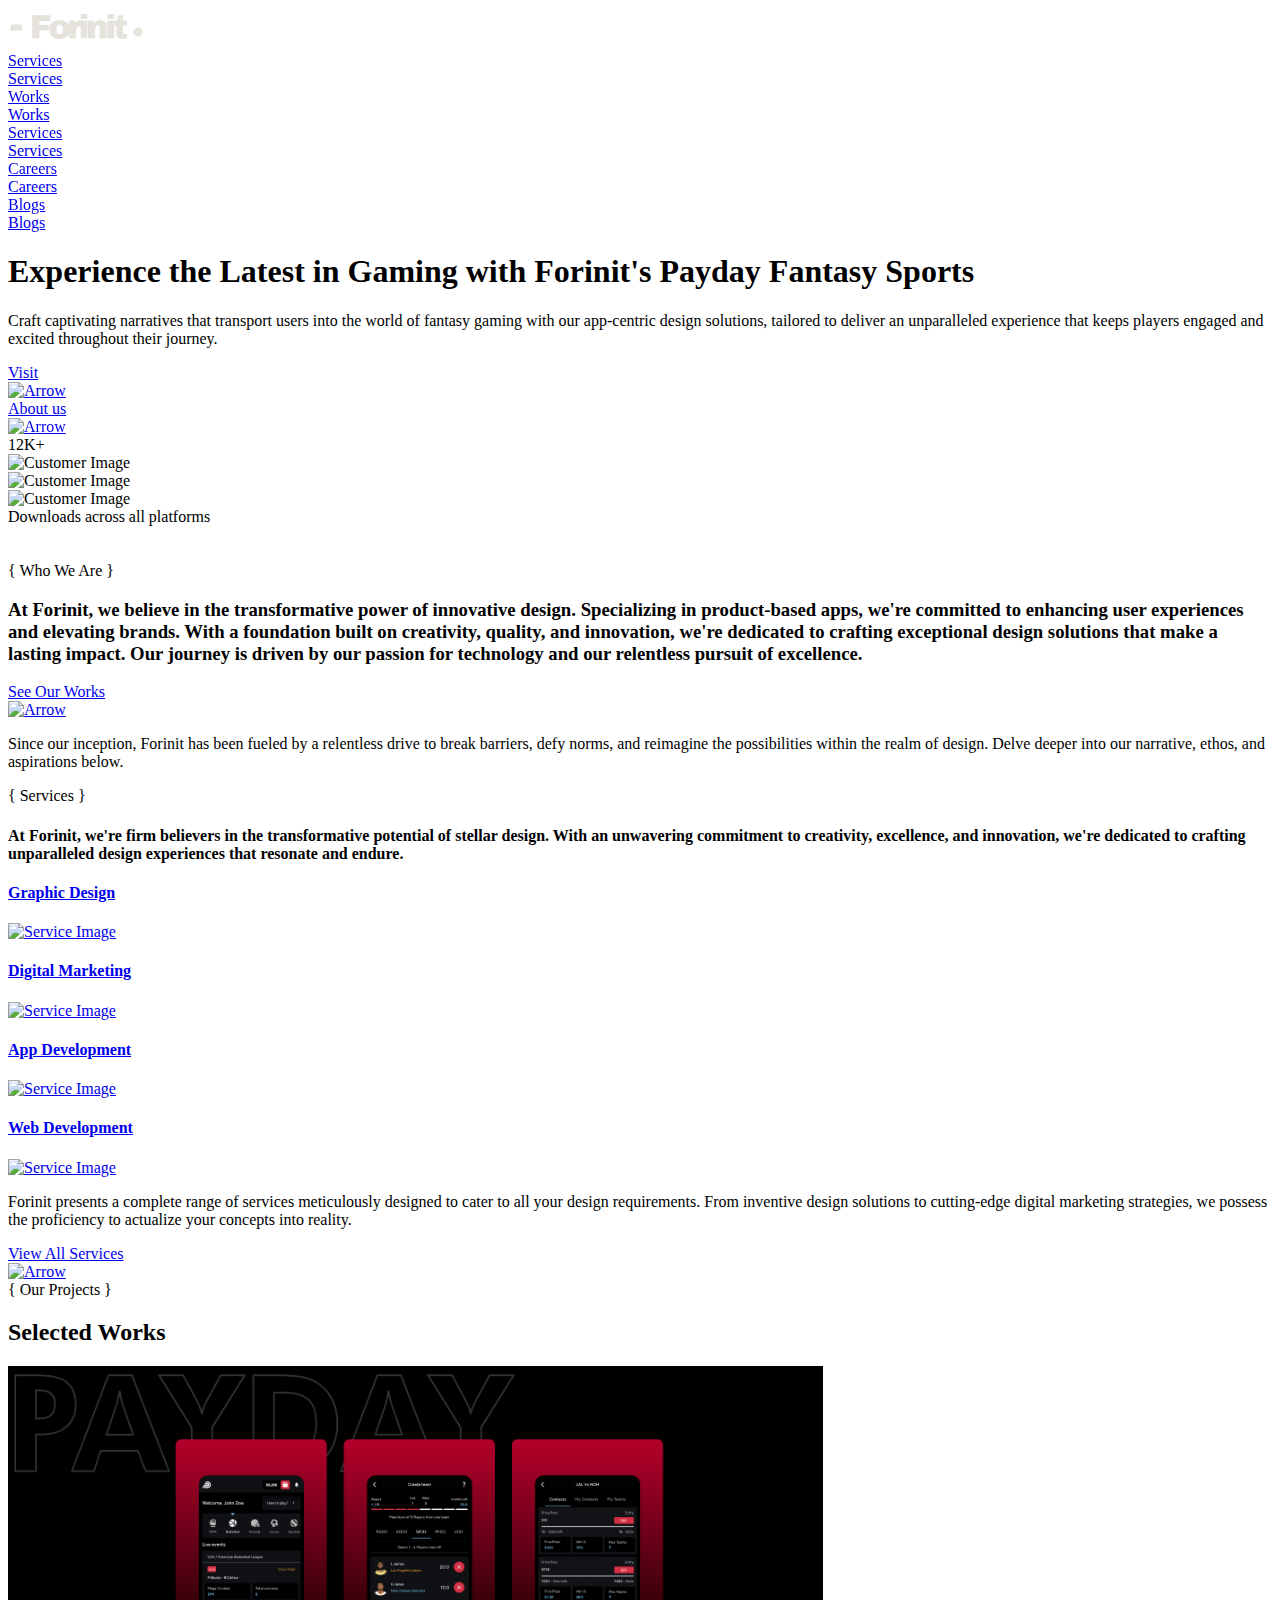
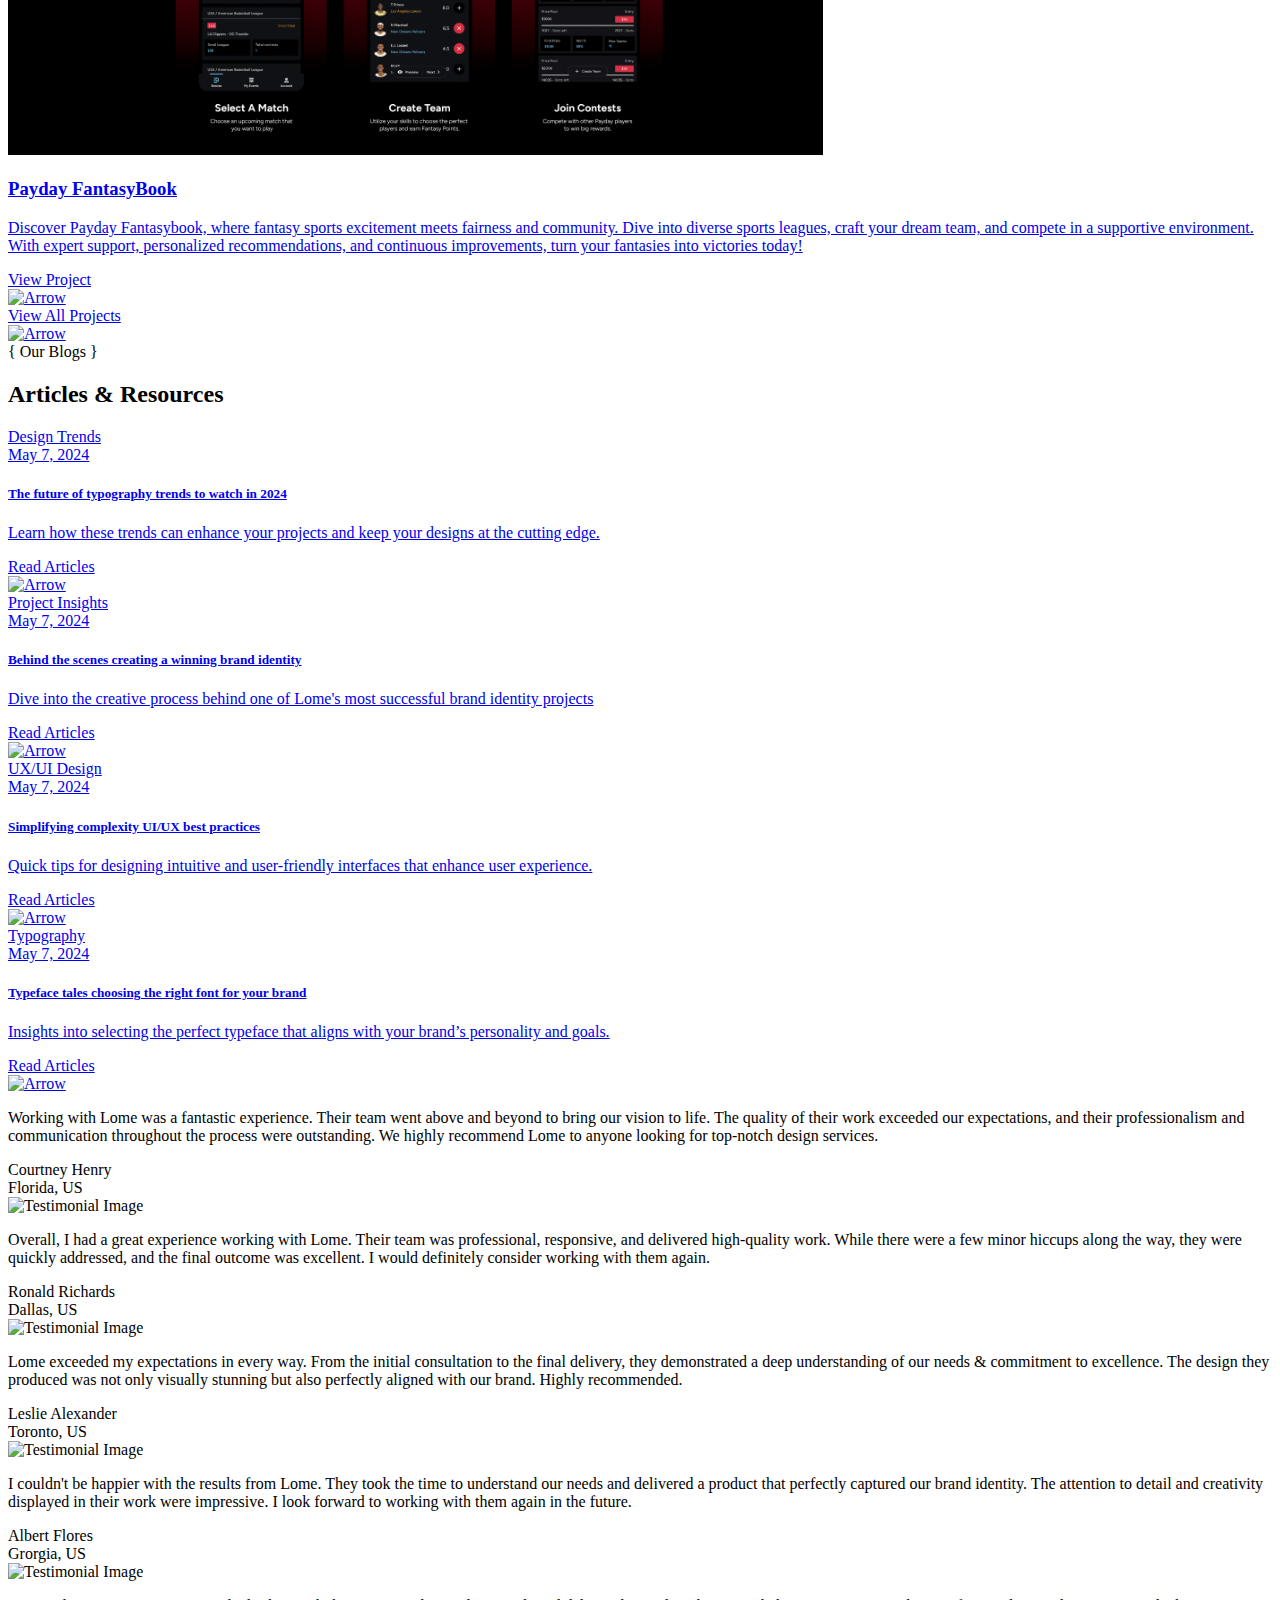
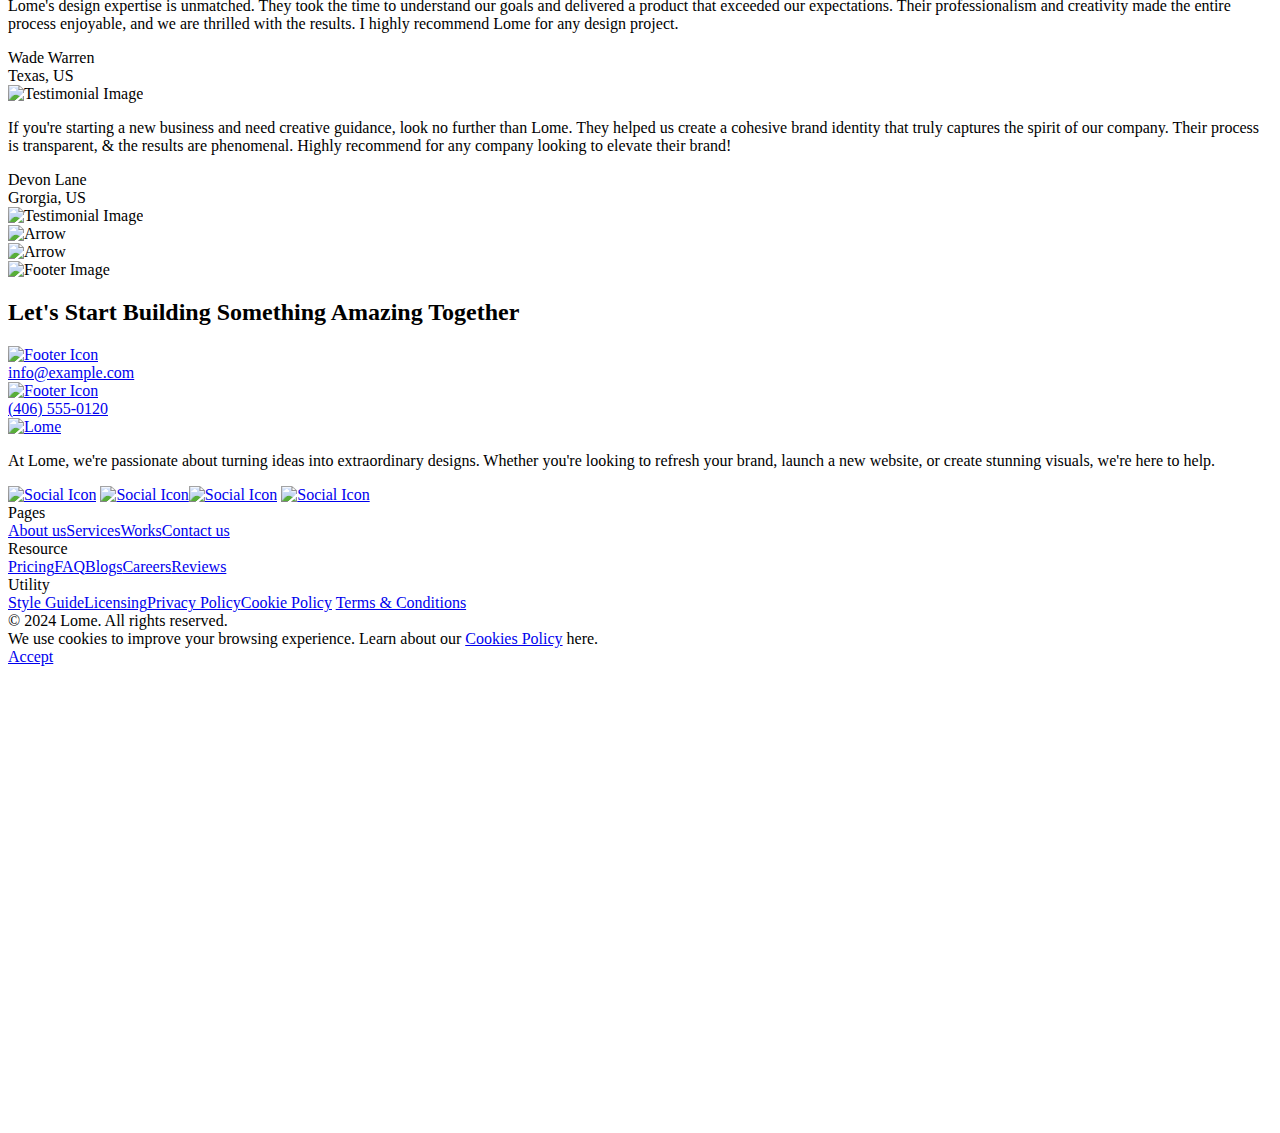
==== index.html @ 9e534be0 "first commit" ====
<!DOCTYPE html>

<!-- Last Published: Fri May 17 2024 10:43:38 GMT+0000 (Coordinated Universal Time) -->
<html  data-wf-page="65f1a0bea3205278e2b7ccff" data-wf-site="65f1a0bea3205278e2b7ccec" lang="en">

<head>
    <meta charset="utf-8" />
    <title>forinit.</title>
    <meta content="https://assets-global.website-files.com/65f1a0bea3205278e2b7ccec/66387f0116c3113da4bcbe68_og-image.jpg" property="og:image" />
    <meta content="- Webflow Ecommerce website template" property="twitter:title" />
    <meta content="The Lome Webflow template is ideally tailored for design studios, creative agencies, and development firms." property="twitter:description" />
    <meta content="https://assets-global.website-files.com/65f1a0bea3205278e2b7ccec/66387f0116c3113da4bcbe68_og-image.jpg" property="twitter:image" />
    <meta property="og:type" content="website" />
    <meta content="summary_large_image" name="twitter:card" />
    <meta content="width=device-width, initial-scale=1" name="viewport" />
    <link href="https://assets-global.website-files.com/65f1a0bea3205278e2b7ccec/css/lome-template.webflow.b12011788.css" rel="stylesheet" type="text/css" />
    <style>
        @media (min-width:992px) {
            html.w-mod-js:not(.w-mod-ix) [data-w-id="a8b0d095-d5a0-7098-128a-808363d5a4ac"] {
                -webkit-transform: translate3d(0, 0%, 0) scale3d(1, 1, 1) rotateX(0) rotateY(0) rotateZ(0) skew(0, 0);
                -moz-transform: translate3d(0, 0%, 0) scale3d(1, 1, 1) rotateX(0) rotateY(0) rotateZ(0) skew(0, 0);
                -ms-transform: translate3d(0, 0%, 0) scale3d(1, 1, 1) rotateX(0) rotateY(0) rotateZ(0) skew(0, 0);
                transform: translate3d(0, 0%, 0) scale3d(1, 1, 1) rotateX(0) rotateY(0) rotateZ(0) skew(0, 0);
            }
            html.w-mod-js:not(.w-mod-ix) [data-w-id="a8b0d095-d5a0-7098-128a-808363d5a4b1"] {
                -webkit-transform: translate3d(0, 0%, 0) scale3d(1, 1, 1) rotateX(0) rotateY(0) rotateZ(0) skew(0, 0);
                -moz-transform: translate3d(0, 0%, 0) scale3d(1, 1, 1) rotateX(0) rotateY(0) rotateZ(0) skew(0, 0);
                -ms-transform: translate3d(0, 0%, 0) scale3d(1, 1, 1) rotateX(0) rotateY(0) rotateZ(0) skew(0, 0);
                transform: translate3d(0, 0%, 0) scale3d(1, 1, 1) rotateX(0) rotateY(0) rotateZ(0) skew(0, 0);
            }
            html.w-mod-js:not(.w-mod-ix) [data-w-id="a8b0d095-d5a0-7098-128a-808363d5a4b6"] {
                -webkit-transform: translate3d(0, 0%, 0) scale3d(1, 1, 1) rotateX(0) rotateY(0) rotateZ(0) skew(0, 0);
                -moz-transform: translate3d(0, 0%, 0) scale3d(1, 1, 1) rotateX(0) rotateY(0) rotateZ(0) skew(0, 0);
                -ms-transform: translate3d(0, 0%, 0) scale3d(1, 1, 1) rotateX(0) rotateY(0) rotateZ(0) skew(0, 0);
                transform: translate3d(0, 0%, 0) scale3d(1, 1, 1) rotateX(0) rotateY(0) rotateZ(0) skew(0, 0);
            }
            html.w-mod-js:not(.w-mod-ix) [data-w-id="a8b0d095-d5a0-7098-128a-808363d5a4bb"] {
                -webkit-transform: translate3d(0, 0%, 0) scale3d(1, 1, 1) rotateX(0) rotateY(0) rotateZ(0) skew(0, 0);
                -moz-transform: translate3d(0, 0%, 0) scale3d(1, 1, 1) rotateX(0) rotateY(0) rotateZ(0) skew(0, 0);
                -ms-transform: translate3d(0, 0%, 0) scale3d(1, 1, 1) rotateX(0) rotateY(0) rotateZ(0) skew(0, 0);
                transform: translate3d(0, 0%, 0) scale3d(1, 1, 1) rotateX(0) rotateY(0) rotateZ(0) skew(0, 0);
            }
            html.w-mod-js:not(.w-mod-ix) [data-w-id="a8b0d095-d5a0-7098-128a-808363d5a4c0"] {
                -webkit-transform: translate3d(0, 0%, 0) scale3d(1, 1, 1) rotateX(0) rotateY(0) rotateZ(0) skew(0, 0);
                -moz-transform: translate3d(0, 0%, 0) scale3d(1, 1, 1) rotateX(0) rotateY(0) rotateZ(0) skew(0, 0);
                -ms-transform: translate3d(0, 0%, 0) scale3d(1, 1, 1) rotateX(0) rotateY(0) rotateZ(0) skew(0, 0);
                transform: translate3d(0, 0%, 0) scale3d(1, 1, 1) rotateX(0) rotateY(0) rotateZ(0) skew(0, 0);
            }
        }
    </style>
    <link href="https://fonts.googleapis.com" rel="preconnect" />
    <link href="https://fonts.gstatic.com" rel="preconnect" crossorigin="anonymous" />
    <script src="https://ajax.googleapis.com/ajax/libs/webfont/1.6.26/webfont.js" type="text/javascript"></script>
    <script type="text/javascript">
        WebFont.load({
            google: {
                families: ["Figtree:300,regular,500,600,700,800"]
            }
        });
    </script>
    <script type="text/javascript">
        ! function(o, c) {
            var n = c.documentElement,
                t = " w-mod-";
            n.className += t + "js", ("ontouchstart" in o || o.DocumentTouch && c instanceof DocumentTouch) && (n.className += t + "touch")
        }(window, document);
    </script>
    <link href="https://assets-global.website-files.com/65f1a0bea3205278e2b7ccec/6639bbf3b49c1073a1681c3b_favicon-small.jpg" rel="shortcut icon" type="image/x-icon" />
    <link href="https://assets-global.website-files.com/65f1a0bea3205278e2b7ccec/6639bbfceb2e81acfcefb9af_favicon-big.jpg" rel="apple-touch-icon" />
    <script type="text/javascript">
        window.__WEBFLOW_CURRENCY_SETTINGS = {
            "currencyCode": "USD",
            "symbol": "$",
            "decimal": ".",
            "fractionDigits": 2,
            "group": ",",
            "template": "{{wf {\"path\":\"symbol\",\"type\":\"PlainText\"} }} {{wf {\"path\":\"amount\",\"type\":\"CommercePrice\"} }} {{wf {\"path\":\"currencyCode\",\"type\":\"PlainText\"} }}",
            "hideDecimalForWholeNumbers": false
        };
    </script>
</head>

<body>
    <div class="hero">
        <section class="header">
            <div data-w-id="e35776ed-7866-8088-24a5-2967b62b9b43" data-animation="default" data-collapse="medium" data-duration="400" data-easing="ease" data-easing2="ease" role="banner" class="navbar w-nav">
                <div class="w-layout-blockcontainer container w-container">
                    <div class="navbar-wrap"><a href="/" aria-current="page" class="brand w-inline-block w--current"><img src="logo.png" height="40vh" loading="lazy" alt="forinit"/></a>
                        <div class="nav-right">
                            <div class="nav-menu-wrap home">
                                <nav role="navigation" class="nav-menu w-nav-menu">
                                    <a data-w-id="a8b0d095-d5a0-7098-128a-808363d5a4ab" href="/about-us" class="nav-link w-inline-block">
                                        <div data-w-id="a8b0d095-d5a0-7098-128a-808363d5a4ac" class="link-text">Services</div>
                                        <div class="link-text hover">Services</div>
                                    </a>
                                    <a data-w-id="a8b0d095-d5a0-7098-128a-808363d5a4b0" href="/works" class="nav-link w-inline-block">
                                        <div data-w-id="a8b0d095-d5a0-7098-128a-808363d5a4b1" class="link-text">Works</div>
                                        <div class="link-text hover">Works</div>
                                    </a>
                                    <a data-w-id="a8b0d095-d5a0-7098-128a-808363d5a4b5" href="/services" class="nav-link w-inline-block">
                                        <div data-w-id="a8b0d095-d5a0-7098-128a-808363d5a4b6" class="link-text">Services</div>
                                        <div class="link-text hover">Services</div>
                                    </a>
                                    <a data-w-id="a8b0d095-d5a0-7098-128a-808363d5a4ba" href="/careers" class="nav-link w-inline-block">
                                        <div data-w-id="a8b0d095-d5a0-7098-128a-808363d5a4bb" class="link-text">Careers</div>
                                        <div class="link-text hover">Careers</div>
                                    </a>
                                    <a data-w-id="a8b0d095-d5a0-7098-128a-808363d5a4bf" href="/blogs" class="nav-link w-inline-block">
                                        <div data-w-id="a8b0d095-d5a0-7098-128a-808363d5a4c0" class="link-text">Blogs</div>
                                        <div class="link-text hover">Blogs</div>
                                    </a>
                                </nav>
                            </div>
                            <div data-open-product="" data-wf-cart-type="modal" data-wf-cart-query="query Dynamo2 {
  database {
    id
    commerceOrder {
      comment
      extraItems {
        name
        pluginId
        pluginName
        price {
          value
          unit
          decimalValue
          string
        }
      }
      id
      startedOn
      statusFlags {
        hasDownloads
        hasSubscription
        isFreeOrder
        requiresShipping
      }
      subtotal {
        value
        unit
        decimalValue
        string
      }
      total {
        value
        unit
        decimalValue
        string
      }
      updatedOn
      userItems {
        count
        id
        product {
          id
          cmsLocaleId
          f__draft_0ht
          f__archived_0ht
          f_name_
          f_sku_properties_3dr {
            id
            name
            enum {
              id
              name
              slug
            }
          }
        }
        rowTotal {
          value
          unit
          decimalValue
          string
        }
        sku {
          cmsLocaleId
          f__draft_0ht
          f__archived_0ht
          f_main_image_4dr {
            url
            file {
              size
              origFileName
              createdOn
              updatedOn
              mimeType
              width
              height
              variants {
                origFileName
                quality
                height
                width
                s3Url
                error
                size
              }
            }
            alt
          }
          f_sku_values_3dr {
            property {
              id
            }
            value {
              id
            }
          }
          id
        }
        subscriptionFrequency
        subscriptionInterval
        subscriptionTrial
      }
      userItemsCount
    }
  }
  site {
    id
    commerce {
      businessAddress {
        country
      }
      defaultCountry
      defaultCurrency
      quickCheckoutEnabled
    }
  }
}" data-wf-page-link-href-prefix="" class="w-commerce-commercecartwrapper" data-node-type="commerce-cart-wrapper">
                                <div style="display:none" class="w-commerce-commercecartcontainerwrapper w-commerce-commercecartcontainerwrapper--cartType-modal" data-node-type="commerce-cart-container-wrapper">
                                    <div data-node-type="commerce-cart-container" role="dialog" class="w-commerce-commercecartcontainer">
                                        <div class="w-commerce-commercecartheader">
                                            <h4 class="w-commerce-commercecartheading">Your Cart</h4><a class="w-commerce-commercecartcloselink w-inline-block" role="button" aria-label="Close cart" data-node-type="commerce-cart-close-link"><svg width="16px" height="16px" viewBox="0 0 16 16"><g stroke="none" stroke-width="1" fill="none" fill-rule="evenodd"><g fill-rule="nonzero" fill="#333333"><polygon points="6.23223305 8 0.616116524 13.6161165 2.38388348 15.3838835 8 9.76776695 13.6161165 15.3838835 15.3838835 13.6161165 9.76776695 8 15.3838835 2.38388348 13.6161165 0.616116524 8 6.23223305 2.38388348 0.616116524 0.616116524 2.38388348 6.23223305 8"></polygon></g></g></svg></a></div>
                                        <div
                                            class="w-commerce-commercecartformwrapper">
                                            <form style="display:none" class="w-commerce-commercecartform" data-node-type="commerce-cart-form">
                                                <script type="text/x-wf-template" id="wf-template-e05f651e-05b8-e7eb-b0cf-7651f7f0bcff">%3Cdiv%20class%3D%22w-commerce-commercecartitem%22%3E%3Cimg%20src%3D%22https%3A%2F%2Fassets-global.website-files.com%2Fplugins%2FBasic%2Fassets%2Fplaceholder.60f9b1840c.svg%22%20data-wf-bindings%3D%22%255B%257B%2522src%2522%253A%257B%2522type%2522%253A%2522ImageRef%2522%252C%2522filter%2522%253A%257B%2522type%2522%253A%2522identity%2522%252C%2522params%2522%253A%255B%255D%257D%252C%2522dataPath%2522%253A%2522database.commerceOrder.userItems%255B%255D.sku.f_main_image_4dr%2522%257D%257D%255D%22%20alt%3D%22%22%20class%3D%22w-commerce-commercecartitemimage%20w-dyn-bind-empty%22%2F%3E%3Cdiv%20class%3D%22w-commerce-commercecartiteminfo%22%3E%3Cdiv%20data-wf-bindings%3D%22%255B%257B%2522innerHTML%2522%253A%257B%2522type%2522%253A%2522PlainText%2522%252C%2522filter%2522%253A%257B%2522type%2522%253A%2522identity%2522%252C%2522params%2522%253A%255B%255D%257D%252C%2522dataPath%2522%253A%2522database.commerceOrder.userItems%255B%255D.product.f_name_%2522%257D%257D%255D%22%20class%3D%22w-commerce-commercecartproductname%20w-dyn-bind-empty%22%3E%3C%2Fdiv%3E%3Cdiv%3EThis%20is%20some%20text%20inside%20of%20a%20div%20block.%3C%2Fdiv%3E%3Cscript%20type%3D%22text%2Fx-wf-template%22%20id%3D%22wf-template-e05f651e-05b8-e7eb-b0cf-7651f7f0bd07%22%3E%253Cli%253E%253Cspan%2520data-wf-bindings%253D%2522%25255B%25257B%252522innerHTML%252522%25253A%25257B%252522type%252522%25253A%252522PlainText%252522%25252C%252522filter%252522%25253A%25257B%252522type%252522%25253A%252522identity%252522%25252C%252522params%252522%25253A%25255B%25255D%25257D%25252C%252522dataPath%252522%25253A%252522database.commerceOrder.userItems%25255B%25255D.product.f_sku_properties_3dr%25255B%25255D.name%252522%25257D%25257D%25255D%2522%253E%253C%252Fspan%253E%253Cspan%253E%253A%2520%253C%252Fspan%253E%253Cspan%2520data-wf-bindings%253D%2522%25255B%25257B%252522innerHTML%252522%25253A%25257B%252522type%252522%25253A%252522CommercePropValues%252522%25252C%252522filter%252522%25253A%25257B%252522type%252522%25253A%252522identity%252522%25252C%252522params%252522%25253A%25255B%25255D%25257D%25252C%252522dataPath%252522%25253A%252522database.commerceOrder.userItems%25255B%25255D.product.f_sku_properties_3dr%25255B%25255D%252522%25257D%25257D%25255D%2522%253E%253C%252Fspan%253E%253C%252Fli%253E%3C%2Fscript%3E%3Cul%20data-wf-bindings%3D%22%255B%257B%2522optionSets%2522%253A%257B%2522type%2522%253A%2522CommercePropTable%2522%252C%2522filter%2522%253A%257B%2522type%2522%253A%2522identity%2522%252C%2522params%2522%253A%255B%255D%257D%252C%2522dataPath%2522%253A%2522database.commerceOrder.userItems%255B%255D.product.f_sku_properties_3dr%5B%5D%2522%257D%257D%252C%257B%2522optionValues%2522%253A%257B%2522type%2522%253A%2522CommercePropValues%2522%252C%2522filter%2522%253A%257B%2522type%2522%253A%2522identity%2522%252C%2522params%2522%253A%255B%255D%257D%252C%2522dataPath%2522%253A%2522database.commerceOrder.userItems%255B%255D.sku.f_sku_values_3dr%2522%257D%257D%255D%22%20class%3D%22w-commerce-commercecartoptionlist%22%20data-wf-collection%3D%22database.commerceOrder.userItems%255B%255D.product.f_sku_properties_3dr%22%20data-wf-template-id%3D%22wf-template-e05f651e-05b8-e7eb-b0cf-7651f7f0bd07%22%3E%3Cli%3E%3Cspan%20data-wf-bindings%3D%22%255B%257B%2522innerHTML%2522%253A%257B%2522type%2522%253A%2522PlainText%2522%252C%2522filter%2522%253A%257B%2522type%2522%253A%2522identity%2522%252C%2522params%2522%253A%255B%255D%257D%252C%2522dataPath%2522%253A%2522database.commerceOrder.userItems%255B%255D.product.f_sku_properties_3dr%255B%255D.name%2522%257D%257D%255D%22%3E%3C%2Fspan%3E%3Cspan%3E%3A%20%3C%2Fspan%3E%3Cspan%20data-wf-bindings%3D%22%255B%257B%2522innerHTML%2522%253A%257B%2522type%2522%253A%2522CommercePropValues%2522%252C%2522filter%2522%253A%257B%2522type%2522%253A%2522identity%2522%252C%2522params%2522%253A%255B%255D%257D%252C%2522dataPath%2522%253A%2522database.commerceOrder.userItems%255B%255D.product.f_sku_properties_3dr%255B%255D%2522%257D%257D%255D%22%3E%3C%2Fspan%3E%3C%2Fli%3E%3C%2Ful%3E%3Ca%20href%3D%22%23%22%20role%3D%22button%22%20data-wf-bindings%3D%22%255B%257B%2522data-commerce-sku-id%2522%253A%257B%2522type%2522%253A%2522ItemRef%2522%252C%2522filter%2522%253A%257B%2522type%2522%253A%2522identity%2522%252C%2522params%2522%253A%255B%255D%257D%252C%2522dataPath%2522%253A%2522database.commerceOrder.userItems%255B%255D.sku.id%2522%257D%257D%255D%22%20class%3D%22w-inline-block%22%20data-wf-cart-action%3D%22remove-item%22%20data-commerce-sku-id%3D%22%22%20aria-label%3D%22Remove%20item%20from%20cart%22%3E%3Cdiv%3ERemove%3C%2Fdiv%3E%3C%2Fa%3E%3C%2Fdiv%3E%3Cinput%20aria-label%3D%22Update%20quantity%22%20data-wf-bindings%3D%22%255B%257B%2522value%2522%253A%257B%2522type%2522%253A%2522Number%2522%252C%2522filter%2522%253A%257B%2522type%2522%253A%2522numberPrecision%2522%252C%2522params%2522%253A%255B%25220%2522%252C%2522numberPrecision%2522%255D%257D%252C%2522dataPath%2522%253A%2522database.commerceOrder.userItems%255B%255D.count%2522%257D%257D%252C%257B%2522data-commerce-sku-id%2522%253A%257B%2522type%2522%253A%2522ItemRef%2522%252C%2522filter%2522%253A%257B%2522type%2522%253A%2522identity%2522%252C%2522params%2522%253A%255B%255D%257D%252C%2522dataPath%2522%253A%2522database.commerceOrder.userItems%255B%255D.sku.id%2522%257D%257D%255D%22%20class%3D%22w-commerce-commercecartquantity%22%20required%3D%22%22%20pattern%3D%22%5E%5B0-9%5D%2B%24%22%20inputMode%3D%22numeric%22%20type%3D%22number%22%20name%3D%22quantity%22%20autoComplete%3D%22off%22%20data-wf-cart-action%3D%22update-item-quantity%22%20data-commerce-sku-id%3D%22%22%20value%3D%221%22%2F%3E%3C%2Fdiv%3E</script>
                                                <div
                                                    class="w-commerce-commercecartlist" data-wf-collection="database.commerceOrder.userItems" data-wf-template-id="wf-template-e05f651e-05b8-e7eb-b0cf-7651f7f0bcff">
                                                    <div class="w-commerce-commercecartitem"><img src="https://assets-global.website-files.com/plugins/Basic/assets/placeholder.60f9b1840c.svg" data-wf-bindings="%5B%7B%22src%22%3A%7B%22type%22%3A%22ImageRef%22%2C%22filter%22%3A%7B%22type%22%3A%22identity%22%2C%22params%22%3A%5B%5D%7D%2C%22dataPath%22%3A%22database.commerceOrder.userItems%5B%5D.sku.f_main_image_4dr%22%7D%7D%5D"
                                                            alt="" class="w-commerce-commercecartitemimage w-dyn-bind-empty" />
                                                        <div class="w-commerce-commercecartiteminfo">
                                                            <div data-wf-bindings="%5B%7B%22innerHTML%22%3A%7B%22type%22%3A%22PlainText%22%2C%22filter%22%3A%7B%22type%22%3A%22identity%22%2C%22params%22%3A%5B%5D%7D%2C%22dataPath%22%3A%22database.commerceOrder.userItems%5B%5D.product.f_name_%22%7D%7D%5D"
                                                                class="w-commerce-commercecartproductname w-dyn-bind-empty"></div>
                                                            <div>This is some text inside of a div block.</div>
                                                            <script type="text/x-wf-template" id="wf-template-e05f651e-05b8-e7eb-b0cf-7651f7f0bd07">%3Cli%3E%3Cspan%20data-wf-bindings%3D%22%255B%257B%2522innerHTML%2522%253A%257B%2522type%2522%253A%2522PlainText%2522%252C%2522filter%2522%253A%257B%2522type%2522%253A%2522identity%2522%252C%2522params%2522%253A%255B%255D%257D%252C%2522dataPath%2522%253A%2522database.commerceOrder.userItems%255B%255D.product.f_sku_properties_3dr%255B%255D.name%2522%257D%257D%255D%22%3E%3C%2Fspan%3E%3Cspan%3E%3A%20%3C%2Fspan%3E%3Cspan%20data-wf-bindings%3D%22%255B%257B%2522innerHTML%2522%253A%257B%2522type%2522%253A%2522CommercePropValues%2522%252C%2522filter%2522%253A%257B%2522type%2522%253A%2522identity%2522%252C%2522params%2522%253A%255B%255D%257D%252C%2522dataPath%2522%253A%2522database.commerceOrder.userItems%255B%255D.product.f_sku_properties_3dr%255B%255D%2522%257D%257D%255D%22%3E%3C%2Fspan%3E%3C%2Fli%3E</script>
                                                            <ul
                                                                data-wf-bindings="%5B%7B%22optionSets%22%3A%7B%22type%22%3A%22CommercePropTable%22%2C%22filter%22%3A%7B%22type%22%3A%22identity%22%2C%22params%22%3A%5B%5D%7D%2C%22dataPath%22%3A%22database.commerceOrder.userItems%5B%5D.product.f_sku_properties_3dr[]%22%7D%7D%2C%7B%22optionValues%22%3A%7B%22type%22%3A%22CommercePropValues%22%2C%22filter%22%3A%7B%22type%22%3A%22identity%22%2C%22params%22%3A%5B%5D%7D%2C%22dataPath%22%3A%22database.commerceOrder.userItems%5B%5D.sku.f_sku_values_3dr%22%7D%7D%5D"
                                                                class="w-commerce-commercecartoptionlist" data-wf-collection="database.commerceOrder.userItems%5B%5D.product.f_sku_properties_3dr" data-wf-template-id="wf-template-e05f651e-05b8-e7eb-b0cf-7651f7f0bd07">
                                                                <li><span data-wf-bindings="%5B%7B%22innerHTML%22%3A%7B%22type%22%3A%22PlainText%22%2C%22filter%22%3A%7B%22type%22%3A%22identity%22%2C%22params%22%3A%5B%5D%7D%2C%22dataPath%22%3A%22database.commerceOrder.userItems%5B%5D.product.f_sku_properties_3dr%5B%5D.name%22%7D%7D%5D"></span><span>: </span>
                                                                    <span
                                                                        data-wf-bindings="%5B%7B%22innerHTML%22%3A%7B%22type%22%3A%22CommercePropValues%22%2C%22filter%22%3A%7B%22type%22%3A%22identity%22%2C%22params%22%3A%5B%5D%7D%2C%22dataPath%22%3A%22database.commerceOrder.userItems%5B%5D.product.f_sku_properties_3dr%5B%5D%22%7D%7D%5D"></span>
                                                                </li>
                                                                </ul>
                                                                <a href="#" role="button" data-wf-bindings="%5B%7B%22data-commerce-sku-id%22%3A%7B%22type%22%3A%22ItemRef%22%2C%22filter%22%3A%7B%22type%22%3A%22identity%22%2C%22params%22%3A%5B%5D%7D%2C%22dataPath%22%3A%22database.commerceOrder.userItems%5B%5D.sku.id%22%7D%7D%5D"
                                                                    class="w-inline-block" data-wf-cart-action="remove-item" data-commerce-sku-id="" aria-label="Remove item from cart">
                                                                    <div>Remove</div>
                                                                </a>
                                                        </div><input aria-label="Update quantity" data-wf-bindings="%5B%7B%22value%22%3A%7B%22type%22%3A%22Number%22%2C%22filter%22%3A%7B%22type%22%3A%22numberPrecision%22%2C%22params%22%3A%5B%220%22%2C%22numberPrecision%22%5D%7D%2C%22dataPath%22%3A%22database.commerceOrder.userItems%5B%5D.count%22%7D%7D%2C%7B%22data-commerce-sku-id%22%3A%7B%22type%22%3A%22ItemRef%22%2C%22filter%22%3A%7B%22type%22%3A%22identity%22%2C%22params%22%3A%5B%5D%7D%2C%22dataPath%22%3A%22database.commerceOrder.userItems%5B%5D.sku.id%22%7D%7D%5D"
                                                            class="w-commerce-commercecartquantity" required="" pattern="^[0-9]+$" inputMode="numeric" type="number" name="quantity" autoComplete="off" data-wf-cart-action="update-item-quantity" data-commerce-sku-id=""
                                                            value="1" /></div>
                                    </div>
                                    <div class="w-commerce-commercecartfooter">
                                        <div aria-atomic="true" aria-live="polite" class="w-commerce-commercecartlineitem">
                                            <div>Subtotal</div>
                                            <div data-wf-bindings="%5B%7B%22innerHTML%22%3A%7B%22type%22%3A%22CommercePrice%22%2C%22filter%22%3A%7B%22type%22%3A%22price%22%2C%22params%22%3A%5B%5D%7D%2C%22dataPath%22%3A%22database.commerceOrder.subtotal%22%7D%7D%5D"
                                                class="w-commerce-commercecartordervalue"></div>
                                        </div>
                                        <div>
                                            <div data-node-type="commerce-cart-quick-checkout-actions" style="display:none">
                                                <a data-node-type="commerce-cart-apple-pay-button" role="button" aria-label="Apple Pay" aria-haspopup="dialog" style="background-image:-webkit-named-image(apple-pay-logo-white);background-size:100% 50%;background-position:50% 50%;background-repeat:no-repeat"
                                                    class="w-commerce-commercecartapplepaybutton" tabindex="0">
                                                    <div></div>
                                                </a><a data-node-type="commerce-cart-quick-checkout-button" role="button" tabindex="0" aria-haspopup="dialog" style="display:none" class="w-commerce-commercecartquickcheckoutbutton"><svg class="w-commerce-commercequickcheckoutgoogleicon" xmlns="http://www.w3.org/2000/svg" xmlns:xlink="http://www.w3.org/1999/xlink" width="16" height="16" viewBox="0 0 16 16"><defs><polygon id="google-mark-a" points="0 .329 3.494 .329 3.494 7.649 0 7.649"></polygon><polygon id="google-mark-c" points=".894 0 13.169 0 13.169 6.443 .894 6.443"></polygon></defs><g fill="none" fill-rule="evenodd"><path fill="#4285F4" d="M10.5967,12.0469 L10.5967,14.0649 L13.1167,14.0649 C14.6047,12.6759 15.4577,10.6209 15.4577,8.1779 C15.4577,7.6339 15.4137,7.0889 15.3257,6.5559 L7.8887,6.5559 L7.8887,9.6329 L12.1507,9.6329 C11.9767,10.6119 11.4147,11.4899 10.5967,12.0469"></path><path fill="#34A853" d="M7.8887,16 C10.0137,16 11.8107,15.289 13.1147,14.067 C13.1147,14.066 13.1157,14.065 13.1167,14.064 L10.5967,12.047 C10.5877,12.053 10.5807,12.061 10.5727,12.067 C9.8607,12.556 8.9507,12.833 7.8887,12.833 C5.8577,12.833 4.1387,11.457 3.4937,9.605 L0.8747,9.605 L0.8747,11.648 C2.2197,14.319 4.9287,16 7.8887,16"></path><g transform="translate(0 4)"><mask id="google-mark-b" fill="#fff"><use xlink:href="#google-mark-a"></use></mask><path fill="#FBBC04" d="M3.4639,5.5337 C3.1369,4.5477 3.1359,3.4727 3.4609,2.4757 L3.4639,2.4777 C3.4679,2.4657 3.4749,2.4547 3.4789,2.4427 L3.4939,0.3287 L0.8939,0.3287 C0.8799,0.3577 0.8599,0.3827 0.8459,0.4117 C-0.2821,2.6667 -0.2821,5.3337 0.8459,7.5887 L0.8459,7.5997 C0.8549,7.6167 0.8659,7.6317 0.8749,7.6487 L3.4939,5.6057 C3.4849,5.5807 3.4729,5.5587 3.4639,5.5337" mask="url(#google-mark-b)"></path></g><mask id="google-mark-d" fill="#fff"><use xlink:href="#google-mark-c"></use></mask><path fill="#EA4335" d="M0.894,4.3291 L3.478,6.4431 C4.113,4.5611 5.843,3.1671 7.889,3.1671 C9.018,3.1451 10.102,3.5781 10.912,4.3671 L13.169,2.0781 C11.733,0.7231 9.85,-0.0219 7.889,0.0001 C4.941,0.0001 2.245,1.6791 0.894,4.3291" mask="url(#google-mark-d)"></path></g></svg><svg class="w-commerce-commercequickcheckoutmicrosofticon" xmlns="http://www.w3.org/2000/svg" width="16" height="16" viewBox="0 0 16 16"><g fill="none" fill-rule="evenodd"><polygon fill="#F05022" points="7 7 1 7 1 1 7 1"></polygon><polygon fill="#7DB902" points="15 7 9 7 9 1 15 1"></polygon><polygon fill="#00A4EE" points="7 15 1 15 1 9 7 9"></polygon><polygon fill="#FFB700" points="15 15 9 15 9 9 15 9"></polygon></g></svg><div>Pay with browser.</div></a></div>
                                            <a
                                                href="/checkout" value="Continue to Checkout" class="w-commerce-commercecartcheckoutbutton primary-button fill" data-loading-text="Hang Tight..." data-node-type="cart-checkout-button">Continue to Checkout</a>
                                        </div>
                                    </div>
                                    </form>
                                    <div class="w-commerce-commercecartemptystate">
                                        <div aria-label="This cart is empty" aria-live="polite">No items found.</div>
                                    </div>
                                    <div aria-live="assertive" style="display:none" data-node-type="commerce-cart-error" class="w-commerce-commercecarterrorstate error-message">
                                        <div class="w-cart-error-msg" data-w-cart-quantity-error="Product is not available in this quantity." data-w-cart-general-error="Something went wrong when adding this item to the cart." data-w-cart-checkout-error="Checkout is disabled on this site."
                                            data-w-cart-cart_order_min-error="The order minimum was not met. Add more items to your cart to continue." data-w-cart-subscription_error-error="Before you purchase, please use your email invite to verify your address so we can send order updates.">Product is not available in this quantity.</div>
                                    </div>
                                </div>
                            </div>
                        </div>
                    </div>
                    <div class="menu-button w-nav-button">
                        <div class="top-line white"></div>
                        <div class="center-line white"></div>
                        <div class="bottom-line white"></div>
                    </div>
                </div>
                <div data-w-id="e35776ed-7866-8088-24a5-2967b62b9b90" class="nav-menu-button">
                    <div class="top-line white"></div>
                    <div class="center-line white"></div>
                    <div class="bottom-line white"></div>
                </div>
            </div>
    </div>
    </div>
    <div style="display:none" class="open-menu">
        <div data-w-id="1190aa1d-18fe-767c-201c-593363489a26" class="nav-bg"></div>
        <div style="-webkit-transform:translate3d(100%, 0, 0) scale3d(1, 1, 1) rotateX(0) rotateY(0) rotateZ(0) skew(0, 0);-moz-transform:translate3d(100%, 0, 0) scale3d(1, 1, 1) rotateX(0) rotateY(0) rotateZ(0) skew(0, 0);-ms-transform:translate3d(100%, 0, 0) scale3d(1, 1, 1) rotateX(0) rotateY(0) rotateZ(0) skew(0, 0);transform:translate3d(100%, 0, 0) scale3d(1, 1, 1) rotateX(0) rotateY(0) rotateZ(0) skew(0, 0)"
            class="nav-wrapper">
            <div data-w-id="6c201916-b1e1-4f55-7598-c59dbb12fcd6" class="nav-close"><img src="https://assets-global.website-files.com/65f1a0bea3205278e2b7ccec/6638a3392eaf68d3d9c874b1_ic-add.svg" loading="lazy" alt="Close Icon" /></div>
            <div class="nav-data">
                <div class="nav-link-wrap"><a href="/pricing" class="nav-main-link">Pricing</a><a href="/reviews" class="nav-main-link">Reviews</a><a href="/faq" class="nav-main-link">FAQ</a><a href="/contact-us" class="nav-main-link">Contact us</a>
                    <div data-open-product="" data-wf-cart-type="modal"
                        data-wf-cart-query="" data-wf-page-link-href-prefix="" class="w-commerce-commercecartwrapper" data-node-type="commerce-cart-wrapper">
                        <div style="display:none" class="w-commerce-commercecartcontainerwrapper w-commerce-commercecartcontainerwrapper--cartType-modal" data-node-type="commerce-cart-container-wrapper">
                            <div data-node-type="commerce-cart-container" role="dialog" class="w-commerce-commercecartcontainer">
                                <div class="w-commerce-commercecartheader">
                                    <h4 class="w-commerce-commercecartheading">Your Cart</h4><a class="w-commerce-commercecartcloselink w-inline-block" role="button" aria-label="Close cart" data-node-type="commerce-cart-close-link"><svg width="16px" height="16px" viewBox="0 0 16 16"><g stroke="none" stroke-width="1" fill="none" fill-rule="evenodd"><g fill-rule="nonzero" fill="#333333"><polygon points="6.23223305 8 0.616116524 13.6161165 2.38388348 15.3838835 8 9.76776695 13.6161165 15.3838835 15.3838835 13.6161165 9.76776695 8 15.3838835 2.38388348 13.6161165 0.616116524 8 6.23223305 2.38388348 0.616116524 0.616116524 2.38388348 6.23223305 8"></polygon></g></g></svg></a></div>
                                <div
                                    class="w-commerce-commercecartformwrapper">
                                    <form style="display:none" class="w-commerce-commercecartform" data-node-type="commerce-cart-form">
                                        <script type="text/x-wf-template" id="wf-template-0d484737-d07c-1718-3605-bb148374bd59">%3Cdiv%20class%3D%22w-commerce-commercecartitem%22%3E%3Cimg%20data-wf-bindings%3D%22%255B%257B%2522src%2522%253A%257B%2522type%2522%253A%2522ImageRef%2522%252C%2522filter%2522%253A%257B%2522type%2522%253A%2522identity%2522%252C%2522params%2522%253A%255B%255D%257D%252C%2522dataPath%2522%253A%2522database.commerceOrder.userItems%255B%255D.sku.f_main_image_4dr%2522%257D%257D%255D%22%20src%3D%22%22%20alt%3D%22%22%20class%3D%22w-commerce-commercecartitemimage%20w-dyn-bind-empty%22%2F%3E%3Cdiv%20class%3D%22w-commerce-commercecartiteminfo%22%3E%3Cdiv%20data-wf-bindings%3D%22%255B%257B%2522innerHTML%2522%253A%257B%2522type%2522%253A%2522PlainText%2522%252C%2522filter%2522%253A%257B%2522type%2522%253A%2522identity%2522%252C%2522params%2522%253A%255B%255D%257D%252C%2522dataPath%2522%253A%2522database.commerceOrder.userItems%255B%255D.product.f_name_%2522%257D%257D%255D%22%20class%3D%22w-commerce-commercecartproductname%20w-dyn-bind-empty%22%3E%3C%2Fdiv%3E%3Cdiv%20data-wf-bindings%3D%22%255B%257B%2522innerHTML%2522%253A%257B%2522type%2522%253A%2522CommercePrice%2522%252C%2522filter%2522%253A%257B%2522type%2522%253A%2522price%2522%252C%2522params%2522%253A%255B%255D%257D%252C%2522dataPath%2522%253A%2522database.commerceOrder.userItems%255B%255D.price%2522%257D%257D%255D%22%3E%24%C2%A00.00%C2%A0USD%3C%2Fdiv%3E%3Cscript%20type%3D%22text%2Fx-wf-template%22%20id%3D%22wf-template-0d484737-d07c-1718-3605-bb148374bd5f%22%3E%253Cli%253E%253Cspan%2520data-wf-bindings%253D%2522%25255B%25257B%252522innerHTML%252522%25253A%25257B%252522type%252522%25253A%252522PlainText%252522%25252C%252522filter%252522%25253A%25257B%252522type%252522%25253A%252522identity%252522%25252C%252522params%252522%25253A%25255B%25255D%25257D%25252C%252522dataPath%252522%25253A%252522database.commerceOrder.userItems%25255B%25255D.product.f_sku_properties_3dr%25255B%25255D.name%252522%25257D%25257D%25255D%2522%2520class%253D%2522w-dyn-bind-empty%2522%253E%253C%252Fspan%253E%253Cspan%253E%253A%2520%253C%252Fspan%253E%253Cspan%2520data-wf-bindings%253D%2522%25255B%25257B%252522innerHTML%252522%25253A%25257B%252522type%252522%25253A%252522CommercePropValues%252522%25252C%252522filter%252522%25253A%25257B%252522type%252522%25253A%252522identity%252522%25252C%252522params%252522%25253A%25255B%25255D%25257D%25252C%252522dataPath%252522%25253A%252522database.commerceOrder.userItems%25255B%25255D.product.f_sku_properties_3dr%25255B%25255D%252522%25257D%25257D%25255D%2522%2520class%253D%2522w-dyn-bind-empty%2522%253E%253C%252Fspan%253E%253C%252Fli%253E%3C%2Fscript%3E%3Cul%20data-wf-bindings%3D%22%255B%257B%2522optionSets%2522%253A%257B%2522type%2522%253A%2522CommercePropTable%2522%252C%2522filter%2522%253A%257B%2522type%2522%253A%2522identity%2522%252C%2522params%2522%253A%255B%255D%257D%252C%2522dataPath%2522%253A%2522database.commerceOrder.userItems%255B%255D.product.f_sku_properties_3dr%5B%5D%2522%257D%257D%252C%257B%2522optionValues%2522%253A%257B%2522type%2522%253A%2522CommercePropValues%2522%252C%2522filter%2522%253A%257B%2522type%2522%253A%2522identity%2522%252C%2522params%2522%253A%255B%255D%257D%252C%2522dataPath%2522%253A%2522database.commerceOrder.userItems%255B%255D.sku.f_sku_values_3dr%2522%257D%257D%255D%22%20class%3D%22w-commerce-commercecartoptionlist%22%20data-wf-collection%3D%22database.commerceOrder.userItems%255B%255D.product.f_sku_properties_3dr%22%20data-wf-template-id%3D%22wf-template-0d484737-d07c-1718-3605-bb148374bd5f%22%3E%3Cli%3E%3Cspan%20data-wf-bindings%3D%22%255B%257B%2522innerHTML%2522%253A%257B%2522type%2522%253A%2522PlainText%2522%252C%2522filter%2522%253A%257B%2522type%2522%253A%2522identity%2522%252C%2522params%2522%253A%255B%255D%257D%252C%2522dataPath%2522%253A%2522database.commerceOrder.userItems%255B%255D.product.f_sku_properties_3dr%255B%255D.name%2522%257D%257D%255D%22%20class%3D%22w-dyn-bind-empty%22%3E%3C%2Fspan%3E%3Cspan%3E%3A%20%3C%2Fspan%3E%3Cspan%20data-wf-bindings%3D%22%255B%257B%2522innerHTML%2522%253A%257B%2522type%2522%253A%2522CommercePropValues%2522%252C%2522filter%2522%253A%257B%2522type%2522%253A%2522identity%2522%252C%2522params%2522%253A%255B%255D%257D%252C%2522dataPath%2522%253A%2522database.commerceOrder.userItems%255B%255D.product.f_sku_properties_3dr%255B%255D%2522%257D%257D%255D%22%20class%3D%22w-dyn-bind-empty%22%3E%3C%2Fspan%3E%3C%2Fli%3E%3C%2Ful%3E%3Ca%20href%3D%22%23%22%20role%3D%22button%22%20data-wf-bindings%3D%22%255B%257B%2522data-commerce-sku-id%2522%253A%257B%2522type%2522%253A%2522ItemRef%2522%252C%2522filter%2522%253A%257B%2522type%2522%253A%2522identity%2522%252C%2522params%2522%253A%255B%255D%257D%252C%2522dataPath%2522%253A%2522database.commerceOrder.userItems%255B%255D.sku.id%2522%257D%257D%255D%22%20class%3D%22w-inline-block%22%20data-wf-cart-action%3D%22remove-item%22%20data-commerce-sku-id%3D%22%22%20aria-label%3D%22Remove%20item%20from%20cart%22%3E%3Cdiv%3ERemove%3C%2Fdiv%3E%3C%2Fa%3E%3C%2Fdiv%3E%3Cinput%20aria-label%3D%22Update%20quantity%22%20data-wf-bindings%3D%22%255B%257B%2522value%2522%253A%257B%2522type%2522%253A%2522Number%2522%252C%2522filter%2522%253A%257B%2522type%2522%253A%2522numberPrecision%2522%252C%2522params%2522%253A%255B%25220%2522%252C%2522numberPrecision%2522%255D%257D%252C%2522dataPath%2522%253A%2522database.commerceOrder.userItems%255B%255D.count%2522%257D%257D%252C%257B%2522data-commerce-sku-id%2522%253A%257B%2522type%2522%253A%2522ItemRef%2522%252C%2522filter%2522%253A%257B%2522type%2522%253A%2522identity%2522%252C%2522params%2522%253A%255B%255D%257D%252C%2522dataPath%2522%253A%2522database.commerceOrder.userItems%255B%255D.sku.id%2522%257D%257D%255D%22%20data-wf-conditions%3D%22%257B%2522condition%2522%253A%257B%2522fields%2522%253A%257B%2522product%253Aec-product-type%2522%253A%257B%2522ne%2522%253A%2522e348fd487d0102946c9179d2a94bb613%2522%252C%2522type%2522%253A%2522Option%2522%257D%257D%257D%252C%2522dataPath%2522%253A%2522database.commerceOrder.userItems%255B%255D%2522%257D%22%20class%3D%22w-commerce-commercecartquantity%22%20required%3D%22%22%20pattern%3D%22%5E%5B0-9%5D%2B%24%22%20inputMode%3D%22numeric%22%20type%3D%22number%22%20name%3D%22quantity%22%20autoComplete%3D%22off%22%20data-wf-cart-action%3D%22update-item-quantity%22%20data-commerce-sku-id%3D%22%22%20value%3D%221%22%2F%3E%3C%2Fdiv%3E</script>
                                        <div
                                            class="w-commerce-commercecartlist" data-wf-collection="database.commerceOrder.userItems" data-wf-template-id="wf-template-0d484737-d07c-1718-3605-bb148374bd59">
                                            <div class="w-commerce-commercecartitem"><img data-wf-bindings="%5B%7B%22src%22%3A%7B%22type%22%3A%22ImageRef%22%2C%22filter%22%3A%7B%22type%22%3A%22identity%22%2C%22params%22%3A%5B%5D%7D%2C%22dataPath%22%3A%22database.commerceOrder.userItems%5B%5D.sku.f_main_image_4dr%22%7D%7D%5D"
                                                    src="" alt="" class="w-commerce-commercecartitemimage w-dyn-bind-empty" />
                                                <div class="w-commerce-commercecartiteminfo">
                                                    <div data-wf-bindings="%5B%7B%22innerHTML%22%3A%7B%22type%22%3A%22PlainText%22%2C%22filter%22%3A%7B%22type%22%3A%22identity%22%2C%22params%22%3A%5B%5D%7D%2C%22dataPath%22%3A%22database.commerceOrder.userItems%5B%5D.product.f_name_%22%7D%7D%5D"
                                                        class="w-commerce-commercecartproductname w-dyn-bind-empty"></div>
                                                    <div data-wf-bindings="%5B%7B%22innerHTML%22%3A%7B%22type%22%3A%22CommercePrice%22%2C%22filter%22%3A%7B%22type%22%3A%22price%22%2C%22params%22%3A%5B%5D%7D%2C%22dataPath%22%3A%22database.commerceOrder.userItems%5B%5D.price%22%7D%7D%5D">$ 0.00 USD</div>
                                                    <script type="text/x-wf-template" id="wf-template-0d484737-d07c-1718-3605-bb148374bd5f">%3Cli%3E%3Cspan%20data-wf-bindings%3D%22%255B%257B%2522innerHTML%2522%253A%257B%2522type%2522%253A%2522PlainText%2522%252C%2522filter%2522%253A%257B%2522type%2522%253A%2522identity%2522%252C%2522params%2522%253A%255B%255D%257D%252C%2522dataPath%2522%253A%2522database.commerceOrder.userItems%255B%255D.product.f_sku_properties_3dr%255B%255D.name%2522%257D%257D%255D%22%20class%3D%22w-dyn-bind-empty%22%3E%3C%2Fspan%3E%3Cspan%3E%3A%20%3C%2Fspan%3E%3Cspan%20data-wf-bindings%3D%22%255B%257B%2522innerHTML%2522%253A%257B%2522type%2522%253A%2522CommercePropValues%2522%252C%2522filter%2522%253A%257B%2522type%2522%253A%2522identity%2522%252C%2522params%2522%253A%255B%255D%257D%252C%2522dataPath%2522%253A%2522database.commerceOrder.userItems%255B%255D.product.f_sku_properties_3dr%255B%255D%2522%257D%257D%255D%22%20class%3D%22w-dyn-bind-empty%22%3E%3C%2Fspan%3E%3C%2Fli%3E</script>
                                                    <ul
                                                        data-wf-bindings="%5B%7B%22optionSets%22%3A%7B%22type%22%3A%22CommercePropTable%22%2C%22filter%22%3A%7B%22type%22%3A%22identity%22%2C%22params%22%3A%5B%5D%7D%2C%22dataPath%22%3A%22database.commerceOrder.userItems%5B%5D.product.f_sku_properties_3dr[]%22%7D%7D%2C%7B%22optionValues%22%3A%7B%22type%22%3A%22CommercePropValues%22%2C%22filter%22%3A%7B%22type%22%3A%22identity%22%2C%22params%22%3A%5B%5D%7D%2C%22dataPath%22%3A%22database.commerceOrder.userItems%5B%5D.sku.f_sku_values_3dr%22%7D%7D%5D"
                                                        class="w-commerce-commercecartoptionlist" data-wf-collection="database.commerceOrder.userItems%5B%5D.product.f_sku_properties_3dr" data-wf-template-id="wf-template-0d484737-d07c-1718-3605-bb148374bd5f">
                                                        <li><span data-wf-bindings="%5B%7B%22innerHTML%22%3A%7B%22type%22%3A%22PlainText%22%2C%22filter%22%3A%7B%22type%22%3A%22identity%22%2C%22params%22%3A%5B%5D%7D%2C%22dataPath%22%3A%22database.commerceOrder.userItems%5B%5D.product.f_sku_properties_3dr%5B%5D.name%22%7D%7D%5D"
                                                                class="w-dyn-bind-empty"></span><span>: </span><span data-wf-bindings="%5B%7B%22innerHTML%22%3A%7B%22type%22%3A%22CommercePropValues%22%2C%22filter%22%3A%7B%22type%22%3A%22identity%22%2C%22params%22%3A%5B%5D%7D%2C%22dataPath%22%3A%22database.commerceOrder.userItems%5B%5D.product.f_sku_properties_3dr%5B%5D%22%7D%7D%5D"
                                                                class="w-dyn-bind-empty"></span></li>
                                                        </ul>
                                                        <a href="#" role="button" data-wf-bindings="%5B%7B%22data-commerce-sku-id%22%3A%7B%22type%22%3A%22ItemRef%22%2C%22filter%22%3A%7B%22type%22%3A%22identity%22%2C%22params%22%3A%5B%5D%7D%2C%22dataPath%22%3A%22database.commerceOrder.userItems%5B%5D.sku.id%22%7D%7D%5D"
                                                            class="w-inline-block" data-wf-cart-action="remove-item" data-commerce-sku-id="" aria-label="Remove item from cart">
                                                            <div>Remove</div>
                                                        </a>
                                                </div><input aria-label="Update quantity" data-wf-bindings="%5B%7B%22value%22%3A%7B%22type%22%3A%22Number%22%2C%22filter%22%3A%7B%22type%22%3A%22numberPrecision%22%2C%22params%22%3A%5B%220%22%2C%22numberPrecision%22%5D%7D%2C%22dataPath%22%3A%22database.commerceOrder.userItems%5B%5D.count%22%7D%7D%2C%7B%22data-commerce-sku-id%22%3A%7B%22type%22%3A%22ItemRef%22%2C%22filter%22%3A%7B%22type%22%3A%22identity%22%2C%22params%22%3A%5B%5D%7D%2C%22dataPath%22%3A%22database.commerceOrder.userItems%5B%5D.sku.id%22%7D%7D%5D"
                                                    data-wf-conditions="%7B%22condition%22%3A%7B%22fields%22%3A%7B%22product%3Aec-product-type%22%3A%7B%22ne%22%3A%22e348fd487d0102946c9179d2a94bb613%22%2C%22type%22%3A%22Option%22%7D%7D%7D%2C%22dataPath%22%3A%22database.commerceOrder.userItems%5B%5D%22%7D"
                                                    class="w-commerce-commercecartquantity" required="" pattern="^[0-9]+$" inputMode="numeric" type="number" name="quantity" autoComplete="off" data-wf-cart-action="update-item-quantity" data-commerce-sku-id=""
                                                    value="1" /></div>
                            </div>
                            <div class="w-commerce-commercecartfooter">
                                <div aria-atomic="true" aria-live="polite" class="w-commerce-commercecartlineitem">
                                    <div>Subtotal</div>
                                    <div data-wf-bindings="%5B%7B%22innerHTML%22%3A%7B%22type%22%3A%22CommercePrice%22%2C%22filter%22%3A%7B%22type%22%3A%22price%22%2C%22params%22%3A%5B%5D%7D%2C%22dataPath%22%3A%22database.commerceOrder.subtotal%22%7D%7D%5D"
                                        class="w-commerce-commercecartordervalue"></div>
                                </div>
                                <div>
                                    <div data-node-type="commerce-cart-quick-checkout-actions" style="display:none">
                                        <a data-node-type="commerce-cart-apple-pay-button" role="button" aria-label="Apple Pay" aria-haspopup="dialog" style="background-image:-webkit-named-image(apple-pay-logo-white);background-size:100% 50%;background-position:50% 50%;background-repeat:no-repeat"
                                            class="w-commerce-commercecartapplepaybutton" tabindex="0">
                                            <div></div>
                                        </a><a data-node-type="commerce-cart-quick-checkout-button" role="button" tabindex="0" aria-haspopup="dialog" style="display:none" class="w-commerce-commercecartquickcheckoutbutton"><svg class="w-commerce-commercequickcheckoutgoogleicon" xmlns="http://www.w3.org/2000/svg" xmlns:xlink="http://www.w3.org/1999/xlink" width="16" height="16" viewBox="0 0 16 16"><defs><polygon id="google-mark-a" points="0 .329 3.494 .329 3.494 7.649 0 7.649"></polygon><polygon id="google-mark-c" points=".894 0 13.169 0 13.169 6.443 .894 6.443"></polygon></defs><g fill="none" fill-rule="evenodd"><path fill="#4285F4" d="M10.5967,12.0469 L10.5967,14.0649 L13.1167,14.0649 C14.6047,12.6759 15.4577,10.6209 15.4577,8.1779 C15.4577,7.6339 15.4137,7.0889 15.3257,6.5559 L7.8887,6.5559 L7.8887,9.6329 L12.1507,9.6329 C11.9767,10.6119 11.4147,11.4899 10.5967,12.0469"></path><path fill="#34A853" d="M7.8887,16 C10.0137,16 11.8107,15.289 13.1147,14.067 C13.1147,14.066 13.1157,14.065 13.1167,14.064 L10.5967,12.047 C10.5877,12.053 10.5807,12.061 10.5727,12.067 C9.8607,12.556 8.9507,12.833 7.8887,12.833 C5.8577,12.833 4.1387,11.457 3.4937,9.605 L0.8747,9.605 L0.8747,11.648 C2.2197,14.319 4.9287,16 7.8887,16"></path><g transform="translate(0 4)"><mask id="google-mark-b" fill="#fff"><use xlink:href="#google-mark-a"></use></mask><path fill="#FBBC04" d="M3.4639,5.5337 C3.1369,4.5477 3.1359,3.4727 3.4609,2.4757 L3.4639,2.4777 C3.4679,2.4657 3.4749,2.4547 3.4789,2.4427 L3.4939,0.3287 L0.8939,0.3287 C0.8799,0.3577 0.8599,0.3827 0.8459,0.4117 C-0.2821,2.6667 -0.2821,5.3337 0.8459,7.5887 L0.8459,7.5997 C0.8549,7.6167 0.8659,7.6317 0.8749,7.6487 L3.4939,5.6057 C3.4849,5.5807 3.4729,5.5587 3.4639,5.5337" mask="url(#google-mark-b)"></path></g><mask id="google-mark-d" fill="#fff"><use xlink:href="#google-mark-c"></use></mask><path fill="#EA4335" d="M0.894,4.3291 L3.478,6.4431 C4.113,4.5611 5.843,3.1671 7.889,3.1671 C9.018,3.1451 10.102,3.5781 10.912,4.3671 L13.169,2.0781 C11.733,0.7231 9.85,-0.0219 7.889,0.0001 C4.941,0.0001 2.245,1.6791 0.894,4.3291" mask="url(#google-mark-d)"></path></g></svg><svg class="w-commerce-commercequickcheckoutmicrosofticon" xmlns="http://www.w3.org/2000/svg" width="16" height="16" viewBox="0 0 16 16"><g fill="none" fill-rule="evenodd"><polygon fill="#F05022" points="7 7 1 7 1 1 7 1"></polygon><polygon fill="#7DB902" points="15 7 9 7 9 1 15 1"></polygon><polygon fill="#00A4EE" points="7 15 1 15 1 9 7 9"></polygon><polygon fill="#FFB700" points="15 15 9 15 9 9 15 9"></polygon></g></svg><div>Pay with browser.</div></a></div>
                                    <a
                                        href="/checkout" value="Continue to Checkout" class="w-commerce-commercecartcheckoutbutton primary-button fill" data-loading-text="Hang Tight..." data-node-type="cart-checkout-button">Continue to Checkout</a>
                                </div>
                            </div>
                            </form>
                            <div class="w-commerce-commercecartemptystate">
                                <div aria-label="This cart is empty" aria-live="polite">No items found.</div>
                            </div>
                            <div aria-live="assertive" style="display:none" data-node-type="commerce-cart-error" class="w-commerce-commercecarterrorstate error-message">
                                <div class="w-cart-error-msg" data-w-cart-quantity-error="Product is not available in this quantity." data-w-cart-general-error="Something went wrong when adding this item to the cart." data-w-cart-checkout-error="Checkout is disabled on this site."
                                    data-w-cart-cart_order_min-error="The order minimum was not met. Add more items to your cart to continue." data-w-cart-subscription_error-error="Before you purchase, please use your email invite to verify your address so we can send order updates.">Product is not available in this quantity.</div>
                            </div>
                        </div>
                    </div>
                </div>
            </div>
        </div>
        <div class="nav-social-wrap">
            <div class="nav-social-info"><a href="https://twitter.com/" target="_blank" class="nav-social">Twitter</a><a href="https://www.facebook.com/" target="_blank" class="nav-social">Facebook</a></div>
            <div class="nav-social-info"><a href="https://www.instagram.com/" target="_blank" class="nav-social">Instagram</a><a href="https://www.youtube.com/" target="_blank" class="nav-social">YouTube</a></div>
        </div>
    </div>
    </div>
    </div>
    </section>
    <div class="w-layout-blockcontainer container w-container">
        <div class="hero-wrap">
            <div class="hero-top">
                <div class="hero-left">
                    <div>
                        <h1 class="hero-title">Experience the Latest in Gaming with Forinit&#x27;s Payday Fantasy Sports </h1>
                        <p class="hero-text">Craft captivating narratives that transport users into the world of fantasy gaming with our app-centric design solutions, tailored to deliver an unparalleled experience that keeps players engaged and excited throughout their journey.
                        </p>
                    </div>
                    <div class="hero-btn-wrap">
                        <a href="https://payday-alpha.vercel.app" target="_blank" class="primary-button white w-inline-block">
                            <div>Visit</div><img src="https://assets-global.website-files.com/65f1a0bea3205278e2b7ccec/6638cc42f705b1c3ae7a1915_w-button-arrow.svg" loading="lazy" alt="Arrow" class="arrow" /></a>
                        <a data-w-id="48f0338b-9dc7-8ccb-e16a-d890974451be"
                            href="/about-us" class="secondary-button white w-inline-block">
                            <div>About us</div><img src="https://assets-global.website-files.com/65f1a0bea3205278e2b7ccec/6638cc42f705b1c3ae7a1915_w-button-arrow.svg" loading="lazy" style="-webkit-transform:translate3d(0px, 0, 0) scale3d(1, 1, 1) rotateX(0) rotateY(0) rotateZ(0) skew(0, 0);-moz-transform:translate3d(0px, 0, 0) scale3d(1, 1, 1) rotateX(0) rotateY(0) rotateZ(0) skew(0, 0);-ms-transform:translate3d(0px, 0, 0) scale3d(1, 1, 1) rotateX(0) rotateY(0) rotateZ(0) skew(0, 0);transform:translate3d(0px, 0, 0) scale3d(1, 1, 1) rotateX(0) rotateY(0) rotateZ(0) skew(0, 0)"
                                alt="Arrow" class="arrow" />
                            <div class="button-line white"></div>
                        </a>
                    </div>
                </div>
                <div class="hero-right">
                    <div class="hr-data">
                        <div>12K+</div>
                        <div class="customer-images">
                            <div class="customer-img"><img src="https://assets-global.website-files.com/65f1a0bea3205278e2b7ccec/663c55e191aa2af9d5075b78_cutomer-01.jpg" loading="lazy" alt="Customer Image" class="customer-image" /></div>
                            <div class="customer-img"><img src="https://assets-global.website-files.com/65f1a0bea3205278e2b7ccec/663c55e1fe0d38e3d14a673f_cutomer-02.jpg" loading="lazy" alt="Customer Image" class="customer-image" /></div>
                            <div class="customer-img"><img src="https://assets-global.website-files.com/65f1a0bea3205278e2b7ccec/663c55e1bef4c956d4ac5dc8_cutomer-03.jpg" loading="lazy" alt="Customer Image" class="customer-image" /></div>
                        </div>
                    </div>
                    <div>Downloads across all platforms</div>
                </div>
            </div>
            <div class="hero-bottom">
                <div data-w-id="e2d00e1c-6aa3-91f3-d97f-aa730fb5e0cb" style="opacity:0" class="hero-left-img"><img src="https://assets-global.website-files.com/65f1a0bea3205278e2b7ccec/663c52e2fe0d38e3d1481d3e_hero-1.jpg" loading="eager" sizes="(max-width: 767px) 100vw, 36vw" srcset="https://assets-global.website-files.com/65f1a0bea3205278e2b7ccec/663c52e2fe0d38e3d1481d3e_hero-1-p-500.jpg 500w, https://assets-global.website-files.com/65f1a0bea3205278e2b7ccec/663c52e2fe0d38e3d1481d3e_hero-1-p-800.jpg 800w, https://assets-global.website-files.com/65f1a0bea3205278e2b7ccec/663c52e2fe0d38e3d1481d3e_hero-1.jpg 914w"
                        alt="Hero Image" class="hero-thumb-img" /></div>
                <div data-w-id="af6bb595-51d0-877e-2707-61772a8098a1" style="opacity:0" class="hero-img"><img src="payday.png" loading="eager" sizes="(max-width: 479px) 92vw, (max-width: 767px) 95vw, (max-width: 991px) 58vw, 57vw" srcset="https://assets-global.website-files.com/65f1a0bea3205278e2b7ccec/663c52e3957c89ee8870a01d_hero-2-p-500.jpg 500w, https://assets-global.website-files.com/65f1a0bea3205278e2b7ccec/663c52e3957c89ee8870a01d_hero-2-p-800.jpg 800w, https://assets-global.website-files.com/65f1a0bea3205278e2b7ccec/663c52e3957c89ee8870a01d_hero-2-p-1080.jpg 1080w, https://assets-global.website-files.com/65f1a0bea3205278e2b7ccec/663c52e3957c89ee8870a01d_hero-2-p-1600.jpg 1600w, https://assets-global.website-files.com/65f1a0bea3205278e2b7ccec/663c52e3957c89ee8870a01d_hero-2.jpg 1628w"
                        alt="Hero Image" class="hero-image" /></div>
            </div>
        </div>
    </div>
    </div>
    <section class="our-story">
        <div class="w-layout-blockcontainer container w-container">
            <div class="story-wrap">
                <div>
                    <div class="sub-title">{ Who We Are }</div>
                    <h3 class="story-info">At Forinit, we believe in the transformative power of innovative design. Specializing in product-based apps, we&#x27;re committed to enhancing user experiences and elevating brands. With a foundation built on creativity, quality, and innovation, we&#x27;re dedicated to crafting exceptional design solutions that make a lasting impact. Our journey is driven by our passion for technology and our relentless pursuit of excellence.
                    </h3>
                </div>
                <div class="story-bottom">
                    <a href="/works" class="story-button w-inline-block">
                        <div>See Our Works</div><img src="https://assets-global.website-files.com/65f1a0bea3205278e2b7ccec/6638982c8ba4fd9cfd3660ab_button-arrow.svg" loading="lazy" alt="Arrow" class="arrow" /></a>
                    <p class="story-text">Since our inception, Forinit has been fueled by a relentless drive to break barriers, defy norms, and reimagine the possibilities within the realm of design. Delve deeper into our narrative, ethos, and aspirations below.</p>
                </div>
            </div>
        </div>
    </section>
    <div class="page-data">
        <!-- <section class="trusted">
            <div class="w-layout-blockcontainer container w-container">
                <div class="trusted-heading">
                    <h3 class="trusted-title">Trusted Worldwide</h3>
                    <div>Worldwide partners 2,000+ businesses trust our solutions</div>
                </div>
                <div class="trusted-wrap">
                    <div class="trusted-block"><img src="https://assets-global.website-files.com/65f1a0bea3205278e2b7ccec/663b71753054a8bfd5a3bb0d_hourglass.svg" loading="lazy" alt="Trusted  Logo" class="trusted-logo" /></div>
                    <div class="trusted-block"><img src="https://assets-global.website-files.com/65f1a0bea3205278e2b7ccec/663b7175b449a69a539c784d_ic-cloudwatch.svg" loading="lazy" alt="Trusted  Logo" class="trusted-logo" /></div>
                    <div class="trusted-block"><img src="https://assets-global.website-files.com/65f1a0bea3205278e2b7ccec/663b7175b16ae00b3fc2604d_capsule.svg" loading="lazy" alt="Trusted  Logo" class="trusted-logo" /></div>
                    <div class="trusted-block"><img src="https://assets-global.website-files.com/65f1a0bea3205278e2b7ccec/663b717542c819558d12b111_ic-epicurious.svg" loading="lazy" alt="Trusted  Logo" class="trusted-logo" /></div>
                    <div id="w-node-_4575d385-6cd3-691d-b8a3-114c49cdd74d-e2b7ccff"
                        class="trusted-block"><img src="https://assets-global.website-files.com/65f1a0bea3205278e2b7ccec/663b7175df80a228cca190e6_lightbox.svg" loading="lazy" alt="Trusted  Logo" class="trusted-logo" /></div>
                    <div id="w-node-_0d0f27a3-11ba-3dcf-62fc-048e7f5e0539-e2b7ccff"
                        class="trusted-block"><img src="https://assets-global.website-files.com/65f1a0bea3205278e2b7ccec/663b7175ca4b5e64976a5832_ic-featherdev.svg" loading="lazy" alt="Trusted  Logo" class="trusted-logo" /></div>
                    <div id="w-node-_213eb2b2-c179-ff29-3a90-1560b86f3958-e2b7ccff"
                        class="trusted-block"><img src="https://assets-global.website-files.com/65f1a0bea3205278e2b7ccec/663b7175e6de14f8da4817ae_focalpoint.svg" loading="lazy" alt="Trusted  Logo" class="trusted-logo" /></div>
                    <div id="w-node-dc6a9917-2cfa-44f2-c428-642125006a14-e2b7ccff"
                        class="trusted-block"><img src="https://assets-global.website-files.com/65f1a0bea3205278e2b7ccec/663b717615b166ceb497f91b_ic-globalbank.svg" loading="lazy" alt="Trusted  Logo" class="trusted-logo" /></div>
                    <div id="w-node-caa6b3ea-0a07-48bd-290b-3504a4ecb907-e2b7ccff"
                        class="trusted-block"><img src="https://assets-global.website-files.com/65f1a0bea3205278e2b7ccec/663b7176fc0b5d3b123e17e1_luminous.svg" loading="lazy" alt="Trusted  Logo" class="trusted-logo" /></div>
                    <div class="trusted-block"><img src="https://assets-global.website-files.com/65f1a0bea3205278e2b7ccec/663b7176ee2257b28a9b4c6f_spherule.svg" loading="lazy" alt="Trusted  Logo" class="trusted-logo" /></div>
                </div>
            </div>
        </section> -->
        <section class="services">
            <div class="w-layout-blockcontainer container w-container">
                <div class="service-head">
                    <div class="sub-title">{ Services }</div>
                    <h4 class="service-head-text">At Forinit, we&#x27;re firm believers in the transformative potential of stellar design. With an unwavering commitment to creativity, excellence, and innovation, we&#x27;re dedicated to crafting unparalleled design experiences that resonate and endure.</h4>
                </div>
            </div>
            <div class="w-dyn-list">
                <div role="list" class="service-wrapper w-dyn-items">
                    <div role="listitem" class="service-item w-dyn-item">
                        <a data-w-id="b75bb622-c4e4-8718-8ad3-43343f1f256d" href="/services/graphic-design" class="service-link w-inline-block">
                            <div class="w-layout-blockcontainer container w-container">
                                <h4 class="service-heading">Graphic Design</h4>
                                <div class="service-thumb"><img src="https://assets-global.website-files.com/6638b0f8135c05f2c8904f17/663a22029d24168c9f9699ae_service-main-04.jpg" loading="lazy" alt="Service Image" sizes="(max-width: 991px) 100vw, 250px" srcset="https://assets-global.website-files.com/6638b0f8135c05f2c8904f17/663a22029d24168c9f9699ae_service-main-04-p-500.jpg 500w, https://assets-global.website-files.com/6638b0f8135c05f2c8904f17/663a22029d24168c9f9699ae_service-main-04-p-800.jpg 800w, https://assets-global.website-files.com/6638b0f8135c05f2c8904f17/663a22029d24168c9f9699ae_service-main-04-p-1080.jpg 1080w, https://assets-global.website-files.com/6638b0f8135c05f2c8904f17/663a22029d24168c9f9699ae_service-main-04.jpg 1296w"
                                        class="service-thumb-img" /></div>
                            </div>
                        </a>
                    </div>
                    <div role="listitem" class="service-item w-dyn-item">
                        <a data-w-id="b75bb622-c4e4-8718-8ad3-43343f1f256d" href="/services/digital-marketing" class="service-link w-inline-block">
                            <div class="w-layout-blockcontainer container w-container">
                                <h4 class="service-heading">Digital Marketing</h4>
                                <div class="service-thumb"><img src="https://assets-global.website-files.com/6638b0f8135c05f2c8904f17/663a216f0553a46060758f08_service-main-01.jpg" loading="lazy" alt="Service Image" sizes="(max-width: 991px) 100vw, 250px" srcset="https://assets-global.website-files.com/6638b0f8135c05f2c8904f17/663a216f0553a46060758f08_service-main-01-p-500.jpg 500w, https://assets-global.website-files.com/6638b0f8135c05f2c8904f17/663a216f0553a46060758f08_service-main-01-p-800.jpg 800w, https://assets-global.website-files.com/6638b0f8135c05f2c8904f17/663a216f0553a46060758f08_service-main-01-p-1080.jpg 1080w, https://assets-global.website-files.com/6638b0f8135c05f2c8904f17/663a216f0553a46060758f08_service-main-01.jpg 1296w"
                                        class="service-thumb-img" /></div>
                            </div>
                        </a>
                    </div>
                    <div role="listitem" class="service-item w-dyn-item">
                        <a data-w-id="b75bb622-c4e4-8718-8ad3-43343f1f256d" href="/services/app-development" class="service-link w-inline-block">
                            <div class="w-layout-blockcontainer container w-container">
                                <h4 class="service-heading">App Development</h4>
                                <div class="service-thumb"><img src="https://assets-global.website-files.com/6638b0f8135c05f2c8904f17/663a21c391f5702c683be93a_service-main-02.jpg" loading="lazy" alt="Service Image" sizes="(max-width: 991px) 100vw, 250px" srcset="https://assets-global.website-files.com/6638b0f8135c05f2c8904f17/663a21c391f5702c683be93a_service-main-02-p-500.jpg 500w, https://assets-global.website-files.com/6638b0f8135c05f2c8904f17/663a21c391f5702c683be93a_service-main-02-p-800.jpg 800w, https://assets-global.website-files.com/6638b0f8135c05f2c8904f17/663a21c391f5702c683be93a_service-main-02-p-1080.jpg 1080w, https://assets-global.website-files.com/6638b0f8135c05f2c8904f17/663a21c391f5702c683be93a_service-main-02.jpg 1296w"
                                        class="service-thumb-img" /></div>
                            </div>
                        </a>
                    </div>
                    <div role="listitem" class="service-item w-dyn-item">
                        <a data-w-id="b75bb622-c4e4-8718-8ad3-43343f1f256d" href="/services/web-development" class="service-link w-inline-block">
                            <div class="w-layout-blockcontainer container w-container">
                                <h4 class="service-heading">Web Development</h4>
                                <div class="service-thumb"><img src="https://assets-global.website-files.com/6638b0f8135c05f2c8904f17/663a21df4cb0237203dfc54f_service-main-03.jpg" loading="lazy" alt="Service Image" sizes="(max-width: 991px) 100vw, 250px" srcset="https://assets-global.website-files.com/6638b0f8135c05f2c8904f17/663a21df4cb0237203dfc54f_service-main-03-p-500.jpg 500w, https://assets-global.website-files.com/6638b0f8135c05f2c8904f17/663a21df4cb0237203dfc54f_service-main-03-p-800.jpg 800w, https://assets-global.website-files.com/6638b0f8135c05f2c8904f17/663a21df4cb0237203dfc54f_service-main-03-p-1080.jpg 1080w, https://assets-global.website-files.com/6638b0f8135c05f2c8904f17/663a21df4cb0237203dfc54f_service-main-03.jpg 1296w"
                                        class="service-thumb-img" /></div>
                            </div>
                        </a>
                    </div>
                </div>
            </div>
            <div class="w-layout-blockcontainer container w-container">
                <div class="service-bottom">
                    <p class="service-btm-text">Forinit presents a complete range of services meticulously designed to cater to all your design requirements. From inventive design solutions to cutting-edge digital marketing strategies, we possess the proficiency to actualize your concepts into reality.
                    </p>
                    <a data-w-id="b75bb622-c4e4-8718-8ad3-43343f1f2579"
                        href="/services" class="primary-button w-inline-block">
                        <div>View All Services</div><img src="https://assets-global.website-files.com/65f1a0bea3205278e2b7ccec/6638982c8ba4fd9cfd3660ab_button-arrow.svg" loading="lazy" alt="Arrow" class="arrow" /></a>
                </div>
            </div>
        </section>
        <section class="projects">
            <div class="w-layout-blockcontainer container w-container">
                <div class="section-title">
                    <div class="sub-title white">{ Our Projects }</div>
                    <h2 class="section-heading white">Selected Works</h2>
                </div>
                <div class="w-dyn-list">
                    <div role="list" class="work-list w-dyn-items">
                        <div role="listitem" class="work-item w-dyn-item">
                            <a data-w-id="ed08d312-4600-a613-a3b8-6df14af81ce0" href="https://payday-alpha.vercel.app" class="work-block w-inline-block">
                                <div class="work-img"><img src="payday.png" loading="lazy" style="-webkit-transform:translate3d(0, 0, 0) scale3d(1, 1, 1) rotateX(0) rotateY(0) rotateZ(0) skew(0, 0);-moz-transform:translate3d(0, 0, 0) scale3d(1, 1, 1) rotateX(0) rotateY(0) rotateZ(0) skew(0, 0);-ms-transform:translate3d(0, 0, 0) scale3d(1, 1, 1) rotateX(0) rotateY(0) rotateZ(0) skew(0, 0);transform:translate3d(0, 0, 0) scale3d(1, 1, 1) rotateX(0) rotateY(0) rotateZ(0) skew(0, 0)"
                                        alt="Work Image" sizes="(max-width: 479px) 92vw, (max-width: 767px) 95vw, (max-width: 991px) 96vw, 61vw" srcset="payday.png 500w, payday.png 800w,payday.png 1080w, payday.png 1742w"
                                        class="work-image" /></div>
                                <div class="project-data">
                                    <div>
                                        <h3 class="work-title white">Payday FantasyBook</h3>
                                        <p class="single-text">Discover Payday Fantasybook, where fantasy sports excitement meets fairness and community. Dive into diverse sports leagues, craft your dream team, and compete in a supportive environment. With expert support, personalized recommendations, and continuous improvements, turn your fantasies into victories today!                                        </p>
                                    </div>
                                    <div class="secondary-button white">
                                        <div>View Project</div><img src="https://assets-global.website-files.com/65f1a0bea3205278e2b7ccec/6638cc42f705b1c3ae7a1915_w-button-arrow.svg" loading="lazy" alt="Arrow" class="arrow" />
                                        <div class="button-line white"></div>
                                    </div>
                                </div>
                            </a>
                        </div>
                        <!-- <div role="listitem" class="work-item w-dyn-item">
                            <a data-w-id="ed08d312-4600-a613-a3b8-6df14af81ce0" href="/works/atcan" class="work-block w-inline-block">
                                <div class="work-img"><img src="https://assets-global.website-files.com/6638b0f8135c05f2c8904f17/663b1989a54dc640b4541204_work-thumb-02.jpg" loading="lazy" style="-webkit-transform:translate3d(0, 0, 0) scale3d(1, 1, 1) rotateX(0) rotateY(0) rotateZ(0) skew(0, 0);-moz-transform:translate3d(0, 0, 0) scale3d(1, 1, 1) rotateX(0) rotateY(0) rotateZ(0) skew(0, 0);-ms-transform:translate3d(0, 0, 0) scale3d(1, 1, 1) rotateX(0) rotateY(0) rotateZ(0) skew(0, 0);transform:translate3d(0, 0, 0) scale3d(1, 1, 1) rotateX(0) rotateY(0) rotateZ(0) skew(0, 0)"
                                        alt="Work Image" sizes="(max-width: 479px) 92vw, (max-width: 767px) 95vw, (max-width: 991px) 96vw, 61vw" srcset="https://assets-global.website-files.com/6638b0f8135c05f2c8904f17/663b1989a54dc640b4541204_work-thumb-02-p-500.jpg 500w, https://assets-global.website-files.com/6638b0f8135c05f2c8904f17/663b1989a54dc640b4541204_work-thumb-02-p-800.jpg 800w, https://assets-global.website-files.com/6638b0f8135c05f2c8904f17/663b1989a54dc640b4541204_work-thumb-02-p-1080.jpg 1080w, https://assets-global.website-files.com/6638b0f8135c05f2c8904f17/663b1989a54dc640b4541204_work-thumb-02.jpg 1742w"
                                        class="work-image" /></div>
                                <div class="project-data">
                                    <div>
                                        <h3 class="work-title white">Atcan</h3>
                                        <p class="single-text">We create impactful solutions that drive growth and secure your digital future. where we redefine the agency experience to propel your brand forward. we&#x27;re more than just a service provider; we&#x27;re your
                                            strategic partner in navigating the digital landscape and achieving your business goals.</p>
                                    </div>
                                    <div class="secondary-button white">
                                        <div>View Project</div><img src="https://assets-global.website-files.com/65f1a0bea3205278e2b7ccec/6638cc42f705b1c3ae7a1915_w-button-arrow.svg" loading="lazy" alt="Arrow" class="arrow" />
                                        <div class="button-line white"></div>
                                    </div>
                                </div>
                            </a>
                        </div>
                        <div role="listitem" class="work-item w-dyn-item">
                            <a data-w-id="ed08d312-4600-a613-a3b8-6df14af81ce0" href="/works/moken" class="work-block w-inline-block">
                                <div class="work-img"><img src="https://assets-global.website-files.com/6638b0f8135c05f2c8904f17/663b19e5f184646dcab0e366_work-thumb-04.jpg" loading="lazy" style="-webkit-transform:translate3d(0, 0, 0) scale3d(1, 1, 1) rotateX(0) rotateY(0) rotateZ(0) skew(0, 0);-moz-transform:translate3d(0, 0, 0) scale3d(1, 1, 1) rotateX(0) rotateY(0) rotateZ(0) skew(0, 0);-ms-transform:translate3d(0, 0, 0) scale3d(1, 1, 1) rotateX(0) rotateY(0) rotateZ(0) skew(0, 0);transform:translate3d(0, 0, 0) scale3d(1, 1, 1) rotateX(0) rotateY(0) rotateZ(0) skew(0, 0)"
                                        alt="Work Image" sizes="(max-width: 479px) 92vw, (max-width: 767px) 95vw, (max-width: 991px) 96vw, 61vw" srcset="https://assets-global.website-files.com/6638b0f8135c05f2c8904f17/663b19e5f184646dcab0e366_work-thumb-04-p-500.jpg 500w, https://assets-global.website-files.com/6638b0f8135c05f2c8904f17/663b19e5f184646dcab0e366_work-thumb-04-p-800.jpg 800w, https://assets-global.website-files.com/6638b0f8135c05f2c8904f17/663b19e5f184646dcab0e366_work-thumb-04-p-1080.jpg 1080w, https://assets-global.website-files.com/6638b0f8135c05f2c8904f17/663b19e5f184646dcab0e366_work-thumb-04.jpg 1742w"
                                        class="work-image" /></div>
                                <div class="project-data">
                                    <div>
                                        <h3 class="work-title white">Moken</h3>
                                        <p class="single-text">As a digital agency specializing in startups, we recognize the challenges &amp; opportunities that come with launching a new venture. Where startup is given the opportunity to thrive in the digital world. Work together
                                            to turn your vision into reality and make your mark on the digital landscape.</p>
                                    </div>
                                    <div class="secondary-button white">
                                        <div>View Project</div><img src="https://assets-global.website-files.com/65f1a0bea3205278e2b7ccec/6638cc42f705b1c3ae7a1915_w-button-arrow.svg" loading="lazy" alt="Arrow" class="arrow" />
                                        <div class="button-line white"></div>
                                    </div>
                                </div>
                            </a>
                        </div> -->
                    </div>
                </div>
                <div class="button-wrap right">
                    <a href="/works" class="about-button w-inline-block">
                        <div>View All Projects</div><img src="https://assets-global.website-files.com/65f1a0bea3205278e2b7ccec/6638cc42f705b1c3ae7a1915_w-button-arrow.svg" loading="lazy" alt="Arrow" class="arrow" /></a>
                </div>
            </div>
        </section>
        <!-- <section class="our-awards">
            <div class="w-layout-blockcontainer container w-container">
                <div class="awards-wrap">
                    <div>
                        <div class="sub-title">{ Honors }</div>
                        <h2 class="section-heading">Our Awards</h2>
                    </div>
                    <div class="awards-right">
                        <p class="awards-text">At Lome, we take pride in our commitment to excellence and innovation, and we are honored to have received recognition for our efforts. These achievements serve as a testament to our unwavering pursuit of excellence &amp; relentless
                            drive to push the boundaries of what&#x27;s possible.</p>
                        <div>
                            <div class="awards-data">
                                <div>Innovation Excellence Award</div>
                                <div class="awards-year">2023</div>
                            </div>
                            <div class="awards-data">
                                <div>Digital Transformation Pioneer</div>
                                <div class="awards-year">2022</div>
                            </div>
                            <div class="awards-data">
                                <div>Design Visionary Award</div>
                                <div class="awards-year">2021</div>
                            </div>
                            <div class="awards-data">
                                <div>Tech Innovator of the Year</div>
                                <div class="awards-year">2020</div>
                            </div>
                            <div class="awards-data">
                                <div>Marketing Mastermind Award</div>
                                <div class="awards-year">2020</div>
                            </div>
                        </div>
                    </div>
                </div>
            </div>
        </section> -->
        <!-- <section class="facts">
            <div class="w-layout-blockcontainer container w-container">
                <div class="section-title">
                    <div class="sub-title white">{ Key Facts }</div>
                    <h2 class="section-heading white">Statistical Insights</h2>
                </div>
                <div class="facts-wrap">
                    <div class="facts-block">
                        <div class="facts-info">10K+</div>
                        <div>
                            <h5 class="facts-title">Downloads</h5>
                            <p class="facts-text">Join 10K+ successful downloads on Payday Fantasybook across devices and elevate your fantasy sports experience!</p>
                        </div>
                    </div>
                    <div class="facts-block">
                        <div class="facts-info">20</div>
                        <div>
                            <h5 class="facts-title">Year of Experience</h5>
                            <p class="facts-text">Lome experience fuels a commitment to deliver design &amp; innovation.</p>
                        </div>
                    </div>
                    <div class="facts-block">
                        <div class="facts-info">2k+</div>
                        <div>
                            <h5 class="facts-title">Client Satisfaction</h5>
                            <p class="facts-text">Lome&#x27;s unwavering dedication to client satisfaction defines our ethos.</p>
                        </div>
                    </div>
                    <div id="w-node-_8338e3fa-aefd-ac4d-878b-69299e0376db-9e0376bb" class="facts-block">
                        <div class="facts-info">50</div>
                        <div>
                            <h5 class="facts-title">Awards Achievement</h5>
                            <p class="facts-text">This achievement our dedication to design excellence &amp; innovation.</p>
                        </div>
                    </div>
                </div>
            </div>
        </section> -->
        <section class="blogs">
            <div class="w-layout-blockcontainer container w-container">
                <div class="section-title">
                    <div class="sub-title">{ Our Blogs }</div>
                    <h2 class="section-heading">Articles &amp; Resources</h2>
                </div>
                <div class="w-dyn-list">
                    <div role="list" class="post-list w-dyn-items">
                        <div role="listitem" class="post-item w-dyn-item">
                            <a data-w-id="9790c919-5ccb-f607-d5d2-b56330fccc1d" href="/blog-posts/the-future-of-typography-trends-to-watch-in-2024" class="post-block w-inline-block">
                                <div class="post-top">
                                    <div class="post-tag">
                                        <div class="post-category">Design Trends</div>
                                        <div class="post-date">May 7, 2024</div>
                                    </div>
                                    <div>
                                        <h5 class="post-title">The future of typography trends to watch in 2024</h5>
                                        <p class="post-info">Learn how these trends can enhance your projects and keep your designs at the cutting edge.</p>
                                    </div>
                                </div>
                                <div class="post-btn">
                                    <div>Read Articles</div><img src="https://assets-global.website-files.com/65f1a0bea3205278e2b7ccec/6638982c8ba4fd9cfd3660ab_button-arrow.svg" loading="lazy" alt="Arrow" />
                                    <div class="button-line"></div>
                                </div>
                            </a>
                        </div>
                        <div role="listitem" class="post-item w-dyn-item">
                            <a data-w-id="9790c919-5ccb-f607-d5d2-b56330fccc1d" href="/blog-posts/behind-the-scenes-creating-a-winning-brand-identity" class="post-block w-inline-block">
                                <div class="post-top">
                                    <div class="post-tag">
                                        <div class="post-category">Project Insights</div>
                                        <div class="post-date">May 7, 2024</div>
                                    </div>
                                    <div>
                                        <h5 class="post-title">Behind the scenes creating a winning brand identity</h5>
                                        <p class="post-info">Dive into the creative process behind one of Lome&#x27;s most successful brand identity projects</p>
                                    </div>
                                </div>
                                <div class="post-btn">
                                    <div>Read Articles</div><img src="https://assets-global.website-files.com/65f1a0bea3205278e2b7ccec/6638982c8ba4fd9cfd3660ab_button-arrow.svg" loading="lazy" alt="Arrow" />
                                    <div class="button-line"></div>
                                </div>
                            </a>
                        </div>
                        <div role="listitem" class="post-item w-dyn-item">
                            <a data-w-id="9790c919-5ccb-f607-d5d2-b56330fccc1d" href="/blog-posts/simplifying-complexity-ui-ux-best-practices" class="post-block w-inline-block">
                                <div class="post-top">
                                    <div class="post-tag">
                                        <div class="post-category">UX/UI Design</div>
                                        <div class="post-date">May 7, 2024</div>
                                    </div>
                                    <div>
                                        <h5 class="post-title">Simplifying complexity UI/UX best practices</h5>
                                        <p class="post-info">Quick tips for designing intuitive and user-friendly interfaces that enhance user experience.</p>
                                    </div>
                                </div>
                                <div class="post-btn">
                                    <div>Read Articles</div><img src="https://assets-global.website-files.com/65f1a0bea3205278e2b7ccec/6638982c8ba4fd9cfd3660ab_button-arrow.svg" loading="lazy" alt="Arrow" />
                                    <div class="button-line"></div>
                                </div>
                            </a>
                        </div>
                        <div role="listitem" class="post-item w-dyn-item">
                            <a data-w-id="9790c919-5ccb-f607-d5d2-b56330fccc1d" href="/blog-posts/typeface-tales-choosing-the-right-font-for-your-brand" class="post-block w-inline-block">
                                <div class="post-top">
                                    <div class="post-tag">
                                        <div class="post-category">Typography</div>
                                        <div class="post-date">May 7, 2024</div>
                                    </div>
                                    <div>
                                        <h5 class="post-title">Typeface tales choosing the right font for your brand</h5>
                                        <p class="post-info">Insights into selecting the perfect typeface that aligns with your brand’s personality and goals.</p>
                                    </div>
                                </div>
                                <div class="post-btn">
                                    <div>Read Articles</div><img src="https://assets-global.website-files.com/65f1a0bea3205278e2b7ccec/6638982c8ba4fd9cfd3660ab_button-arrow.svg" loading="lazy" alt="Arrow" />
                                    <div class="button-line"></div>
                                </div>
                            </a>
                        </div>
                    </div>
                </div>
            </div>
        </section>
    </div>
    <div class="page-bottom">
        <section class="testimonial">
            <div class="w-layout-blockcontainer container w-container">
                <div data-delay="4000" data-animation="slide" class="review-slider w-slider" data-autoplay="false" data-easing="ease" data-hide-arrows="false" data-disable-swipe="false" data-autoplay-limit="0" data-nav-spacing="3" data-duration="500" data-infinite="true">
                    <div class="w-slider-mask">
                        <div class="w-slide">
                            <div class="testimonial-wrap">
                                <div class="testimonial-left">
                                    <p class="testimonial-text">Working with Lome was a fantastic experience. Their team went above and beyond to bring our vision to life. The quality of their work exceeded our expectations, and their professionalism and communication throughout
                                        the process were outstanding. We highly recommend Lome to anyone looking for top-notch design services.</p>
                                    <div class="testimonial-bottom">
                                        <div class="testimonial-info">
                                            <div>Courtney Henry</div>
                                            <div class="testimonial-line"></div>
                                            <div>Florida, US</div>
                                        </div>
                                        <div class="review-line"></div>
                                    </div>
                                </div>
                                <div class="testimonial-right">
                                    <div class="testimonial-img"><img src="https://assets-global.website-files.com/65f1a0bea3205278e2b7ccec/663b62a7554d351bc8d79a49_review-01.jpg" loading="lazy" sizes="(max-width: 479px) 92vw, (max-width: 767px) 36vw, (max-width: 991px) 34vw, 21vw"
                                            srcset="https://assets-global.website-files.com/65f1a0bea3205278e2b7ccec/663b62a7554d351bc8d79a49_review-01-p-500.jpg 500w, https://assets-global.website-files.com/65f1a0bea3205278e2b7ccec/663b62a7554d351bc8d79a49_review-01.jpg 732w"
                                            alt="Testimonial Image" class="testimonial-image" /></div>
                                </div>
                            </div>
                        </div>
                        <div class="w-slide">
                            <div class="testimonial-wrap">
                                <div class="testimonial-left">
                                    <p class="testimonial-text">Overall, I had a great experience working with Lome. Their team was professional, responsive, and delivered high-quality work. While there were a few minor hiccups along the way, they were quickly addressed, and the
                                        final outcome was excellent. I would definitely consider working with them again.</p>
                                    <div class="testimonial-bottom">
                                        <div class="testimonial-info">
                                            <div>Ronald Richards</div>
                                            <div class="testimonial-line"></div>
                                            <div>Dallas, US</div>
                                        </div>
                                        <div class="review-line"></div>
                                    </div>
                                </div>
                                <div class="testimonial-right">
                                    <div class="testimonial-img"><img src="https://assets-global.website-files.com/65f1a0bea3205278e2b7ccec/663b6f6d0e6674d191e8dfc5_review-02.jpg" loading="lazy" sizes="(max-width: 479px) 92vw, (max-width: 767px) 36vw, (max-width: 991px) 34vw, 21vw"
                                            srcset="https://assets-global.website-files.com/65f1a0bea3205278e2b7ccec/663b6f6d0e6674d191e8dfc5_review-02-p-500.jpg 500w, https://assets-global.website-files.com/65f1a0bea3205278e2b7ccec/663b6f6d0e6674d191e8dfc5_review-02.jpg 732w"
                                            alt="Testimonial Image" class="testimonial-image" /></div>
                                </div>
                            </div>
                        </div>
                        <div class="w-slide">
                            <div class="testimonial-wrap">
                                <div class="testimonial-left">
                                    <p class="testimonial-text">Lome exceeded my expectations in every way. From the initial consultation to the final delivery, they demonstrated a deep understanding of our needs &amp; commitment to excellence. The design they produced was not only
                                        visually stunning but also perfectly aligned with our brand. Highly recommended.</p>
                                    <div class="testimonial-bottom">
                                        <div class="testimonial-info">
                                            <div>Leslie Alexander</div>
                                            <div class="testimonial-line"></div>
                                            <div>Toronto, US</div>
                                        </div>
                                        <div class="review-line"></div>
                                    </div>
                                </div>
                                <div class="testimonial-right">
                                    <div class="testimonial-img"><img src="https://assets-global.website-files.com/65f1a0bea3205278e2b7ccec/663b766078e385edda3ebfcf_review-03.jpg" loading="lazy" sizes="(max-width: 479px) 92vw, (max-width: 767px) 36vw, (max-width: 991px) 34vw, 21vw"
                                            srcset="https://assets-global.website-files.com/65f1a0bea3205278e2b7ccec/663b766078e385edda3ebfcf_review-03-p-500.jpg 500w, https://assets-global.website-files.com/65f1a0bea3205278e2b7ccec/663b766078e385edda3ebfcf_review-03.jpg 732w"
                                            alt="Testimonial Image" class="testimonial-image" /></div>
                                </div>
                            </div>
                        </div>
                        <div class="w-slide">
                            <div class="testimonial-wrap">
                                <div class="testimonial-left">
                                    <p class="testimonial-text">I couldn&#x27;t be happier with the results from Lome. They took the time to understand our needs and delivered a product that perfectly captured our brand identity. The attention to detail and creativity displayed
                                        in their work were impressive. I look forward to working with them again in the future.</p>
                                    <div class="testimonial-bottom">
                                        <div class="testimonial-info">
                                            <div>Albert Flores</div>
                                            <div class="testimonial-line"></div>
                                            <div>Grorgia, US</div>
                                        </div>
                                        <div class="review-line"></div>
                                    </div>
                                </div>
                                <div class="testimonial-right">
                                    <div class="testimonial-img"><img src="https://assets-global.website-files.com/65f1a0bea3205278e2b7ccec/663b768aec0a6b903f900996_review-04.jpg" loading="lazy" sizes="(max-width: 479px) 92vw, (max-width: 767px) 36vw, (max-width: 991px) 34vw, 21vw"
                                            srcset="https://assets-global.website-files.com/65f1a0bea3205278e2b7ccec/663b768aec0a6b903f900996_review-04-p-500.jpg 500w, https://assets-global.website-files.com/65f1a0bea3205278e2b7ccec/663b768aec0a6b903f900996_review-04.jpg 732w"
                                            alt="Testimonial Image" class="testimonial-image" /></div>
                                </div>
                            </div>
                        </div>
                        <div class="w-slide">
                            <div class="testimonial-wrap">
                                <div class="testimonial-left">
                                    <p class="testimonial-text">Lome&#x27;s design expertise is unmatched. They took the time to understand our goals and delivered a product that exceeded our expectations. Their professionalism and creativity made the entire process enjoyable, and
                                        we are thrilled with the results. I highly recommend Lome for any design project.</p>
                                    <div class="testimonial-bottom">
                                        <div class="testimonial-info">
                                            <div>Wade Warren</div>
                                            <div class="testimonial-line"></div>
                                            <div>Texas, US</div>
                                        </div>
                                        <div class="review-line"></div>
                                    </div>
                                </div>
                                <div class="testimonial-right">
                                    <div class="testimonial-img"><img src="https://assets-global.website-files.com/65f1a0bea3205278e2b7ccec/663b76b0af8da9d7854ca49f_review-05.jpg" loading="lazy" sizes="(max-width: 479px) 92vw, (max-width: 767px) 36vw, (max-width: 991px) 34vw, 21vw"
                                            srcset="https://assets-global.website-files.com/65f1a0bea3205278e2b7ccec/663b76b0af8da9d7854ca49f_review-05-p-500.jpg 500w, https://assets-global.website-files.com/65f1a0bea3205278e2b7ccec/663b76b0af8da9d7854ca49f_review-05.jpg 732w"
                                            alt="Testimonial Image" class="testimonial-image" /></div>
                                </div>
                            </div>
                        </div>
                        <div class="w-slide">
                            <div class="testimonial-wrap">
                                <div class="testimonial-left">
                                    <p class="testimonial-text">If you&#x27;re starting a new business and need creative guidance, look no further than Lome. They helped us create a cohesive brand identity that truly captures the spirit of our company. Their process is transparent,
                                        &amp; the results are phenomenal. Highly recommend for any company looking to elevate their brand!</p>
                                    <div class="testimonial-bottom">
                                        <div class="testimonial-info">
                                            <div>Devon Lane</div>
                                            <div class="testimonial-line"></div>
                                            <div>Grorgia, US</div>
                                        </div>
                                        <div class="review-line"></div>
                                    </div>
                                </div>
                                <div class="testimonial-right">
                                    <div class="testimonial-img"><img src="https://assets-global.website-files.com/65f1a0bea3205278e2b7ccec/663b76e3378095a61a94d21c_review-06.jpg" loading="lazy" sizes="(max-width: 479px) 92vw, (max-width: 767px) 36vw, (max-width: 991px) 34vw, 21vw"
                                            srcset="https://assets-global.website-files.com/65f1a0bea3205278e2b7ccec/663b76e3378095a61a94d21c_review-06-p-500.jpg 500w, https://assets-global.website-files.com/65f1a0bea3205278e2b7ccec/663b76e3378095a61a94d21c_review-06.jpg 732w"
                                            alt="Testimonial Image" class="testimonial-image" /></div>
                                </div>
                            </div>
                        </div>
                    </div>
                    <div class="left-arrow w-slider-arrow-left"><img src="https://assets-global.website-files.com/65f1a0bea3205278e2b7ccec/663b659e3b2604f732e1965a_ic-arrow-left.svg" loading="lazy" alt="Arrow" class="arrow" /></div>
                    <div class="right-arrow w-slider-arrow-right"><img src="https://assets-global.website-files.com/65f1a0bea3205278e2b7ccec/6638cc42f705b1c3ae7a1915_w-button-arrow.svg" loading="lazy" alt="Arrow" class="arrow" /></div>
                    <div class="d-none w-slider-nav w-round w-num"></div>
                </div>
            </div>
        </section>
        <section class="footer">
            <div class="footer-wrap">
                <div class="footer-top">
                    <div class="ft-title-wrap">
                        <div class="ft-img"><img src="https://assets-global.website-files.com/65f1a0bea3205278e2b7ccec/6638b767f984e688f57887f9_footer.jpg" loading="lazy" alt="Footer Image" class="ft-image" /></div>
                        <h2 class="ft-title">Let&#x27;s Start Building Something Amazing Together</h2>
                    </div>
                    <div class="ft-top-right"><a href="mailto:info@example.com" class="ft-mail w-inline-block"><img src="https://assets-global.website-files.com/65f1a0bea3205278e2b7ccec/6638b86572d2e198135142f7_ic-mail.svg" loading="lazy" alt="Footer Icon"/><div>info@example.com</div></a>
                        <a
                            href="tel:(406)555-0120" class="ft-mail w-inline-block"><img src="https://assets-global.website-files.com/65f1a0bea3205278e2b7ccec/6638b865a6fb2f80eb4ab352_ic-call.svg" loading="lazy" alt="Footer Icon" />
                            <div>(406) 555-0120</div>
                            </a>
                    </div>
                </div>
                <div class="ft-center">
                    <div class="ft-left">
                        <div><a href="/" aria-current="page" class="brand w-inline-block w--current"><img src="https://assets-global.website-files.com/65f1a0bea3205278e2b7ccec/66387c1f1952d6de5a51eb73_lome.svg" loading="lazy" alt="Lome"/></a>
                            <p class="ft-text">At Lome, we&#x27;re passionate about turning ideas into extraordinary designs. Whether you&#x27;re looking to refresh your brand, launch a new website, or create stunning visuals, we&#x27;re here to help.</p>
                        </div>
                        <div class="ft-social-wrap"><a href="https://twitter.com/" target="_blank" class="ft-social w-inline-block"><img src="https://assets-global.website-files.com/65f1a0bea3205278e2b7ccec/6638bbbf135c05f2c898e731_ic-twitter.svg" loading="lazy" alt="Social Icon"/></a>
                            <a
                                href="https://www.facebook.com/" target="_blank" class="ft-social w-inline-block"><img src="https://assets-global.website-files.com/65f1a0bea3205278e2b7ccec/6638bbc06f049eb3d974a4bd_ic-facebook.svg" loading="lazy" alt="Social Icon" /></a><a href="https://www.youtube.com/" target="_blank" class="ft-social w-inline-block"><img src="https://assets-global.website-files.com/65f1a0bea3205278e2b7ccec/6638bbbf9c2b8dc14e6e7df2_ic-youtube.svg" loading="lazy" alt="Social Icon"/></a>
                                <a
                                    href="https://www.instagram.com/" target="_blank" class="ft-social w-inline-block"><img src="https://assets-global.website-files.com/65f1a0bea3205278e2b7ccec/6638bbbf0ef779e949c4b7e6_ic-insta.svg" loading="lazy" alt="Social Icon" /></a>
                        </div>
                    </div>
                    <div class="ft-right">
                        <div>
                            <div class="ft-sub-title">Pages</div>
                            <div class="ft-menu"><a href="/about-us" class="ft-link">About us</a><a href="/services" class="ft-link">Services</a><a href="/works" class="ft-link">Works</a><a href="/contact-us" class="ft-link">Contact us</a></div>
                        </div>
                        <div>
                            <div class="ft-sub-title">Resource</div>
                            <div class="ft-menu"><a href="/pricing" class="ft-link">Pricing</a><a href="/faq" class="ft-link">FAQ</a><a href="/blogs" class="ft-link">Blogs</a><a href="/careers" class="ft-link">Careers</a><a href="/reviews" class="ft-link">Reviews</a></div>
                        </div>
                        <div>
                            <div class="ft-sub-title">Utility</div>
                            <div class="ft-menu"><a href="/template-info/style-guide" class="ft-link">Style Guide</a><a href="/template-info/licensing" class="ft-link">Licensing</a><a href="/privacy-policy" class="ft-link">Privacy Policy</a><a href="/cookie-policy" class="ft-link">Cookie Policy</a>
                                <a
                                    href="/terms-conditions" class="ft-link">Terms &amp; Conditions</a>
                            </div>
                        </div>
                    </div>
                </div>
                <div class="ft-bottom">
                    <div>© 2024 Lome. All rights reserved.</div>
                </div>
            </div>
        </section>
    <div
        class="cookie">
        <div class="cookie-text">We use cookies to improve your browsing experience. Learn about our <a href="/cookie-policy" class="cookie-link">Cookies Policy</a> here.</div>
        <a data-w-id="ae75a69d-b28b-9bb3-acca-5dce154c2960" href="#" class="primary-button white w-inline-block">
            <div>Accept</div>
        </a>
        </div>
        <script src="https://d3e54v103j8qbb.cloudfront.net/js/jquery-3.5.1.min.dc5e7f18c8.js?site=65f1a0bea3205278e2b7ccec" type="text/javascript" integrity="sha256-9/aliU8dGd2tb6OSsuzixeV4y/faTqgFtohetphbbj0=" crossorigin="anonymous"></script>
        <script src="script.js" type="text/javascript"></script>
</body>

</html>
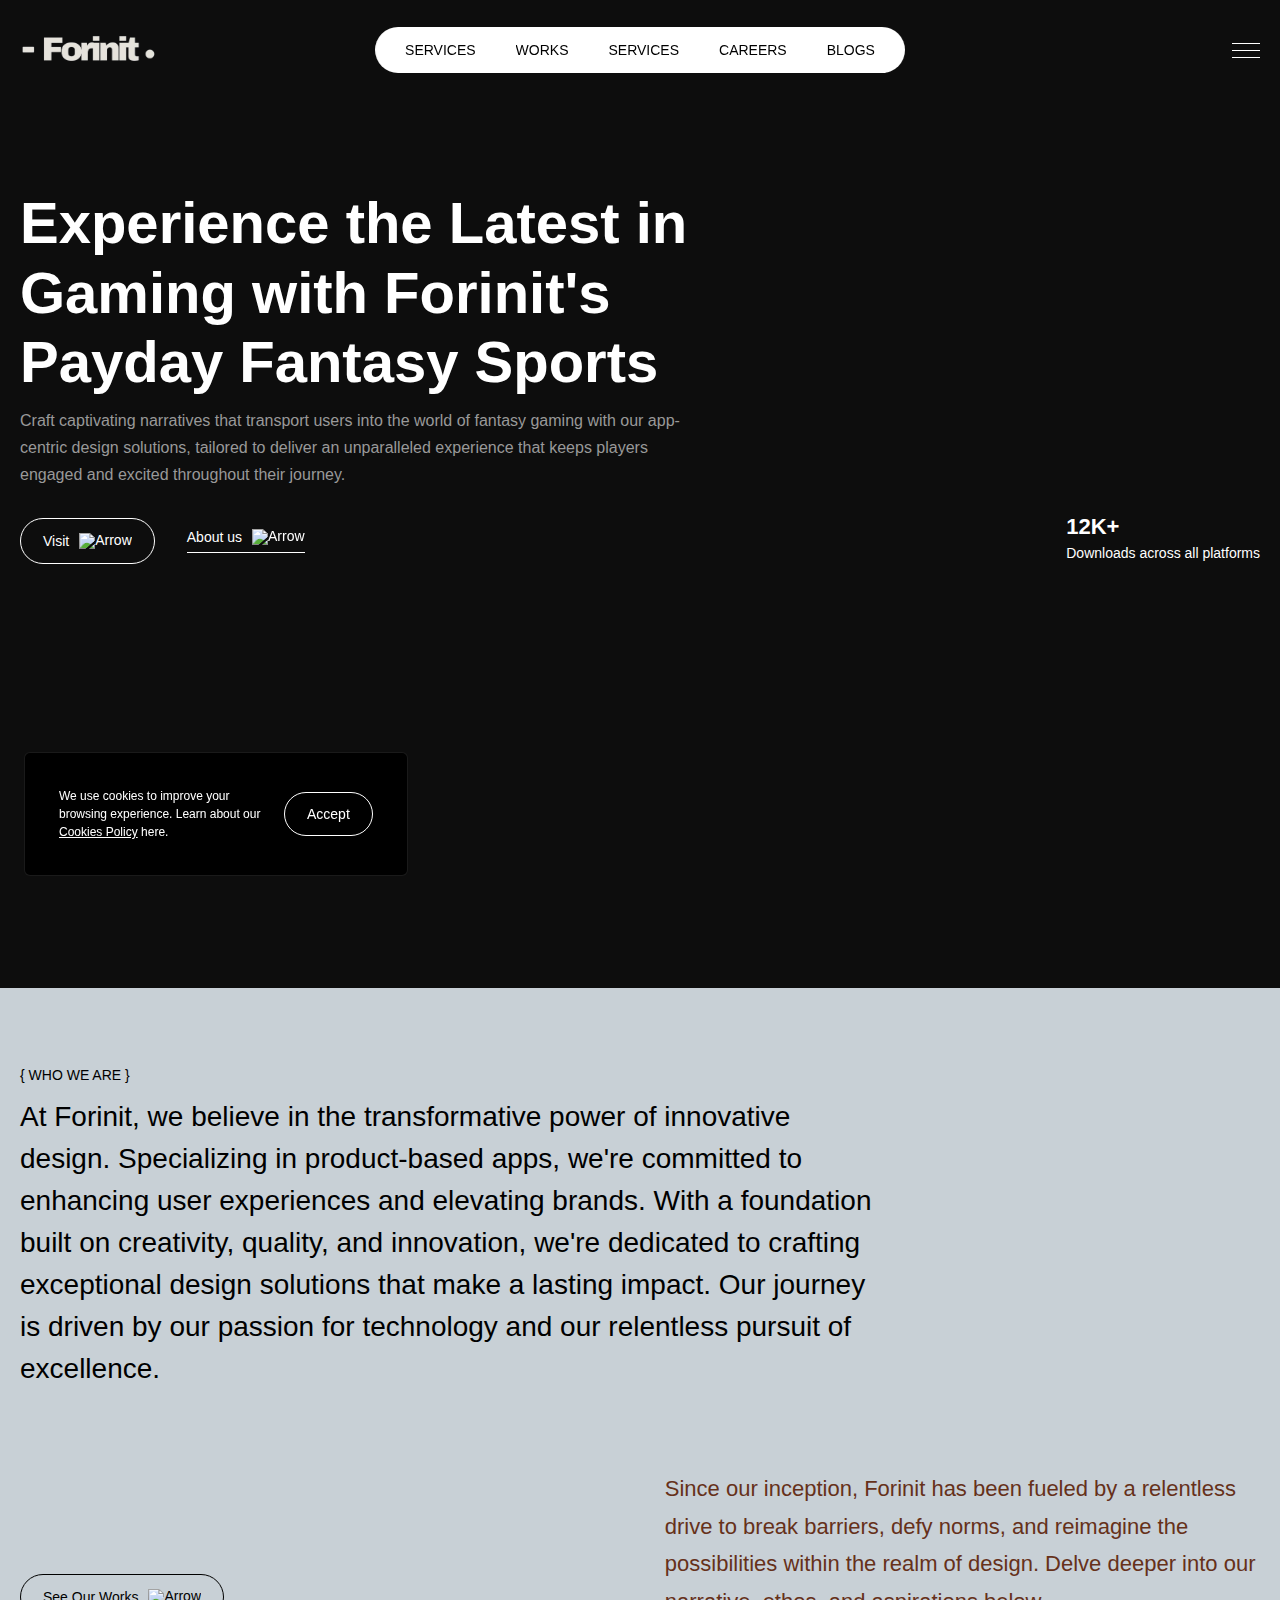
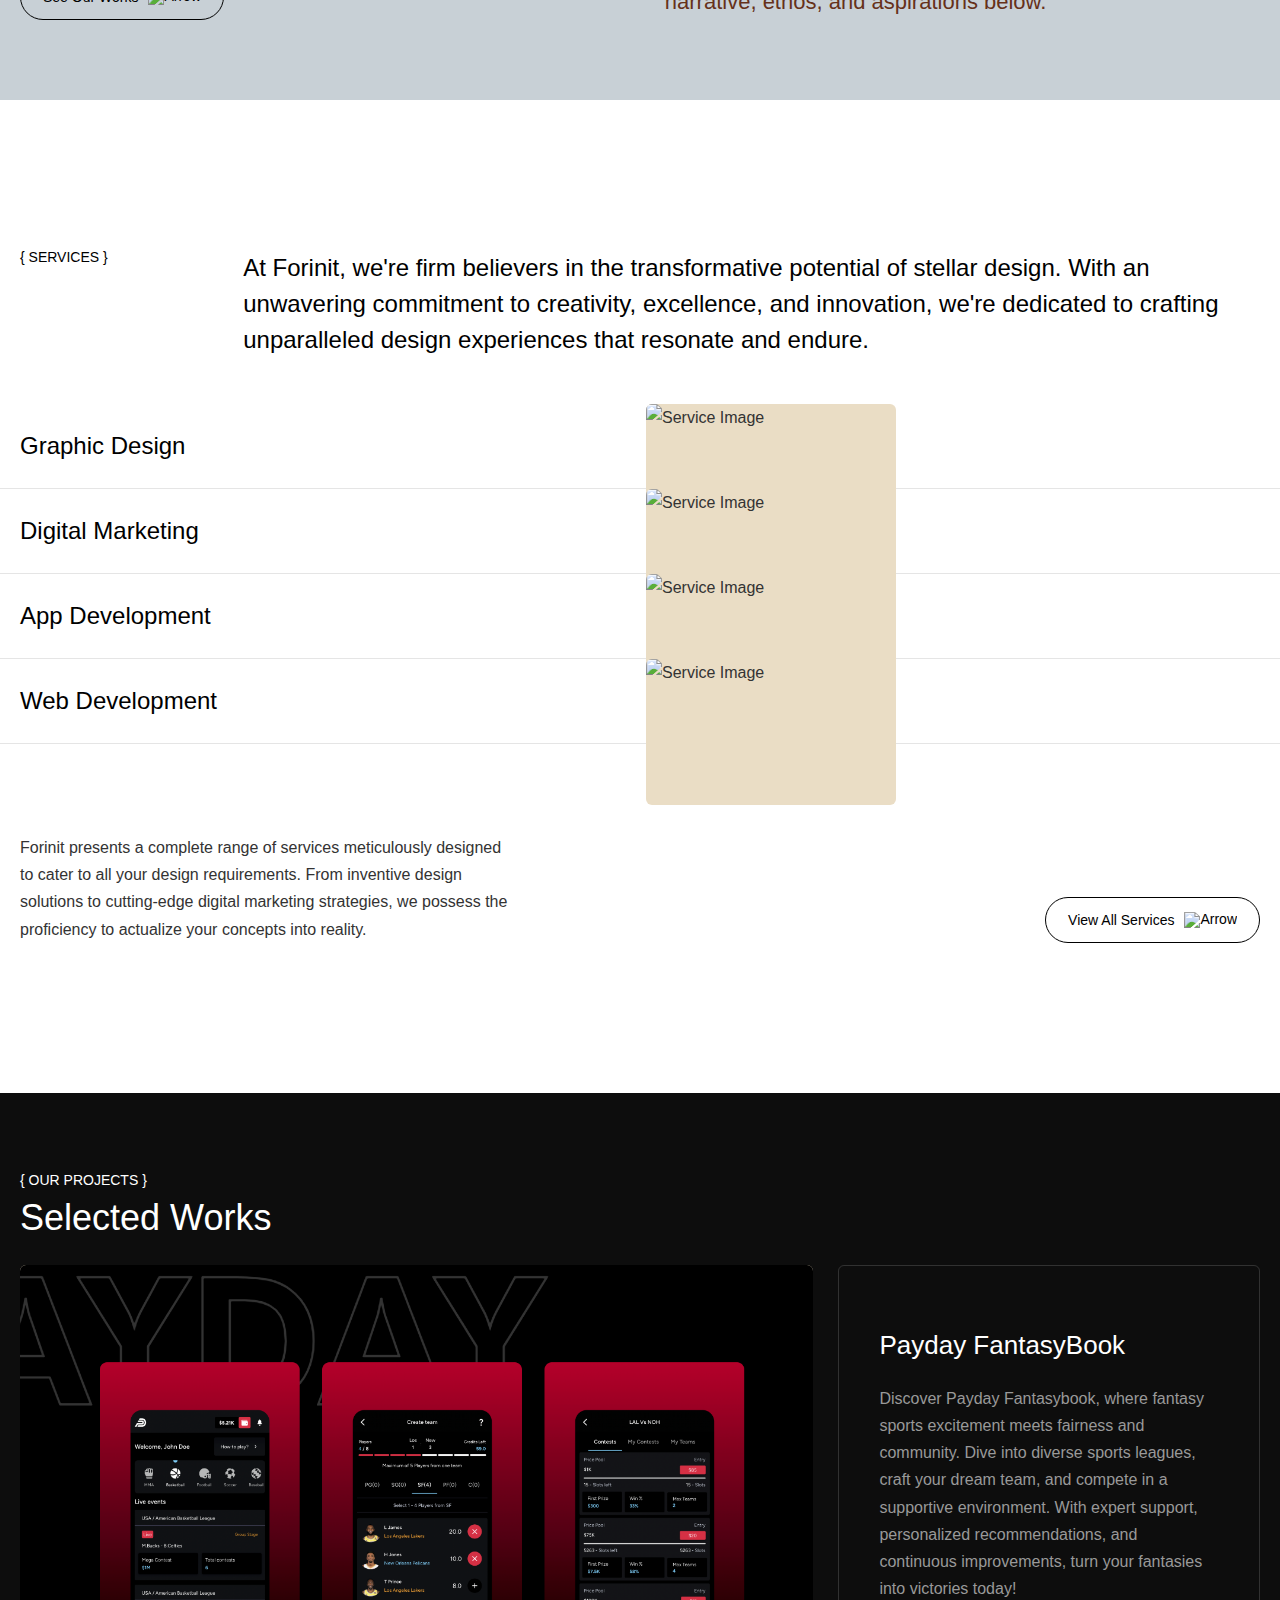
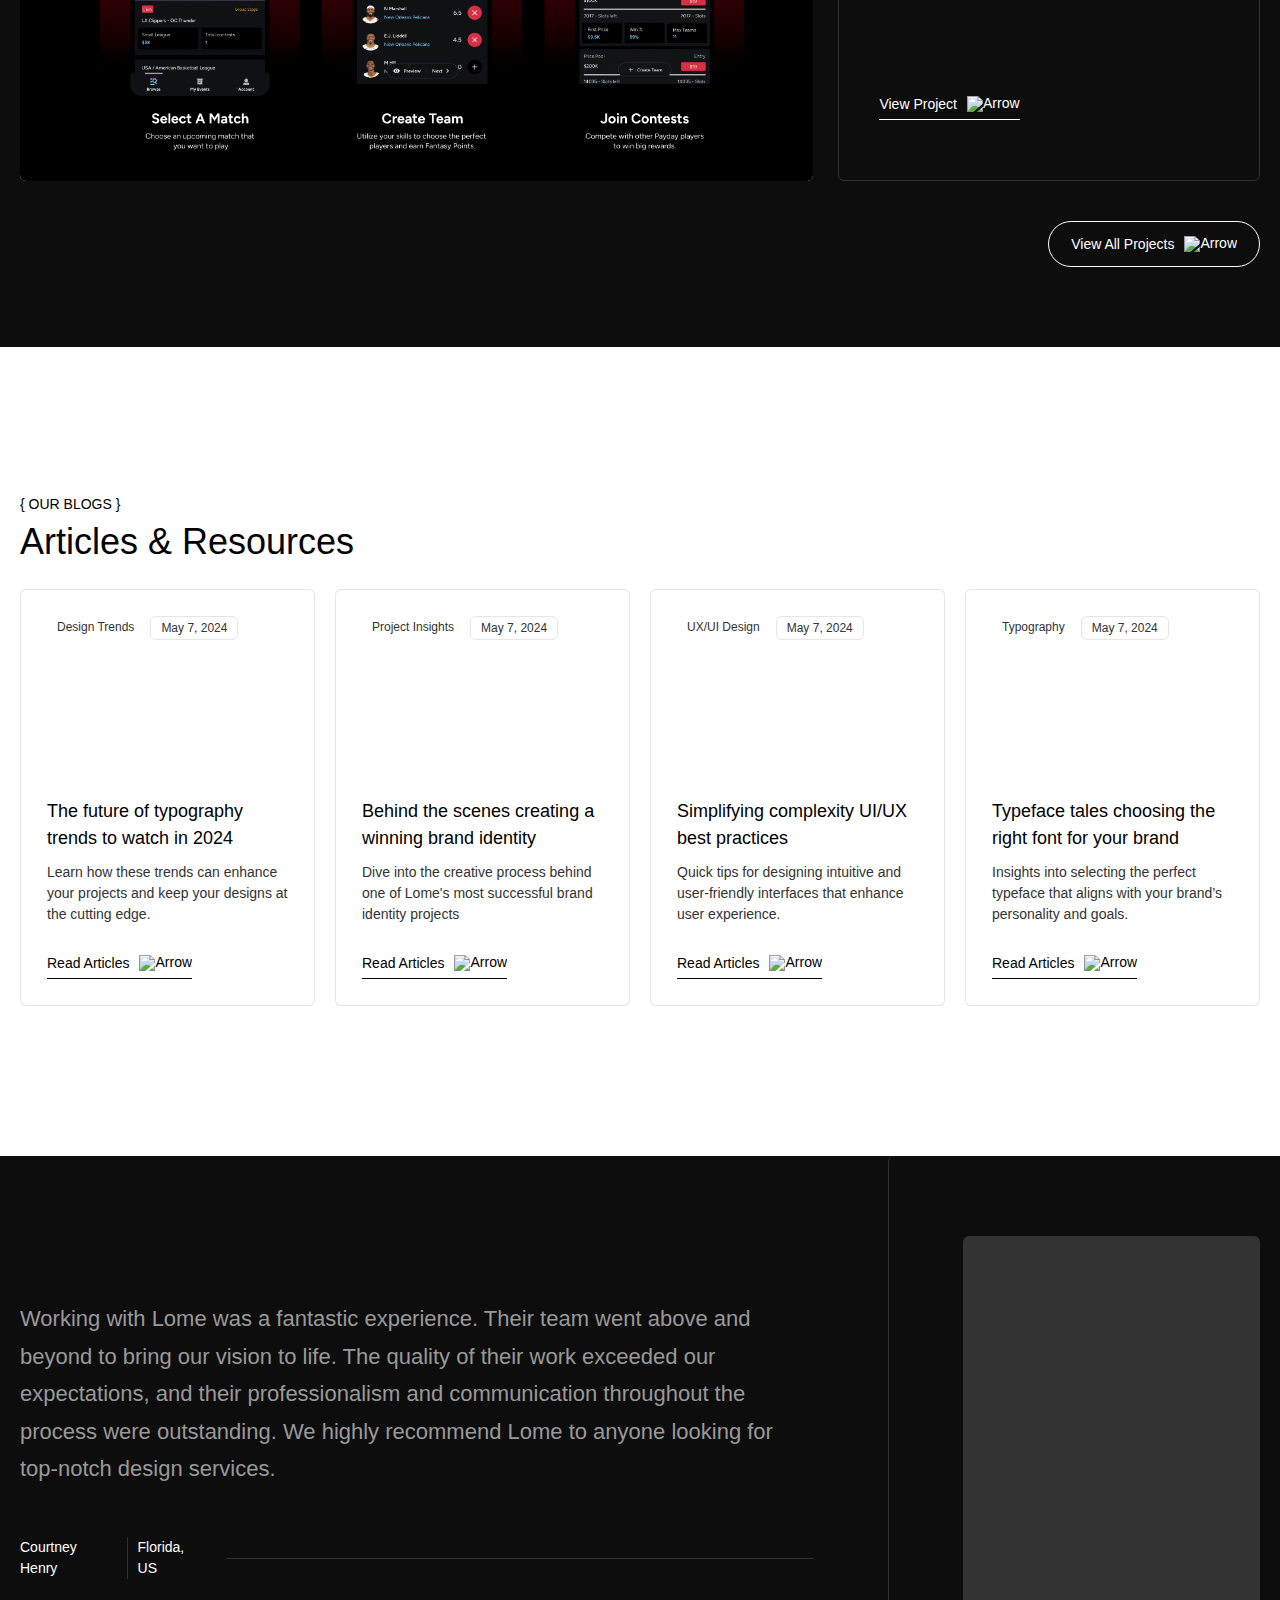
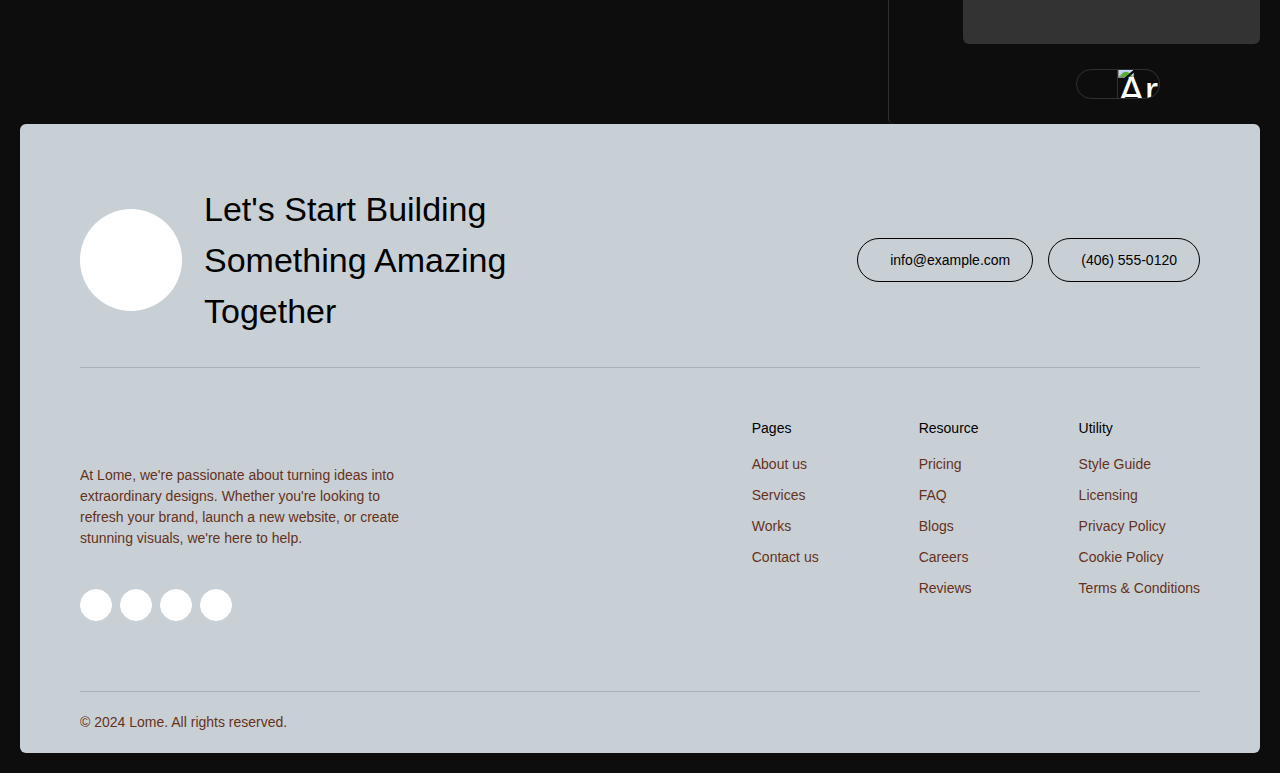
==== commit e197b16d: "2nd commit" ====
--- a/index.html
+++ b/index.html
@@ -13,7 +13,7 @@
     <meta property="og:type" content="website" />
     <meta content="summary_large_image" name="twitter:card" />
     <meta content="width=device-width, initial-scale=1" name="viewport" />
-    <link href="https://assets-global.website-files.com/65f1a0bea3205278e2b7ccec/css/lome-template.webflow.b12011788.css" rel="stylesheet" type="text/css" />
+    <link href="style.css" rel="stylesheet" type="text/css" />
     <style>
         @media (min-width:992px) {
             html.w-mod-js:not(.w-mod-ix) [data-w-id="a8b0d095-d5a0-7098-128a-808363d5a4ac"] {
@@ -93,7 +93,7 @@
                                         <div data-w-id="a8b0d095-d5a0-7098-128a-808363d5a4ac" class="link-text">Services</div>
                                         <div class="link-text hover">Services</div>
                                     </a>
-                                    <a data-w-id="a8b0d095-d5a0-7098-128a-808363d5a4b0" href="/works" class="nav-link w-inline-block">
+                                    <a data-w-id="a8b0d095-d5a0-7098-128a-808363d5a4b0" href="/works.html" class="nav-link w-inline-block">
                                         <div data-w-id="a8b0d095-d5a0-7098-128a-808363d5a4b1" class="link-text">Works</div>
                                         <div class="link-text hover">Works</div>
                                     </a>
@@ -405,17 +405,17 @@
                 <div class="hero-right">
                     <div class="hr-data">
                         <div>12K+</div>
-                        <div class="customer-images">
+                        <!-- <div class="customer-images">
                             <div class="customer-img"><img src="https://assets-global.website-files.com/65f1a0bea3205278e2b7ccec/663c55e191aa2af9d5075b78_cutomer-01.jpg" loading="lazy" alt="Customer Image" class="customer-image" /></div>
                             <div class="customer-img"><img src="https://assets-global.website-files.com/65f1a0bea3205278e2b7ccec/663c55e1fe0d38e3d14a673f_cutomer-02.jpg" loading="lazy" alt="Customer Image" class="customer-image" /></div>
                             <div class="customer-img"><img src="https://assets-global.website-files.com/65f1a0bea3205278e2b7ccec/663c55e1bef4c956d4ac5dc8_cutomer-03.jpg" loading="lazy" alt="Customer Image" class="customer-image" /></div>
-                        </div>
+                        </div> -->
                     </div>
                     <div>Downloads across all platforms</div>
                 </div>
             </div>
             <div class="hero-bottom">
-                <div data-w-id="e2d00e1c-6aa3-91f3-d97f-aa730fb5e0cb" style="opacity:0" class="hero-left-img"><img src="https://assets-global.website-files.com/65f1a0bea3205278e2b7ccec/663c52e2fe0d38e3d1481d3e_hero-1.jpg" loading="eager" sizes="(max-width: 767px) 100vw, 36vw" srcset="https://assets-global.website-files.com/65f1a0bea3205278e2b7ccec/663c52e2fe0d38e3d1481d3e_hero-1-p-500.jpg 500w, https://assets-global.website-files.com/65f1a0bea3205278e2b7ccec/663c52e2fe0d38e3d1481d3e_hero-1-p-800.jpg 800w, https://assets-global.website-files.com/65f1a0bea3205278e2b7ccec/663c52e2fe0d38e3d1481d3e_hero-1.jpg 914w"
+                <div data-w-id="e2d00e1c-6aa3-91f3-d97f-aa730fb5e0cb" style="opacity:0" class="hero-left-img"><img src="landingimg1.png" loading="eager" sizes="(max-width: 767px) 100vw, 36vw" srcset="landingimg1.png 500w, landingimg1.png 800w, landingimg1.png 914w"
                         alt="Hero Image" class="hero-thumb-img" /></div>
                 <div data-w-id="af6bb595-51d0-877e-2707-61772a8098a1" style="opacity:0" class="hero-img"><img src="payday.png" loading="eager" sizes="(max-width: 479px) 92vw, (max-width: 767px) 95vw, (max-width: 991px) 58vw, 57vw" srcset="https://assets-global.website-files.com/65f1a0bea3205278e2b7ccec/663c52e3957c89ee8870a01d_hero-2-p-500.jpg 500w, https://assets-global.website-files.com/65f1a0bea3205278e2b7ccec/663c52e3957c89ee8870a01d_hero-2-p-800.jpg 800w, https://assets-global.website-files.com/65f1a0bea3205278e2b7ccec/663c52e3957c89ee8870a01d_hero-2-p-1080.jpg 1080w, https://assets-global.website-files.com/65f1a0bea3205278e2b7ccec/663c52e3957c89ee8870a01d_hero-2-p-1600.jpg 1600w, https://assets-global.website-files.com/65f1a0bea3205278e2b7ccec/663c52e3957c89ee8870a01d_hero-2.jpg 1628w"
                         alt="Hero Image" class="hero-image" /></div>
--- a/style.css
+++ b/style.css
@@ -0,0 +1,9203 @@
+html {
+    -webkit-text-size-adjust: 100%;
+    -ms-text-size-adjust: 100%;
+    font-family: sans-serif;
+  }
+  
+  body {
+    margin: 0;
+  }
+  
+  article, aside, details, figcaption, figure, footer, header, hgroup, main, menu, nav, section, summary {
+    display: block;
+  }
+  
+  audio, canvas, progress, video {
+    vertical-align: baseline;
+    display: inline-block;
+  }
+  
+  audio:not([controls]) {
+    height: 0;
+    display: none;
+  }
+  
+  [hidden], template {
+    display: none;
+  }
+  
+  a {
+    background-color: rgba(0, 0, 0, 0);
+  }
+  
+  a:active, a:hover {
+    outline: 0;
+  }
+  
+  abbr[title] {
+    border-bottom: 1px dotted;
+  }
+  
+  b, strong {
+    font-weight: bold;
+  }
+  
+  dfn {
+    font-style: italic;
+  }
+  
+  h1 {
+    margin: .67em 0;
+    font-size: 2em;
+  }
+  
+  mark {
+    color: #000;
+    background: #ff0;
+  }
+  
+  small {
+    font-size: 80%;
+  }
+  
+  sub, sup {
+    vertical-align: baseline;
+    font-size: 75%;
+    line-height: 0;
+    position: relative;
+  }
+  
+  sup {
+    top: -.5em;
+  }
+  
+  sub {
+    bottom: -.25em;
+  }
+  
+  img {
+    border: 0;
+  }
+  
+  svg:not(:root) {
+    overflow: hidden;
+  }
+  
+  hr {
+    box-sizing: content-box;
+    height: 0;
+  }
+  
+  pre {
+    overflow: auto;
+  }
+  
+  code, kbd, pre, samp {
+    font-family: monospace;
+    font-size: 1em;
+  }
+  
+  button, input, optgroup, select, textarea {
+    color: inherit;
+    font: inherit;
+    margin: 0;
+  }
+  
+  button {
+    overflow: visible;
+  }
+  
+  button, select {
+    text-transform: none;
+  }
+  
+  button, html input[type="button"], input[type="reset"] {
+    -webkit-appearance: button;
+    cursor: pointer;
+  }
+  
+  button[disabled], html input[disabled] {
+    cursor: default;
+  }
+  
+  button::-moz-focus-inner, input::-moz-focus-inner {
+    border: 0;
+    padding: 0;
+  }
+  
+  input {
+    line-height: normal;
+  }
+  
+  input[type="checkbox"], input[type="radio"] {
+    box-sizing: border-box;
+    padding: 0;
+  }
+  
+  input[type="number"]::-webkit-inner-spin-button, input[type="number"]::-webkit-outer-spin-button {
+    height: auto;
+  }
+  
+  input[type="search"] {
+    -webkit-appearance: none;
+  }
+  
+  input[type="search"]::-webkit-search-cancel-button, input[type="search"]::-webkit-search-decoration {
+    -webkit-appearance: none;
+  }
+  
+  legend {
+    border: 0;
+    padding: 0;
+  }
+  
+  textarea {
+    overflow: auto;
+  }
+  
+  optgroup {
+    font-weight: bold;
+  }
+  
+  table {
+    border-collapse: collapse;
+    border-spacing: 0;
+  }
+  
+  td, th {
+    padding: 0;
+  }
+  
+  @font-face {
+    font-family: webflow-icons;
+    src: url("[data-uri]") format("truetype");
+    font-weight: normal;
+    font-style: normal;
+  }
+  
+  [class^="w-icon-"], [class*=" w-icon-"] {
+    speak: none;
+    font-variant: normal;
+    text-transform: none;
+    -webkit-font-smoothing: antialiased;
+    -moz-osx-font-smoothing: grayscale;
+    font-style: normal;
+    font-weight: normal;
+    line-height: 1;
+    font-family: webflow-icons !important;
+  }
+  
+  .w-icon-slider-right:before {
+    content: "î˜€";
+  }
+  
+  .w-icon-slider-left:before {
+    content: "î˜";
+  }
+  
+  .w-icon-nav-menu:before {
+    content: "î˜‚";
+  }
+  
+  .w-icon-arrow-down:before, .w-icon-dropdown-toggle:before {
+    content: "î˜ƒ";
+  }
+  
+  .w-icon-file-upload-remove:before {
+    content: "î¤€";
+  }
+  
+  .w-icon-file-upload-icon:before {
+    content: "î¤ƒ";
+  }
+  
+  * {
+    box-sizing: border-box;
+  }
+  
+  html {
+    height: 100%;
+  }
+  
+  body {
+    color: #333;
+    background-color: #fff;
+    min-height: 100%;
+    margin: 0;
+    font-family: Arial, sans-serif;
+    font-size: 14px;
+    line-height: 20px;
+  }
+  
+  img {
+    vertical-align: middle;
+    max-width: 100%;
+    display: inline-block;
+  }
+  
+  html.w-mod-touch * {
+    background-attachment: scroll !important;
+  }
+  
+  .w-block {
+    display: block;
+  }
+  
+  .w-inline-block {
+    max-width: 100%;
+    display: inline-block;
+  }
+  
+  .w-clearfix:before, .w-clearfix:after {
+    content: " ";
+    grid-area: 1 / 1 / 2 / 2;
+    display: table;
+  }
+  
+  .w-clearfix:after {
+    clear: both;
+  }
+  
+  .w-hidden {
+    display: none;
+  }
+  
+  .w-button {
+    color: #fff;
+    line-height: inherit;
+    cursor: pointer;
+    background-color: #3898ec;
+    border: 0;
+    border-radius: 0;
+    padding: 9px 15px;
+    text-decoration: none;
+    display: inline-block;
+  }
+  
+  input.w-button {
+    -webkit-appearance: button;
+  }
+  
+  html[data-w-dynpage] [data-w-cloak] {
+    color: rgba(0, 0, 0, 0) !important;
+  }
+  
+  .w-code-block {
+    margin: unset;
+  }
+  
+  pre.w-code-block code {
+    all: inherit;
+  }
+  
+  .w-webflow-badge, .w-webflow-badge * {
+    z-index: auto;
+    visibility: visible;
+    box-sizing: border-box;
+    float: none;
+    clear: none;
+    box-shadow: none;
+    opacity: 1;
+    direction: ltr;
+    font-family: inherit;
+    font-weight: inherit;
+    color: inherit;
+    font-size: inherit;
+    line-height: inherit;
+    font-style: inherit;
+    font-variant: inherit;
+    text-align: inherit;
+    letter-spacing: inherit;
+    -webkit-text-decoration: inherit;
+    text-decoration: inherit;
+    text-indent: 0;
+    text-transform: inherit;
+    text-shadow: none;
+    font-smoothing: auto;
+    vertical-align: baseline;
+    cursor: inherit;
+    white-space: inherit;
+    word-break: normal;
+    word-spacing: normal;
+    word-wrap: normal;
+    background: none;
+    border: 0 rgba(0, 0, 0, 0);
+    border-radius: 0;
+    width: auto;
+    min-width: 0;
+    max-width: none;
+    height: auto;
+    min-height: 0;
+    max-height: none;
+    margin: 0;
+    padding: 0;
+    list-style-type: disc;
+    transition: none;
+    display: block;
+    position: static;
+    top: auto;
+    bottom: auto;
+    left: auto;
+    right: auto;
+    overflow: visible;
+    transform: none;
+  }
+  
+  .w-webflow-badge {
+    white-space: nowrap;
+    cursor: pointer;
+    box-shadow: 0 0 0 1px rgba(0, 0, 0, .1), 0 1px 3px rgba(0, 0, 0, .1);
+    visibility: visible !important;
+    z-index: 2147483647 !important;
+    color: #aaadb0 !important;
+    opacity: 1 !important;
+    background-color: #fff !important;
+    border-radius: 3px !important;
+    width: auto !important;
+    height: auto !important;
+    margin: 0 !important;
+    padding: 6px !important;
+    font-size: 12px !important;
+    line-height: 14px !important;
+    text-decoration: none !important;
+    display: inline-block !important;
+    position: fixed !important;
+    top: auto !important;
+    bottom: 12px !important;
+    left: auto !important;
+    right: 12px !important;
+    overflow: visible !important;
+    transform: none !important;
+  }
+  
+  .w-webflow-badge > img {
+    visibility: visible !important;
+    opacity: 1 !important;
+    vertical-align: middle !important;
+    display: inline-block !important;
+  }
+  
+  h1, h2, h3, h4, h5, h6 {
+    margin-bottom: 10px;
+    font-weight: bold;
+  }
+  
+  h1 {
+    margin-top: 20px;
+    font-size: 38px;
+    line-height: 44px;
+  }
+  
+  h2 {
+    margin-top: 20px;
+    font-size: 32px;
+    line-height: 36px;
+  }
+  
+  h3 {
+    margin-top: 20px;
+    font-size: 24px;
+    line-height: 30px;
+  }
+  
+  h4 {
+    margin-top: 10px;
+    font-size: 18px;
+    line-height: 24px;
+  }
+  
+  h5 {
+    margin-top: 10px;
+    font-size: 14px;
+    line-height: 20px;
+  }
+  
+  h6 {
+    margin-top: 10px;
+    font-size: 12px;
+    line-height: 18px;
+  }
+  
+  p {
+    margin-top: 0;
+    margin-bottom: 10px;
+  }
+  
+  blockquote {
+    border-left: 5px solid #e2e2e2;
+    margin: 0 0 10px;
+    padding: 10px 20px;
+    font-size: 18px;
+    line-height: 22px;
+  }
+  
+  figure {
+    margin: 0 0 10px;
+  }
+  
+  figcaption {
+    text-align: center;
+    margin-top: 5px;
+  }
+  
+  ul, ol {
+    margin-top: 0;
+    margin-bottom: 10px;
+    padding-left: 40px;
+  }
+  
+  .w-list-unstyled {
+    padding-left: 0;
+    list-style: none;
+  }
+  
+  .w-embed:before, .w-embed:after {
+    content: " ";
+    grid-area: 1 / 1 / 2 / 2;
+    display: table;
+  }
+  
+  .w-embed:after {
+    clear: both;
+  }
+  
+  .w-video {
+    width: 100%;
+    padding: 0;
+    position: relative;
+  }
+  
+  .w-video iframe, .w-video object, .w-video embed {
+    border: none;
+    width: 100%;
+    height: 100%;
+    position: absolute;
+    top: 0;
+    left: 0;
+  }
+  
+  fieldset {
+    border: 0;
+    margin: 0;
+    padding: 0;
+  }
+  
+  button, [type="button"], [type="reset"] {
+    cursor: pointer;
+    -webkit-appearance: button;
+    border: 0;
+  }
+  
+  .w-form {
+    margin: 0 0 15px;
+  }
+  
+  .w-form-done {
+    text-align: center;
+    background-color: #ddd;
+    padding: 20px;
+    display: none;
+  }
+  
+  .w-form-fail {
+    background-color: #ffdede;
+    margin-top: 10px;
+    padding: 10px;
+    display: none;
+  }
+  
+  label {
+    margin-bottom: 5px;
+    font-weight: bold;
+    display: block;
+  }
+  
+  .w-input, .w-select {
+    color: #333;
+    vertical-align: middle;
+    background-color: #fff;
+    border: 1px solid #ccc;
+    width: 100%;
+    height: 38px;
+    margin-bottom: 10px;
+    padding: 8px 12px;
+    font-size: 14px;
+    line-height: 1.42857;
+    display: block;
+  }
+  
+  .w-input:-moz-placeholder, .w-select:-moz-placeholder {
+    color: #999;
+  }
+  
+  .w-input::-moz-placeholder, .w-select::-moz-placeholder {
+    color: #999;
+    opacity: 1;
+  }
+  
+  .w-input::-webkit-input-placeholder, .w-select::-webkit-input-placeholder {
+    color: #999;
+  }
+  
+  .w-input:focus, .w-select:focus {
+    border-color: #3898ec;
+    outline: 0;
+  }
+  
+  .w-input[disabled], .w-select[disabled], .w-input[readonly], .w-select[readonly], fieldset[disabled] .w-input, fieldset[disabled] .w-select {
+    cursor: not-allowed;
+  }
+  
+  .w-input[disabled]:not(.w-input-disabled), .w-select[disabled]:not(.w-input-disabled), .w-input[readonly], .w-select[readonly], fieldset[disabled]:not(.w-input-disabled) .w-input, fieldset[disabled]:not(.w-input-disabled) .w-select {
+    background-color: #eee;
+  }
+  
+  textarea.w-input, textarea.w-select {
+    height: auto;
+  }
+  
+  .w-select {
+    background-color: #f3f3f3;
+  }
+  
+  .w-select[multiple] {
+    height: auto;
+  }
+  
+  .w-form-label {
+    cursor: pointer;
+    margin-bottom: 0;
+    font-weight: normal;
+    display: inline-block;
+  }
+  
+  .w-radio {
+    margin-bottom: 5px;
+    padding-left: 20px;
+    display: block;
+  }
+  
+  .w-radio:before, .w-radio:after {
+    content: " ";
+    grid-area: 1 / 1 / 2 / 2;
+    display: table;
+  }
+  
+  .w-radio:after {
+    clear: both;
+  }
+  
+  .w-radio-input {
+    float: left;
+    margin: 3px 0 0 -20px;
+    line-height: normal;
+  }
+  
+  .w-file-upload {
+    margin-bottom: 10px;
+    display: block;
+  }
+  
+  .w-file-upload-input {
+    opacity: 0;
+    z-index: -100;
+    width: .1px;
+    height: .1px;
+    position: absolute;
+    overflow: hidden;
+  }
+  
+  .w-file-upload-default, .w-file-upload-uploading, .w-file-upload-success {
+    color: #333;
+    display: inline-block;
+  }
+  
+  .w-file-upload-error {
+    margin-top: 10px;
+    display: block;
+  }
+  
+  .w-file-upload-default.w-hidden, .w-file-upload-uploading.w-hidden, .w-file-upload-error.w-hidden, .w-file-upload-success.w-hidden {
+    display: none;
+  }
+  
+  .w-file-upload-uploading-btn {
+    cursor: pointer;
+    background-color: #fafafa;
+    border: 1px solid #ccc;
+    margin: 0;
+    padding: 8px 12px;
+    font-size: 14px;
+    font-weight: normal;
+    display: flex;
+  }
+  
+  .w-file-upload-file {
+    background-color: #fafafa;
+    border: 1px solid #ccc;
+    flex-grow: 1;
+    justify-content: space-between;
+    margin: 0;
+    padding: 8px 9px 8px 11px;
+    display: flex;
+  }
+  
+  .w-file-upload-file-name {
+    font-size: 14px;
+    font-weight: normal;
+    display: block;
+  }
+  
+  .w-file-remove-link {
+    cursor: pointer;
+    width: auto;
+    height: auto;
+    margin-top: 3px;
+    margin-left: 10px;
+    padding: 3px;
+    display: block;
+  }
+  
+  .w-icon-file-upload-remove {
+    margin: auto;
+    font-size: 10px;
+  }
+  
+  .w-file-upload-error-msg {
+    color: #ea384c;
+    padding: 2px 0;
+    display: inline-block;
+  }
+  
+  .w-file-upload-info {
+    padding: 0 12px;
+    line-height: 38px;
+    display: inline-block;
+  }
+  
+  .w-file-upload-label {
+    cursor: pointer;
+    background-color: #fafafa;
+    border: 1px solid #ccc;
+    margin: 0;
+    padding: 8px 12px;
+    font-size: 14px;
+    font-weight: normal;
+    display: inline-block;
+  }
+  
+  .w-icon-file-upload-icon, .w-icon-file-upload-uploading {
+    width: 20px;
+    margin-right: 8px;
+    display: inline-block;
+  }
+  
+  .w-icon-file-upload-uploading {
+    height: 20px;
+  }
+  
+  .w-container {
+    max-width: 940px;
+    margin-left: auto;
+    margin-right: auto;
+  }
+  
+  .w-container:before, .w-container:after {
+    content: " ";
+    grid-area: 1 / 1 / 2 / 2;
+    display: table;
+  }
+  
+  .w-container:after {
+    clear: both;
+  }
+  
+  .w-container .w-row {
+    margin-left: -10px;
+    margin-right: -10px;
+  }
+  
+  .w-row:before, .w-row:after {
+    content: " ";
+    grid-area: 1 / 1 / 2 / 2;
+    display: table;
+  }
+  
+  .w-row:after {
+    clear: both;
+  }
+  
+  .w-row .w-row {
+    margin-left: 0;
+    margin-right: 0;
+  }
+  
+  .w-col {
+    float: left;
+    width: 100%;
+    min-height: 1px;
+    padding-left: 10px;
+    padding-right: 10px;
+    position: relative;
+  }
+  
+  .w-col .w-col {
+    padding-left: 0;
+    padding-right: 0;
+  }
+  
+  .w-col-1 {
+    width: 8.33333%;
+  }
+  
+  .w-col-2 {
+    width: 16.6667%;
+  }
+  
+  .w-col-3 {
+    width: 25%;
+  }
+  
+  .w-col-4 {
+    width: 33.3333%;
+  }
+  
+  .w-col-5 {
+    width: 41.6667%;
+  }
+  
+  .w-col-6 {
+    width: 50%;
+  }
+  
+  .w-col-7 {
+    width: 58.3333%;
+  }
+  
+  .w-col-8 {
+    width: 66.6667%;
+  }
+  
+  .w-col-9 {
+    width: 75%;
+  }
+  
+  .w-col-10 {
+    width: 83.3333%;
+  }
+  
+  .w-col-11 {
+    width: 91.6667%;
+  }
+  
+  .w-col-12 {
+    width: 100%;
+  }
+  
+  .w-hidden-main {
+    display: none !important;
+  }
+  
+  @media screen and (max-width: 991px) {
+    .w-container {
+      max-width: 728px;
+    }
+  
+    .w-hidden-main {
+      display: inherit !important;
+    }
+  
+    .w-hidden-medium {
+      display: none !important;
+    }
+  
+    .w-col-medium-1 {
+      width: 8.33333%;
+    }
+  
+    .w-col-medium-2 {
+      width: 16.6667%;
+    }
+  
+    .w-col-medium-3 {
+      width: 25%;
+    }
+  
+    .w-col-medium-4 {
+      width: 33.3333%;
+    }
+  
+    .w-col-medium-5 {
+      width: 41.6667%;
+    }
+  
+    .w-col-medium-6 {
+      width: 50%;
+    }
+  
+    .w-col-medium-7 {
+      width: 58.3333%;
+    }
+  
+    .w-col-medium-8 {
+      width: 66.6667%;
+    }
+  
+    .w-col-medium-9 {
+      width: 75%;
+    }
+  
+    .w-col-medium-10 {
+      width: 83.3333%;
+    }
+  
+    .w-col-medium-11 {
+      width: 91.6667%;
+    }
+  
+    .w-col-medium-12 {
+      width: 100%;
+    }
+  
+    .w-col-stack {
+      width: 100%;
+      left: auto;
+      right: auto;
+    }
+  }
+  
+  @media screen and (max-width: 767px) {
+    .w-hidden-main, .w-hidden-medium {
+      display: inherit !important;
+    }
+  
+    .w-hidden-small {
+      display: none !important;
+    }
+  
+    .w-row, .w-container .w-row {
+      margin-left: 0;
+      margin-right: 0;
+    }
+  
+    .w-col {
+      width: 100%;
+      left: auto;
+      right: auto;
+    }
+  
+    .w-col-small-1 {
+      width: 8.33333%;
+    }
+  
+    .w-col-small-2 {
+      width: 16.6667%;
+    }
+  
+    .w-col-small-3 {
+      width: 25%;
+    }
+  
+    .w-col-small-4 {
+      width: 33.3333%;
+    }
+  
+    .w-col-small-5 {
+      width: 41.6667%;
+    }
+  
+    .w-col-small-6 {
+      width: 50%;
+    }
+  
+    .w-col-small-7 {
+      width: 58.3333%;
+    }
+  
+    .w-col-small-8 {
+      width: 66.6667%;
+    }
+  
+    .w-col-small-9 {
+      width: 75%;
+    }
+  
+    .w-col-small-10 {
+      width: 83.3333%;
+    }
+  
+    .w-col-small-11 {
+      width: 91.6667%;
+    }
+  
+    .w-col-small-12 {
+      width: 100%;
+    }
+  }
+  
+  @media screen and (max-width: 479px) {
+    .w-container {
+      max-width: none;
+    }
+  
+    .w-hidden-main, .w-hidden-medium, .w-hidden-small {
+      display: inherit !important;
+    }
+  
+    .w-hidden-tiny {
+      display: none !important;
+    }
+  
+    .w-col {
+      width: 100%;
+    }
+  
+    .w-col-tiny-1 {
+      width: 8.33333%;
+    }
+  
+    .w-col-tiny-2 {
+      width: 16.6667%;
+    }
+  
+    .w-col-tiny-3 {
+      width: 25%;
+    }
+  
+    .w-col-tiny-4 {
+      width: 33.3333%;
+    }
+  
+    .w-col-tiny-5 {
+      width: 41.6667%;
+    }
+  
+    .w-col-tiny-6 {
+      width: 50%;
+    }
+  
+    .w-col-tiny-7 {
+      width: 58.3333%;
+    }
+  
+    .w-col-tiny-8 {
+      width: 66.6667%;
+    }
+  
+    .w-col-tiny-9 {
+      width: 75%;
+    }
+  
+    .w-col-tiny-10 {
+      width: 83.3333%;
+    }
+  
+    .w-col-tiny-11 {
+      width: 91.6667%;
+    }
+  
+    .w-col-tiny-12 {
+      width: 100%;
+    }
+  }
+  
+  .w-widget {
+    position: relative;
+  }
+  
+  .w-widget-map {
+    width: 100%;
+    height: 400px;
+  }
+  
+  .w-widget-map label {
+    width: auto;
+    display: inline;
+  }
+  
+  .w-widget-map img {
+    max-width: inherit;
+  }
+  
+  .w-widget-map .gm-style-iw {
+    text-align: center;
+  }
+  
+  .w-widget-map .gm-style-iw > button {
+    display: none !important;
+  }
+  
+  .w-widget-twitter {
+    overflow: hidden;
+  }
+  
+  .w-widget-twitter-count-shim {
+    vertical-align: top;
+    text-align: center;
+    background: #fff;
+    border: 1px solid #758696;
+    border-radius: 3px;
+    width: 28px;
+    height: 20px;
+    display: inline-block;
+    position: relative;
+  }
+  
+  .w-widget-twitter-count-shim * {
+    pointer-events: none;
+    -webkit-user-select: none;
+    -ms-user-select: none;
+    user-select: none;
+  }
+  
+  .w-widget-twitter-count-shim .w-widget-twitter-count-inner {
+    text-align: center;
+    color: #999;
+    font-family: serif;
+    font-size: 15px;
+    line-height: 12px;
+    position: relative;
+  }
+  
+  .w-widget-twitter-count-shim .w-widget-twitter-count-clear {
+    display: block;
+    position: relative;
+  }
+  
+  .w-widget-twitter-count-shim.w--large {
+    width: 36px;
+    height: 28px;
+  }
+  
+  .w-widget-twitter-count-shim.w--large .w-widget-twitter-count-inner {
+    font-size: 18px;
+    line-height: 18px;
+  }
+  
+  .w-widget-twitter-count-shim:not(.w--vertical) {
+    margin-left: 5px;
+    margin-right: 8px;
+  }
+  
+  .w-widget-twitter-count-shim:not(.w--vertical).w--large {
+    margin-left: 6px;
+  }
+  
+  .w-widget-twitter-count-shim:not(.w--vertical):before, .w-widget-twitter-count-shim:not(.w--vertical):after {
+    content: " ";
+    pointer-events: none;
+    border: solid rgba(0, 0, 0, 0);
+    width: 0;
+    height: 0;
+    position: absolute;
+    top: 50%;
+    left: 0;
+  }
+  
+  .w-widget-twitter-count-shim:not(.w--vertical):before {
+    border-width: 4px;
+    border-color: rgba(117, 134, 150, 0) #5d6c7b rgba(117, 134, 150, 0) rgba(117, 134, 150, 0);
+    margin-top: -4px;
+    margin-left: -9px;
+  }
+  
+  .w-widget-twitter-count-shim:not(.w--vertical).w--large:before {
+    border-width: 5px;
+    margin-top: -5px;
+    margin-left: -10px;
+  }
+  
+  .w-widget-twitter-count-shim:not(.w--vertical):after {
+    border-width: 4px;
+    border-color: rgba(255, 255, 255, 0) #fff rgba(255, 255, 255, 0) rgba(255, 255, 255, 0);
+    margin-top: -4px;
+    margin-left: -8px;
+  }
+  
+  .w-widget-twitter-count-shim:not(.w--vertical).w--large:after {
+    border-width: 5px;
+    margin-top: -5px;
+    margin-left: -9px;
+  }
+  
+  .w-widget-twitter-count-shim.w--vertical {
+    width: 61px;
+    height: 33px;
+    margin-bottom: 8px;
+  }
+  
+  .w-widget-twitter-count-shim.w--vertical:before, .w-widget-twitter-count-shim.w--vertical:after {
+    content: " ";
+    pointer-events: none;
+    border: solid rgba(0, 0, 0, 0);
+    width: 0;
+    height: 0;
+    position: absolute;
+    top: 100%;
+    left: 50%;
+  }
+  
+  .w-widget-twitter-count-shim.w--vertical:before {
+    border-width: 5px;
+    border-color: #5d6c7b rgba(117, 134, 150, 0) rgba(117, 134, 150, 0);
+    margin-left: -5px;
+  }
+  
+  .w-widget-twitter-count-shim.w--vertical:after {
+    border-width: 4px;
+    border-color: #fff rgba(255, 255, 255, 0) rgba(255, 255, 255, 0);
+    margin-left: -4px;
+  }
+  
+  .w-widget-twitter-count-shim.w--vertical .w-widget-twitter-count-inner {
+    font-size: 18px;
+    line-height: 22px;
+  }
+  
+  .w-widget-twitter-count-shim.w--vertical.w--large {
+    width: 76px;
+  }
+  
+  .w-background-video {
+    color: #fff;
+    height: 500px;
+    position: relative;
+    overflow: hidden;
+  }
+  
+  .w-background-video > video {
+    object-fit: cover;
+    z-index: -100;
+    background-position: 50%;
+    background-size: cover;
+    width: 100%;
+    height: 100%;
+    margin: auto;
+    position: absolute;
+    top: -100%;
+    bottom: -100%;
+    left: -100%;
+    right: -100%;
+  }
+  
+  .w-background-video > video::-webkit-media-controls-start-playback-button {
+    -webkit-appearance: none;
+    display: none !important;
+  }
+  
+  .w-background-video--control {
+    background-color: rgba(0, 0, 0, 0);
+    padding: 0;
+    position: absolute;
+    bottom: 1em;
+    right: 1em;
+  }
+  
+  .w-background-video--control > [hidden] {
+    display: none !important;
+  }
+  
+  .w-slider {
+    text-align: center;
+    clear: both;
+    -webkit-tap-highlight-color: rgba(0, 0, 0, 0);
+    tap-highlight-color: rgba(0, 0, 0, 0);
+    background: #ddd;
+    height: 300px;
+    position: relative;
+  }
+  
+  .w-slider-mask {
+    z-index: 1;
+    white-space: nowrap;
+    height: 100%;
+    display: block;
+    position: relative;
+    left: 0;
+    right: 0;
+    overflow: hidden;
+  }
+  
+  .w-slide {
+    vertical-align: top;
+    white-space: normal;
+    text-align: left;
+    width: 100%;
+    height: 100%;
+    display: inline-block;
+    position: relative;
+  }
+  
+  .w-slider-nav {
+    z-index: 2;
+    text-align: center;
+    -webkit-tap-highlight-color: rgba(0, 0, 0, 0);
+    tap-highlight-color: rgba(0, 0, 0, 0);
+    height: 40px;
+    margin: auto;
+    padding-top: 10px;
+    position: absolute;
+    top: auto;
+    bottom: 0;
+    left: 0;
+    right: 0;
+  }
+  
+  .w-slider-nav.w-round > div {
+    border-radius: 100%;
+  }
+  
+  .w-slider-nav.w-num > div {
+    font-size: inherit;
+    line-height: inherit;
+    width: auto;
+    height: auto;
+    padding: .2em .5em;
+  }
+  
+  .w-slider-nav.w-shadow > div {
+    box-shadow: 0 0 3px rgba(51, 51, 51, .4);
+  }
+  
+  .w-slider-nav-invert {
+    color: #fff;
+  }
+  
+  .w-slider-nav-invert > div {
+    background-color: rgba(34, 34, 34, .4);
+  }
+  
+  .w-slider-nav-invert > div.w-active {
+    background-color: #222;
+  }
+  
+  .w-slider-dot {
+    cursor: pointer;
+    background-color: rgba(255, 255, 255, .4);
+    width: 1em;
+    height: 1em;
+    margin: 0 3px .5em;
+    transition: background-color .1s, color .1s;
+    display: inline-block;
+    position: relative;
+  }
+  
+  .w-slider-dot.w-active {
+    background-color: #fff;
+  }
+  
+  .w-slider-dot:focus {
+    outline: none;
+    box-shadow: 0 0 0 2px #fff;
+  }
+  
+  .w-slider-dot:focus.w-active {
+    box-shadow: none;
+  }
+  
+  .w-slider-arrow-left, .w-slider-arrow-right {
+    cursor: pointer;
+    color: #fff;
+    -webkit-tap-highlight-color: rgba(0, 0, 0, 0);
+    tap-highlight-color: rgba(0, 0, 0, 0);
+    -webkit-user-select: none;
+    -ms-user-select: none;
+    user-select: none;
+    width: 80px;
+    margin: auto;
+    font-size: 40px;
+    position: absolute;
+    top: 0;
+    bottom: 0;
+    left: 0;
+    right: 0;
+    overflow: hidden;
+  }
+  
+  .w-slider-arrow-left [class^="w-icon-"], .w-slider-arrow-right [class^="w-icon-"], .w-slider-arrow-left [class*=" w-icon-"], .w-slider-arrow-right [class*=" w-icon-"] {
+    position: absolute;
+  }
+  
+  .w-slider-arrow-left:focus, .w-slider-arrow-right:focus {
+    outline: 0;
+  }
+  
+  .w-slider-arrow-left {
+    z-index: 3;
+    right: auto;
+  }
+  
+  .w-slider-arrow-right {
+    z-index: 4;
+    left: auto;
+  }
+  
+  .w-icon-slider-left, .w-icon-slider-right {
+    width: 1em;
+    height: 1em;
+    margin: auto;
+    top: 0;
+    bottom: 0;
+    left: 0;
+    right: 0;
+  }
+  
+  .w-slider-aria-label {
+    clip: rect(0 0 0 0);
+    border: 0;
+    width: 1px;
+    height: 1px;
+    margin: -1px;
+    padding: 0;
+    position: absolute;
+    overflow: hidden;
+  }
+  
+  .w-slider-force-show {
+    display: block !important;
+  }
+  
+  .w-dropdown {
+    text-align: left;
+    z-index: 900;
+    margin-left: auto;
+    margin-right: auto;
+    display: inline-block;
+    position: relative;
+  }
+  
+  .w-dropdown-btn, .w-dropdown-toggle, .w-dropdown-link {
+    vertical-align: top;
+    color: #222;
+    text-align: left;
+    white-space: nowrap;
+    margin-left: auto;
+    margin-right: auto;
+    padding: 20px;
+    text-decoration: none;
+    position: relative;
+  }
+  
+  .w-dropdown-toggle {
+    -webkit-user-select: none;
+    -ms-user-select: none;
+    user-select: none;
+    cursor: pointer;
+    padding-right: 40px;
+    display: inline-block;
+  }
+  
+  .w-dropdown-toggle:focus {
+    outline: 0;
+  }
+  
+  .w-icon-dropdown-toggle {
+    width: 1em;
+    height: 1em;
+    margin: auto 20px auto auto;
+    position: absolute;
+    top: 0;
+    bottom: 0;
+    right: 0;
+  }
+  
+  .w-dropdown-list {
+    background: #ddd;
+    min-width: 100%;
+    display: none;
+    position: absolute;
+  }
+  
+  .w-dropdown-list.w--open {
+    display: block;
+  }
+  
+  .w-dropdown-link {
+    color: #222;
+    padding: 10px 20px;
+    display: block;
+  }
+  
+  .w-dropdown-link.w--current {
+    color: #0082f3;
+  }
+  
+  .w-dropdown-link:focus {
+    outline: 0;
+  }
+  
+  @media screen and (max-width: 767px) {
+    .w-nav-brand {
+      padding-left: 10px;
+    }
+  }
+  
+  .w-lightbox-backdrop {
+    cursor: auto;
+    letter-spacing: normal;
+    text-indent: 0;
+    text-shadow: none;
+    text-transform: none;
+    visibility: visible;
+    white-space: normal;
+    word-break: normal;
+    word-spacing: normal;
+    word-wrap: normal;
+    color: #fff;
+    text-align: center;
+    z-index: 2000;
+    opacity: 0;
+    -webkit-user-select: none;
+    -moz-user-select: none;
+    -webkit-tap-highlight-color: transparent;
+    background: rgba(0, 0, 0, .9);
+    outline: 0;
+    font-family: Helvetica Neue, Helvetica, Ubuntu, Segoe UI, Verdana, sans-serif;
+    font-size: 17px;
+    font-style: normal;
+    font-weight: 300;
+    line-height: 1.2;
+    list-style: disc;
+    position: fixed;
+    top: 0;
+    bottom: 0;
+    left: 0;
+    right: 0;
+    -webkit-transform: translate(0);
+  }
+  
+  .w-lightbox-backdrop, .w-lightbox-container {
+    -webkit-overflow-scrolling: touch;
+    height: 100%;
+    overflow: auto;
+  }
+  
+  .w-lightbox-content {
+    height: 100vh;
+    position: relative;
+    overflow: hidden;
+  }
+  
+  .w-lightbox-view {
+    opacity: 0;
+    width: 100vw;
+    height: 100vh;
+    position: absolute;
+  }
+  
+  .w-lightbox-view:before {
+    content: "";
+    height: 100vh;
+  }
+  
+  .w-lightbox-group, .w-lightbox-group .w-lightbox-view, .w-lightbox-group .w-lightbox-view:before {
+    height: 86vh;
+  }
+  
+  .w-lightbox-frame, .w-lightbox-view:before {
+    vertical-align: middle;
+    display: inline-block;
+  }
+  
+  .w-lightbox-figure {
+    margin: 0;
+    position: relative;
+  }
+  
+  .w-lightbox-group .w-lightbox-figure {
+    cursor: pointer;
+  }
+  
+  .w-lightbox-img {
+    width: auto;
+    max-width: none;
+    height: auto;
+  }
+  
+  .w-lightbox-image {
+    float: none;
+    max-width: 100vw;
+    max-height: 100vh;
+    display: block;
+  }
+  
+  .w-lightbox-group .w-lightbox-image {
+    max-height: 86vh;
+  }
+  
+  .w-lightbox-caption {
+    text-align: left;
+    text-overflow: ellipsis;
+    white-space: nowrap;
+    background: rgba(0, 0, 0, .4);
+    padding: .5em 1em;
+    position: absolute;
+    bottom: 0;
+    left: 0;
+    right: 0;
+    overflow: hidden;
+  }
+  
+  .w-lightbox-embed {
+    width: 100%;
+    height: 100%;
+    position: absolute;
+    top: 0;
+    bottom: 0;
+    left: 0;
+    right: 0;
+  }
+  
+  .w-lightbox-control {
+    cursor: pointer;
+    background-position: center;
+    background-repeat: no-repeat;
+    background-size: 24px;
+    width: 4em;
+    transition: all .3s;
+    position: absolute;
+    top: 0;
+  }
+  
+  .w-lightbox-left {
+    background-image: url("[data-uri]");
+    display: none;
+    bottom: 0;
+    left: 0;
+  }
+  
+  .w-lightbox-right {
+    background-image: url("[data-uri]");
+    display: none;
+    bottom: 0;
+    right: 0;
+  }
+  
+  .w-lightbox-close {
+    background-image: url("[data-uri]");
+    background-size: 18px;
+    height: 2.6em;
+    right: 0;
+  }
+  
+  .w-lightbox-strip {
+    white-space: nowrap;
+    padding: 0 1vh;
+    line-height: 0;
+    position: absolute;
+    bottom: 0;
+    left: 0;
+    right: 0;
+    overflow-x: auto;
+    overflow-y: hidden;
+  }
+  
+  .w-lightbox-item {
+    box-sizing: content-box;
+    cursor: pointer;
+    width: 10vh;
+    padding: 2vh 1vh;
+    display: inline-block;
+    -webkit-transform: translate3d(0, 0, 0);
+  }
+  
+  .w-lightbox-active {
+    opacity: .3;
+  }
+  
+  .w-lightbox-thumbnail {
+    background: #222;
+    height: 10vh;
+    position: relative;
+    overflow: hidden;
+  }
+  
+  .w-lightbox-thumbnail-image {
+    position: absolute;
+    top: 0;
+    left: 0;
+  }
+  
+  .w-lightbox-thumbnail .w-lightbox-tall {
+    width: 100%;
+    top: 50%;
+    transform: translate(0, -50%);
+  }
+  
+  .w-lightbox-thumbnail .w-lightbox-wide {
+    height: 100%;
+    left: 50%;
+    transform: translate(-50%);
+  }
+  
+  .w-lightbox-spinner {
+    box-sizing: border-box;
+    border: 5px solid rgba(0, 0, 0, .4);
+    border-radius: 50%;
+    width: 40px;
+    height: 40px;
+    margin-top: -20px;
+    margin-left: -20px;
+    animation: .8s linear infinite spin;
+    position: absolute;
+    top: 50%;
+    left: 50%;
+  }
+  
+  .w-lightbox-spinner:after {
+    content: "";
+    border: 3px solid rgba(0, 0, 0, 0);
+    border-bottom-color: #fff;
+    border-radius: 50%;
+    position: absolute;
+    top: -4px;
+    bottom: -4px;
+    left: -4px;
+    right: -4px;
+  }
+  
+  .w-lightbox-hide {
+    display: none;
+  }
+  
+  .w-lightbox-noscroll {
+    overflow: hidden;
+  }
+  
+  @media (min-width: 768px) {
+    .w-lightbox-content {
+      height: 96vh;
+      margin-top: 2vh;
+    }
+  
+    .w-lightbox-view, .w-lightbox-view:before {
+      height: 96vh;
+    }
+  
+    .w-lightbox-group, .w-lightbox-group .w-lightbox-view, .w-lightbox-group .w-lightbox-view:before {
+      height: 84vh;
+    }
+  
+    .w-lightbox-image {
+      max-width: 96vw;
+      max-height: 96vh;
+    }
+  
+    .w-lightbox-group .w-lightbox-image {
+      max-width: 82.3vw;
+      max-height: 84vh;
+    }
+  
+    .w-lightbox-left, .w-lightbox-right {
+      opacity: .5;
+      display: block;
+    }
+  
+    .w-lightbox-close {
+      opacity: .8;
+    }
+  
+    .w-lightbox-control:hover {
+      opacity: 1;
+    }
+  }
+  
+  .w-lightbox-inactive, .w-lightbox-inactive:hover {
+    opacity: 0;
+  }
+  
+  .w-richtext:before, .w-richtext:after {
+    content: " ";
+    grid-area: 1 / 1 / 2 / 2;
+    display: table;
+  }
+  
+  .w-richtext:after {
+    clear: both;
+  }
+  
+  .w-richtext[contenteditable="true"]:before, .w-richtext[contenteditable="true"]:after {
+    white-space: initial;
+  }
+  
+  .w-richtext ol, .w-richtext ul {
+    overflow: hidden;
+  }
+  
+  .w-richtext .w-richtext-figure-selected.w-richtext-figure-type-video div:after, .w-richtext .w-richtext-figure-selected[data-rt-type="video"] div:after, .w-richtext .w-richtext-figure-selected.w-richtext-figure-type-image div, .w-richtext .w-richtext-figure-selected[data-rt-type="image"] div {
+    outline: 2px solid #2895f7;
+  }
+  
+  .w-richtext figure.w-richtext-figure-type-video > div:after, .w-richtext figure[data-rt-type="video"] > div:after {
+    content: "";
+    display: none;
+    position: absolute;
+    top: 0;
+    bottom: 0;
+    left: 0;
+    right: 0;
+  }
+  
+  .w-richtext figure {
+    max-width: 60%;
+    position: relative;
+  }
+  
+  .w-richtext figure > div:before {
+    cursor: default !important;
+  }
+  
+  .w-richtext figure img {
+    width: 100%;
+  }
+  
+  .w-richtext figure figcaption.w-richtext-figcaption-placeholder {
+    opacity: .6;
+  }
+  
+  .w-richtext figure div {
+    color: rgba(0, 0, 0, 0);
+    font-size: 0;
+  }
+  
+  .w-richtext figure.w-richtext-figure-type-image, .w-richtext figure[data-rt-type="image"] {
+    display: table;
+  }
+  
+  .w-richtext figure.w-richtext-figure-type-image > div, .w-richtext figure[data-rt-type="image"] > div {
+    display: inline-block;
+  }
+  
+  .w-richtext figure.w-richtext-figure-type-image > figcaption, .w-richtext figure[data-rt-type="image"] > figcaption {
+    caption-side: bottom;
+    display: table-caption;
+  }
+  
+  .w-richtext figure.w-richtext-figure-type-video, .w-richtext figure[data-rt-type="video"] {
+    width: 60%;
+    height: 0;
+  }
+  
+  .w-richtext figure.w-richtext-figure-type-video iframe, .w-richtext figure[data-rt-type="video"] iframe {
+    width: 100%;
+    height: 100%;
+    position: absolute;
+    top: 0;
+    left: 0;
+  }
+  
+  .w-richtext figure.w-richtext-figure-type-video > div, .w-richtext figure[data-rt-type="video"] > div {
+    width: 100%;
+  }
+  
+  .w-richtext figure.w-richtext-align-center {
+    clear: both;
+    margin-left: auto;
+    margin-right: auto;
+  }
+  
+  .w-richtext figure.w-richtext-align-center.w-richtext-figure-type-image > div, .w-richtext figure.w-richtext-align-center[data-rt-type="image"] > div {
+    max-width: 100%;
+  }
+  
+  .w-richtext figure.w-richtext-align-normal {
+    clear: both;
+  }
+  
+  .w-richtext figure.w-richtext-align-fullwidth {
+    text-align: center;
+    clear: both;
+    width: 100%;
+    max-width: 100%;
+    margin-left: auto;
+    margin-right: auto;
+    display: block;
+  }
+  
+  .w-richtext figure.w-richtext-align-fullwidth > div {
+    padding-bottom: inherit;
+    display: inline-block;
+  }
+  
+  .w-richtext figure.w-richtext-align-fullwidth > figcaption {
+    display: block;
+  }
+  
+  .w-richtext figure.w-richtext-align-floatleft {
+    float: left;
+    clear: none;
+    margin-right: 15px;
+  }
+  
+  .w-richtext figure.w-richtext-align-floatright {
+    float: right;
+    clear: none;
+    margin-left: 15px;
+  }
+  
+  .w-nav {
+    z-index: 1000;
+    background: #ddd;
+    position: relative;
+  }
+  
+  .w-nav:before, .w-nav:after {
+    content: " ";
+    grid-area: 1 / 1 / 2 / 2;
+    display: table;
+  }
+  
+  .w-nav:after {
+    clear: both;
+  }
+  
+  .w-nav-brand {
+    float: left;
+    color: #333;
+    text-decoration: none;
+    position: relative;
+  }
+  
+  .w-nav-link {
+    vertical-align: top;
+    color: #222;
+    text-align: left;
+    margin-left: auto;
+    margin-right: auto;
+    padding: 20px;
+    text-decoration: none;
+    display: inline-block;
+    position: relative;
+  }
+  
+  .w-nav-link.w--current {
+    color: #0082f3;
+  }
+  
+  .w-nav-menu {
+    float: right;
+    position: relative;
+  }
+  
+  [data-nav-menu-open] {
+    text-align: center;
+    background: #c8c8c8;
+    min-width: 200px;
+    position: absolute;
+    top: 100%;
+    left: 0;
+    right: 0;
+    overflow: visible;
+    display: block !important;
+  }
+  
+  .w--nav-link-open {
+    display: block;
+    position: relative;
+  }
+  
+  .w-nav-overlay {
+    width: 100%;
+    display: none;
+    position: absolute;
+    top: 100%;
+    left: 0;
+    right: 0;
+    overflow: hidden;
+  }
+  
+  .w-nav-overlay [data-nav-menu-open] {
+    top: 0;
+  }
+  
+  .w-nav[data-animation="over-left"] .w-nav-overlay {
+    width: auto;
+  }
+  
+  .w-nav[data-animation="over-left"] .w-nav-overlay, .w-nav[data-animation="over-left"] [data-nav-menu-open] {
+    z-index: 1;
+    top: 0;
+    right: auto;
+  }
+  
+  .w-nav[data-animation="over-right"] .w-nav-overlay {
+    width: auto;
+  }
+  
+  .w-nav[data-animation="over-right"] .w-nav-overlay, .w-nav[data-animation="over-right"] [data-nav-menu-open] {
+    z-index: 1;
+    top: 0;
+    left: auto;
+  }
+  
+  .w-nav-button {
+    float: right;
+    cursor: pointer;
+    -webkit-tap-highlight-color: rgba(0, 0, 0, 0);
+    tap-highlight-color: rgba(0, 0, 0, 0);
+    -webkit-user-select: none;
+    -ms-user-select: none;
+    user-select: none;
+    padding: 18px;
+    font-size: 24px;
+    display: none;
+    position: relative;
+  }
+  
+  .w-nav-button:focus {
+    outline: 0;
+  }
+  
+  .w-nav-button.w--open {
+    color: #fff;
+    background-color: #c8c8c8;
+  }
+  
+  .w-nav[data-collapse="all"] .w-nav-menu {
+    display: none;
+  }
+  
+  .w-nav[data-collapse="all"] .w-nav-button, .w--nav-dropdown-open, .w--nav-dropdown-toggle-open {
+    display: block;
+  }
+  
+  .w--nav-dropdown-list-open {
+    position: static;
+  }
+  
+  @media screen and (max-width: 991px) {
+    .w-nav[data-collapse="medium"] .w-nav-menu {
+      display: none;
+    }
+  
+    .w-nav[data-collapse="medium"] .w-nav-button {
+      display: block;
+    }
+  }
+  
+  @media screen and (max-width: 767px) {
+    .w-nav[data-collapse="small"] .w-nav-menu {
+      display: none;
+    }
+  
+    .w-nav[data-collapse="small"] .w-nav-button {
+      display: block;
+    }
+  
+    .w-nav-brand {
+      padding-left: 10px;
+    }
+  }
+  
+  @media screen and (max-width: 479px) {
+    .w-nav[data-collapse="tiny"] .w-nav-menu {
+      display: none;
+    }
+  
+    .w-nav[data-collapse="tiny"] .w-nav-button {
+      display: block;
+    }
+  }
+  
+  .w-tabs {
+    position: relative;
+  }
+  
+  .w-tabs:before, .w-tabs:after {
+    content: " ";
+    grid-area: 1 / 1 / 2 / 2;
+    display: table;
+  }
+  
+  .w-tabs:after {
+    clear: both;
+  }
+  
+  .w-tab-menu {
+    position: relative;
+  }
+  
+  .w-tab-link {
+    vertical-align: top;
+    text-align: left;
+    cursor: pointer;
+    color: #222;
+    background-color: #ddd;
+    padding: 9px 30px;
+    text-decoration: none;
+    display: inline-block;
+    position: relative;
+  }
+  
+  .w-tab-link.w--current {
+    background-color: #c8c8c8;
+  }
+  
+  .w-tab-link:focus {
+    outline: 0;
+  }
+  
+  .w-tab-content {
+    display: block;
+    position: relative;
+    overflow: hidden;
+  }
+  
+  .w-tab-pane {
+    display: none;
+    position: relative;
+  }
+  
+  .w--tab-active {
+    display: block;
+  }
+  
+  @media screen and (max-width: 479px) {
+    .w-tab-link {
+      display: block;
+    }
+  }
+  
+  .w-ix-emptyfix:after {
+    content: "";
+  }
+  
+  @keyframes spin {
+    0% {
+      transform: rotate(0);
+    }
+  
+    100% {
+      transform: rotate(360deg);
+    }
+  }
+  
+  .w-dyn-empty {
+    background-color: #ddd;
+    padding: 10px;
+  }
+  
+  .w-dyn-hide, .w-dyn-bind-empty, .w-condition-invisible {
+    display: none !important;
+  }
+  
+  .wf-layout-layout {
+    display: grid;
+  }
+  
+  .w-code-component > * {
+    width: 100%;
+    height: 100%;
+    position: absolute;
+    top: 0;
+    left: 0;
+  }
+  
+  :root {
+    --bg: white;
+    /* --bg: #e8e3da; */
+    --body: #333;
+    --title: black;
+    --primary: #c8d0d6;
+    --desktop: 150px;
+    --tablet: 100px;
+    --landscape-mobile: 80px;
+    --portrait-mobile: 60px;
+    --bg2: #0d0d0d;
+  }
+  
+  .w-layout-blockcontainer {
+    max-width: 940px;
+    margin-left: auto;
+    margin-right: auto;
+    display: block;
+  }
+  
+  .w-commerce-commercecartwrapper {
+    display: inline-block;
+    position: relative;
+  }
+  
+  .w-commerce-commercecartopenlink {
+    color: #fff;
+    cursor: pointer;
+    -webkit-appearance: none;
+    -ms-appearance: none;
+    appearance: none;
+    background-color: #3898ec;
+    border-width: 0;
+    border-radius: 0;
+    align-items: center;
+    padding: 9px 15px;
+    text-decoration: none;
+    display: flex;
+  }
+  
+  .w-commerce-commercecartopenlinkcount {
+    color: #3898ec;
+    text-align: center;
+    background-color: #fff;
+    border-radius: 9px;
+    min-width: 18px;
+    height: 18px;
+    margin-left: 8px;
+    padding-left: 6px;
+    padding-right: 6px;
+    font-size: 11px;
+    font-weight: 700;
+    line-height: 18px;
+    display: inline-block;
+  }
+  
+  .w-commerce-commercecartcontainerwrapper {
+    z-index: 1001;
+    background-color: rgba(0, 0, 0, .8);
+    position: fixed;
+    top: 0;
+    bottom: 0;
+    left: 0;
+    right: 0;
+  }
+  
+  .w-commerce-commercecartcontainerwrapper--cartType-modal {
+    flex-direction: column;
+    justify-content: center;
+    align-items: center;
+    display: flex;
+  }
+  
+  .w-commerce-commercecartcontainerwrapper--cartType-leftSidebar {
+    flex-direction: row;
+    justify-content: flex-start;
+    align-items: stretch;
+    display: flex;
+  }
+  
+  .w-commerce-commercecartcontainerwrapper--cartType-rightSidebar {
+    flex-direction: row;
+    justify-content: flex-end;
+    align-items: stretch;
+    display: flex;
+  }
+  
+  .w-commerce-commercecartcontainerwrapper--cartType-leftDropdown {
+    background-color: rgba(0, 0, 0, 0);
+    position: absolute;
+    top: 100%;
+    bottom: auto;
+    left: 0;
+    right: auto;
+  }
+  
+  .w-commerce-commercecartcontainerwrapper--cartType-rightDropdown {
+    background-color: rgba(0, 0, 0, 0);
+    position: absolute;
+    top: 100%;
+    bottom: auto;
+    left: auto;
+    right: 0;
+  }
+  
+  .w-commerce-commercecartcontainer {
+    background-color: #fff;
+    flex-direction: column;
+    width: 100%;
+    min-width: 320px;
+    max-width: 480px;
+    display: flex;
+    overflow: auto;
+    box-shadow: 0 5px 25px rgba(0, 0, 0, .25);
+  }
+  
+  .w-commerce-commercecartheader {
+    border-bottom: 1px solid #e6e6e6;
+    flex: none;
+    justify-content: space-between;
+    align-items: center;
+    padding: 16px 24px;
+    display: flex;
+    position: relative;
+  }
+  
+  .w-commerce-commercecartheading {
+    margin-top: 0;
+    margin-bottom: 0;
+    padding-left: 0;
+    padding-right: 0;
+  }
+  
+  .w-commerce-commercecartcloselink {
+    width: 16px;
+    height: 16px;
+  }
+  
+  .w-commerce-commercecartformwrapper {
+    flex-direction: column;
+    flex: 1;
+    display: flex;
+  }
+  
+  .w-commerce-commercecartform {
+    flex-direction: column;
+    flex: 1;
+    justify-content: flex-start;
+    display: flex;
+  }
+  
+  .w-commerce-commercecartlist {
+    -webkit-overflow-scrolling: touch;
+    flex: 1;
+    padding: 12px 24px;
+    overflow: auto;
+  }
+  
+  .w-commerce-commercecartitem {
+    align-items: flex-start;
+    padding-top: 12px;
+    padding-bottom: 12px;
+    display: flex;
+  }
+  
+  .w-commerce-commercecartitemimage {
+    width: 60px;
+    height: 0%;
+  }
+  
+  .w-commerce-commercecartiteminfo {
+    flex-direction: column;
+    flex: 1;
+    margin-left: 16px;
+    margin-right: 16px;
+    display: flex;
+  }
+  
+  .w-commerce-commercecartproductname {
+    font-weight: 700;
+  }
+  
+  .w-commerce-commercecartoptionlist {
+    margin-bottom: 0;
+    padding-left: 0;
+    text-decoration: none;
+    list-style-type: none;
+  }
+  
+  .w-commerce-commercecartquantity {
+    -webkit-appearance: none;
+    -ms-appearance: none;
+    appearance: none;
+    background-color: #fafafa;
+    border: 1px solid #ddd;
+    border-radius: 3px;
+    width: 60px;
+    height: 38px;
+    margin-bottom: 10px;
+    padding: 8px 6px 8px 12px;
+    line-height: 20px;
+    display: block;
+  }
+  
+  .w-commerce-commercecartquantity::placeholder {
+    color: #999;
+  }
+  
+  .w-commerce-commercecartquantity:focus {
+    border-color: #3898ec;
+    outline-style: none;
+  }
+  
+  .w-commerce-commercecartfooter {
+    border-top: 1px solid #e6e6e6;
+    flex-direction: column;
+    flex: none;
+    padding: 16px 24px 24px;
+    display: flex;
+  }
+  
+  .w-commerce-commercecartlineitem {
+    flex: none;
+    justify-content: space-between;
+    align-items: baseline;
+    margin-bottom: 16px;
+    display: flex;
+  }
+  
+  .w-commerce-commercecartordervalue {
+    font-weight: 700;
+  }
+  
+  .w-commerce-commercecartapplepaybutton {
+    color: #fff;
+    cursor: pointer;
+    -webkit-appearance: none;
+    -ms-appearance: none;
+    appearance: none;
+    background-color: #000;
+    border-width: 0;
+    border-radius: 2px;
+    align-items: center;
+    height: 38px;
+    min-height: 30px;
+    margin-bottom: 8px;
+    padding: 0;
+    text-decoration: none;
+    display: flex;
+  }
+  
+  .w-commerce-commercecartapplepayicon {
+    width: 100%;
+    height: 50%;
+    min-height: 20px;
+  }
+  
+  .w-commerce-commercecartquickcheckoutbutton {
+    color: #fff;
+    cursor: pointer;
+    -webkit-appearance: none;
+    -ms-appearance: none;
+    appearance: none;
+    background-color: #000;
+    border-width: 0;
+    border-radius: 2px;
+    justify-content: center;
+    align-items: center;
+    height: 38px;
+    margin-bottom: 8px;
+    padding: 0 15px;
+    text-decoration: none;
+    display: flex;
+  }
+  
+  .w-commerce-commercequickcheckoutgoogleicon, .w-commerce-commercequickcheckoutmicrosofticon {
+    margin-right: 8px;
+    display: block;
+  }
+  
+  .w-commerce-commercecartcheckoutbutton {
+    color: #fff;
+    cursor: pointer;
+    -webkit-appearance: none;
+    -ms-appearance: none;
+    appearance: none;
+    text-align: center;
+    background-color: #3898ec;
+    border-width: 0;
+    border-radius: 2px;
+    align-items: center;
+    padding: 9px 15px;
+    text-decoration: none;
+    display: block;
+  }
+  
+  .w-commerce-commercecartemptystate {
+    flex: 1;
+    justify-content: center;
+    align-items: center;
+    padding-top: 100px;
+    padding-bottom: 100px;
+    display: flex;
+  }
+  
+  .w-commerce-commercecarterrorstate {
+    background-color: #ffdede;
+    flex: none;
+    margin: 0 24px 24px;
+    padding: 10px;
+  }
+  
+  .w-commerce-commerceaddtocartform {
+    margin: 0 0 15px;
+  }
+  
+  .w-commerce-commerceaddtocartoptionpillgroup {
+    margin-bottom: 10px;
+    display: flex;
+  }
+  
+  .w-commerce-commerceaddtocartoptionpill {
+    color: #000;
+    cursor: pointer;
+    background-color: #fff;
+    border: 1px solid #000;
+    margin-right: 10px;
+    padding: 8px 15px;
+  }
+  
+  .w-commerce-commerceaddtocartoptionpill.w--ecommerce-pill-selected {
+    color: #fff;
+    background-color: #000;
+  }
+  
+  .w-commerce-commerceaddtocartoptionpill.w--ecommerce-pill-disabled {
+    color: #666;
+    cursor: not-allowed;
+    background-color: #e6e6e6;
+    border-color: #e6e6e6;
+    outline-style: none;
+  }
+  
+  .w-commerce-commerceaddtocartquantityinput {
+    -webkit-appearance: none;
+    -ms-appearance: none;
+    appearance: none;
+    background-color: #fafafa;
+    border: 1px solid #ddd;
+    border-radius: 3px;
+    width: 60px;
+    height: 38px;
+    margin-bottom: 10px;
+    padding: 8px 6px 8px 12px;
+    line-height: 20px;
+    display: block;
+  }
+  
+  .w-commerce-commerceaddtocartquantityinput::placeholder {
+    color: #999;
+  }
+  
+  .w-commerce-commerceaddtocartquantityinput:focus {
+    border-color: #3898ec;
+    outline-style: none;
+  }
+  
+  .w-commerce-commerceaddtocartbutton {
+    color: #fff;
+    cursor: pointer;
+    -webkit-appearance: none;
+    -ms-appearance: none;
+    appearance: none;
+    background-color: #3898ec;
+    border-width: 0;
+    border-radius: 0;
+    align-items: center;
+    padding: 9px 15px;
+    text-decoration: none;
+    display: flex;
+  }
+  
+  .w-commerce-commerceaddtocartbutton.w--ecommerce-add-to-cart-disabled {
+    color: #666;
+    cursor: not-allowed;
+    background-color: #e6e6e6;
+    border-color: #e6e6e6;
+    outline-style: none;
+  }
+  
+  .w-commerce-commerceaddtocartoutofstock {
+    background-color: #ddd;
+    margin-top: 10px;
+    padding: 10px;
+  }
+  
+  .w-commerce-commerceaddtocarterror {
+    background-color: #ffdede;
+    margin-top: 10px;
+    padding: 10px;
+  }
+  
+  .w-commerce-commercecheckoutformcontainer {
+    background-color: #f5f5f5;
+    width: 100%;
+    min-height: 100vh;
+    padding: 20px;
+  }
+  
+  .w-commerce-commercelayoutcontainer {
+    justify-content: center;
+    align-items: flex-start;
+    display: flex;
+  }
+  
+  .w-commerce-commercelayoutmain {
+    flex: 0 800px;
+    margin-right: 20px;
+  }
+  
+  .w-commerce-commercecheckoutcustomerinfowrapper {
+    margin-bottom: 20px;
+  }
+  
+  .w-commerce-commercecheckoutblockheader {
+    background-color: #fff;
+    border: 1px solid #e6e6e6;
+    justify-content: space-between;
+    align-items: baseline;
+    padding: 4px 20px;
+    display: flex;
+  }
+  
+  .w-commerce-commercecheckoutblockcontent {
+    background-color: #fff;
+    border-bottom: 1px solid #e6e6e6;
+    border-left: 1px solid #e6e6e6;
+    border-right: 1px solid #e6e6e6;
+    padding: 20px;
+  }
+  
+  .w-commerce-commercecheckoutlabel {
+    margin-bottom: 8px;
+  }
+  
+  .w-commerce-commercecheckoutemailinput {
+    -webkit-appearance: none;
+    -ms-appearance: none;
+    appearance: none;
+    background-color: #fafafa;
+    border: 1px solid #ddd;
+    border-radius: 3px;
+    width: 100%;
+    height: 38px;
+    margin-bottom: 0;
+    padding: 8px 12px;
+    line-height: 20px;
+    display: block;
+  }
+  
+  .w-commerce-commercecheckoutemailinput::placeholder {
+    color: #999;
+  }
+  
+  .w-commerce-commercecheckoutemailinput:focus {
+    border-color: #3898ec;
+    outline-style: none;
+  }
+  
+  .w-commerce-commercecheckoutshippingaddresswrapper {
+    margin-bottom: 20px;
+  }
+  
+  .w-commerce-commercecheckoutshippingfullname {
+    -webkit-appearance: none;
+    -ms-appearance: none;
+    appearance: none;
+    background-color: #fafafa;
+    border: 1px solid #ddd;
+    border-radius: 3px;
+    width: 100%;
+    height: 38px;
+    margin-bottom: 16px;
+    padding: 8px 12px;
+    line-height: 20px;
+    display: block;
+  }
+  
+  .w-commerce-commercecheckoutshippingfullname::placeholder {
+    color: #999;
+  }
+  
+  .w-commerce-commercecheckoutshippingfullname:focus {
+    border-color: #3898ec;
+    outline-style: none;
+  }
+  
+  .w-commerce-commercecheckoutshippingstreetaddress {
+    -webkit-appearance: none;
+    -ms-appearance: none;
+    appearance: none;
+    background-color: #fafafa;
+    border: 1px solid #ddd;
+    border-radius: 3px;
+    width: 100%;
+    height: 38px;
+    margin-bottom: 16px;
+    padding: 8px 12px;
+    line-height: 20px;
+    display: block;
+  }
+  
+  .w-commerce-commercecheckoutshippingstreetaddress::placeholder {
+    color: #999;
+  }
+  
+  .w-commerce-commercecheckoutshippingstreetaddress:focus {
+    border-color: #3898ec;
+    outline-style: none;
+  }
+  
+  .w-commerce-commercecheckoutshippingstreetaddressoptional {
+    -webkit-appearance: none;
+    -ms-appearance: none;
+    appearance: none;
+    background-color: #fafafa;
+    border: 1px solid #ddd;
+    border-radius: 3px;
+    width: 100%;
+    height: 38px;
+    margin-bottom: 16px;
+    padding: 8px 12px;
+    line-height: 20px;
+    display: block;
+  }
+  
+  .w-commerce-commercecheckoutshippingstreetaddressoptional::placeholder {
+    color: #999;
+  }
+  
+  .w-commerce-commercecheckoutshippingstreetaddressoptional:focus {
+    border-color: #3898ec;
+    outline-style: none;
+  }
+  
+  .w-commerce-commercecheckoutrow {
+    margin-left: -8px;
+    margin-right: -8px;
+    display: flex;
+  }
+  
+  .w-commerce-commercecheckoutcolumn {
+    flex: 1;
+    padding-left: 8px;
+    padding-right: 8px;
+  }
+  
+  .w-commerce-commercecheckoutshippingcity {
+    -webkit-appearance: none;
+    -ms-appearance: none;
+    appearance: none;
+    background-color: #fafafa;
+    border: 1px solid #ddd;
+    border-radius: 3px;
+    width: 100%;
+    height: 38px;
+    margin-bottom: 16px;
+    padding: 8px 12px;
+    line-height: 20px;
+    display: block;
+  }
+  
+  .w-commerce-commercecheckoutshippingcity::placeholder {
+    color: #999;
+  }
+  
+  .w-commerce-commercecheckoutshippingcity:focus {
+    border-color: #3898ec;
+    outline-style: none;
+  }
+  
+  .w-commerce-commercecheckoutshippingstateprovince {
+    -webkit-appearance: none;
+    -ms-appearance: none;
+    appearance: none;
+    background-color: #fafafa;
+    border: 1px solid #ddd;
+    border-radius: 3px;
+    width: 100%;
+    height: 38px;
+    margin-bottom: 16px;
+    padding: 8px 12px;
+    line-height: 20px;
+    display: block;
+  }
+  
+  .w-commerce-commercecheckoutshippingstateprovince::placeholder {
+    color: #999;
+  }
+  
+  .w-commerce-commercecheckoutshippingstateprovince:focus {
+    border-color: #3898ec;
+    outline-style: none;
+  }
+  
+  .w-commerce-commercecheckoutshippingzippostalcode {
+    -webkit-appearance: none;
+    -ms-appearance: none;
+    appearance: none;
+    background-color: #fafafa;
+    border: 1px solid #ddd;
+    border-radius: 3px;
+    width: 100%;
+    height: 38px;
+    margin-bottom: 16px;
+    padding: 8px 12px;
+    line-height: 20px;
+    display: block;
+  }
+  
+  .w-commerce-commercecheckoutshippingzippostalcode::placeholder {
+    color: #999;
+  }
+  
+  .w-commerce-commercecheckoutshippingzippostalcode:focus {
+    border-color: #3898ec;
+    outline-style: none;
+  }
+  
+  .w-commerce-commercecheckoutshippingcountryselector {
+    -webkit-appearance: none;
+    -ms-appearance: none;
+    appearance: none;
+    background-color: #fafafa;
+    border: 1px solid #ddd;
+    border-radius: 3px;
+    width: 100%;
+    height: 38px;
+    margin-bottom: 0;
+    padding: 8px 12px;
+    line-height: 20px;
+    display: block;
+  }
+  
+  .w-commerce-commercecheckoutshippingcountryselector::placeholder {
+    color: #999;
+  }
+  
+  .w-commerce-commercecheckoutshippingcountryselector:focus {
+    border-color: #3898ec;
+    outline-style: none;
+  }
+  
+  .w-commerce-commercecheckoutshippingmethodswrapper {
+    margin-bottom: 20px;
+  }
+  
+  .w-commerce-commercecheckoutshippingmethodslist {
+    border-left: 1px solid #e6e6e6;
+    border-right: 1px solid #e6e6e6;
+  }
+  
+  .w-commerce-commercecheckoutshippingmethoditem {
+    background-color: #fff;
+    border-bottom: 1px solid #e6e6e6;
+    flex-direction: row;
+    align-items: baseline;
+    margin-bottom: 0;
+    padding: 16px;
+    font-weight: 400;
+    display: flex;
+  }
+  
+  .w-commerce-commercecheckoutshippingmethoddescriptionblock {
+    flex-direction: column;
+    flex-grow: 1;
+    margin-left: 12px;
+    margin-right: 12px;
+    display: flex;
+  }
+  
+  .w-commerce-commerceboldtextblock {
+    font-weight: 700;
+  }
+  
+  .w-commerce-commercecheckoutshippingmethodsemptystate {
+    text-align: center;
+    background-color: #fff;
+    border-bottom: 1px solid #e6e6e6;
+    border-left: 1px solid #e6e6e6;
+    border-right: 1px solid #e6e6e6;
+    padding: 64px 16px;
+  }
+  
+  .w-commerce-commercecheckoutpaymentinfowrapper {
+    margin-bottom: 20px;
+  }
+  
+  .w-commerce-commercecheckoutcardnumber {
+    -webkit-appearance: none;
+    -ms-appearance: none;
+    appearance: none;
+    cursor: text;
+    background-color: #fafafa;
+    border: 1px solid #ddd;
+    border-radius: 3px;
+    width: 100%;
+    height: 38px;
+    margin-bottom: 16px;
+    padding: 8px 12px;
+    line-height: 20px;
+    display: block;
+  }
+  
+  .w-commerce-commercecheckoutcardnumber::placeholder {
+    color: #999;
+  }
+  
+  .w-commerce-commercecheckoutcardnumber:focus, .w-commerce-commercecheckoutcardnumber.-wfp-focus {
+    border-color: #3898ec;
+    outline-style: none;
+  }
+  
+  .w-commerce-commercecheckoutcardexpirationdate {
+    -webkit-appearance: none;
+    -ms-appearance: none;
+    appearance: none;
+    cursor: text;
+    background-color: #fafafa;
+    border: 1px solid #ddd;
+    border-radius: 3px;
+    width: 100%;
+    height: 38px;
+    margin-bottom: 16px;
+    padding: 8px 12px;
+    line-height: 20px;
+    display: block;
+  }
+  
+  .w-commerce-commercecheckoutcardexpirationdate::placeholder {
+    color: #999;
+  }
+  
+  .w-commerce-commercecheckoutcardexpirationdate:focus, .w-commerce-commercecheckoutcardexpirationdate.-wfp-focus {
+    border-color: #3898ec;
+    outline-style: none;
+  }
+  
+  .w-commerce-commercecheckoutcardsecuritycode {
+    -webkit-appearance: none;
+    -ms-appearance: none;
+    appearance: none;
+    cursor: text;
+    background-color: #fafafa;
+    border: 1px solid #ddd;
+    border-radius: 3px;
+    width: 100%;
+    height: 38px;
+    margin-bottom: 16px;
+    padding: 8px 12px;
+    line-height: 20px;
+    display: block;
+  }
+  
+  .w-commerce-commercecheckoutcardsecuritycode::placeholder {
+    color: #999;
+  }
+  
+  .w-commerce-commercecheckoutcardsecuritycode:focus, .w-commerce-commercecheckoutcardsecuritycode.-wfp-focus {
+    border-color: #3898ec;
+    outline-style: none;
+  }
+  
+  .w-commerce-commercecheckoutbillingaddresstogglewrapper {
+    flex-direction: row;
+    display: flex;
+  }
+  
+  .w-commerce-commercecheckoutbillingaddresstogglecheckbox {
+    margin-top: 4px;
+  }
+  
+  .w-commerce-commercecheckoutbillingaddresstogglelabel {
+    margin-left: 8px;
+    font-weight: 400;
+  }
+  
+  .w-commerce-commercecheckoutbillingaddresswrapper {
+    margin-top: 16px;
+    margin-bottom: 20px;
+  }
+  
+  .w-commerce-commercecheckoutbillingfullname {
+    -webkit-appearance: none;
+    -ms-appearance: none;
+    appearance: none;
+    background-color: #fafafa;
+    border: 1px solid #ddd;
+    border-radius: 3px;
+    width: 100%;
+    height: 38px;
+    margin-bottom: 16px;
+    padding: 8px 12px;
+    line-height: 20px;
+    display: block;
+  }
+  
+  .w-commerce-commercecheckoutbillingfullname::placeholder {
+    color: #999;
+  }
+  
+  .w-commerce-commercecheckoutbillingfullname:focus {
+    border-color: #3898ec;
+    outline-style: none;
+  }
+  
+  .w-commerce-commercecheckoutbillingstreetaddress {
+    -webkit-appearance: none;
+    -ms-appearance: none;
+    appearance: none;
+    background-color: #fafafa;
+    border: 1px solid #ddd;
+    border-radius: 3px;
+    width: 100%;
+    height: 38px;
+    margin-bottom: 16px;
+    padding: 8px 12px;
+    line-height: 20px;
+    display: block;
+  }
+  
+  .w-commerce-commercecheckoutbillingstreetaddress::placeholder {
+    color: #999;
+  }
+  
+  .w-commerce-commercecheckoutbillingstreetaddress:focus {
+    border-color: #3898ec;
+    outline-style: none;
+  }
+  
+  .w-commerce-commercecheckoutbillingstreetaddressoptional {
+    -webkit-appearance: none;
+    -ms-appearance: none;
+    appearance: none;
+    background-color: #fafafa;
+    border: 1px solid #ddd;
+    border-radius: 3px;
+    width: 100%;
+    height: 38px;
+    margin-bottom: 16px;
+    padding: 8px 12px;
+    line-height: 20px;
+    display: block;
+  }
+  
+  .w-commerce-commercecheckoutbillingstreetaddressoptional::placeholder {
+    color: #999;
+  }
+  
+  .w-commerce-commercecheckoutbillingstreetaddressoptional:focus {
+    border-color: #3898ec;
+    outline-style: none;
+  }
+  
+  .w-commerce-commercecheckoutbillingcity {
+    -webkit-appearance: none;
+    -ms-appearance: none;
+    appearance: none;
+    background-color: #fafafa;
+    border: 1px solid #ddd;
+    border-radius: 3px;
+    width: 100%;
+    height: 38px;
+    margin-bottom: 16px;
+    padding: 8px 12px;
+    line-height: 20px;
+    display: block;
+  }
+  
+  .w-commerce-commercecheckoutbillingcity::placeholder {
+    color: #999;
+  }
+  
+  .w-commerce-commercecheckoutbillingcity:focus {
+    border-color: #3898ec;
+    outline-style: none;
+  }
+  
+  .w-commerce-commercecheckoutbillingstateprovince {
+    -webkit-appearance: none;
+    -ms-appearance: none;
+    appearance: none;
+    background-color: #fafafa;
+    border: 1px solid #ddd;
+    border-radius: 3px;
+    width: 100%;
+    height: 38px;
+    margin-bottom: 16px;
+    padding: 8px 12px;
+    line-height: 20px;
+    display: block;
+  }
+  
+  .w-commerce-commercecheckoutbillingstateprovince::placeholder {
+    color: #999;
+  }
+  
+  .w-commerce-commercecheckoutbillingstateprovince:focus {
+    border-color: #3898ec;
+    outline-style: none;
+  }
+  
+  .w-commerce-commercecheckoutbillingzippostalcode {
+    -webkit-appearance: none;
+    -ms-appearance: none;
+    appearance: none;
+    background-color: #fafafa;
+    border: 1px solid #ddd;
+    border-radius: 3px;
+    width: 100%;
+    height: 38px;
+    margin-bottom: 16px;
+    padding: 8px 12px;
+    line-height: 20px;
+    display: block;
+  }
+  
+  .w-commerce-commercecheckoutbillingzippostalcode::placeholder {
+    color: #999;
+  }
+  
+  .w-commerce-commercecheckoutbillingzippostalcode:focus {
+    border-color: #3898ec;
+    outline-style: none;
+  }
+  
+  .w-commerce-commercecheckoutbillingcountryselector {
+    -webkit-appearance: none;
+    -ms-appearance: none;
+    appearance: none;
+    background-color: #fafafa;
+    border: 1px solid #ddd;
+    border-radius: 3px;
+    width: 100%;
+    height: 38px;
+    margin-bottom: 0;
+    padding: 8px 12px;
+    line-height: 20px;
+    display: block;
+  }
+  
+  .w-commerce-commercecheckoutbillingcountryselector::placeholder {
+    color: #999;
+  }
+  
+  .w-commerce-commercecheckoutbillingcountryselector:focus {
+    border-color: #3898ec;
+    outline-style: none;
+  }
+  
+  .w-commerce-commercecheckoutorderitemswrapper {
+    margin-bottom: 20px;
+  }
+  
+  .w-commerce-commercecheckoutsummaryblockheader {
+    background-color: #fff;
+    border: 1px solid #e6e6e6;
+    justify-content: space-between;
+    align-items: baseline;
+    padding: 4px 20px;
+    display: flex;
+  }
+  
+  .w-commerce-commercecheckoutorderitemslist {
+    margin-bottom: -20px;
+  }
+  
+  .w-commerce-commercecheckoutorderitem {
+    margin-bottom: 20px;
+    display: flex;
+  }
+  
+  .w-commerce-commercecheckoutorderitemdescriptionwrapper {
+    flex-grow: 1;
+    margin-left: 16px;
+    margin-right: 16px;
+  }
+  
+  .w-commerce-commercecheckoutorderitemquantitywrapper {
+    white-space: pre-wrap;
+    display: flex;
+  }
+  
+  .w-commerce-commercecheckoutorderitemoptionlist {
+    margin-bottom: 0;
+    padding-left: 0;
+    text-decoration: none;
+    list-style-type: none;
+  }
+  
+  .w-commerce-commercelayoutsidebar {
+    flex: 0 0 320px;
+    position: -webkit-sticky;
+    position: sticky;
+    top: 20px;
+  }
+  
+  .w-commerce-commercecheckoutordersummarywrapper {
+    margin-bottom: 20px;
+  }
+  
+  .w-commerce-commercecheckoutsummarylineitem, .w-commerce-commercecheckoutordersummaryextraitemslistitem {
+    flex-direction: row;
+    justify-content: space-between;
+    margin-bottom: 8px;
+    display: flex;
+  }
+  
+  .w-commerce-commercecheckoutsummarytotal {
+    font-weight: 700;
+  }
+  
+  .w-commerce-commercecheckoutplaceorderbutton {
+    color: #fff;
+    cursor: pointer;
+    -webkit-appearance: none;
+    -ms-appearance: none;
+    appearance: none;
+    text-align: center;
+    background-color: #3898ec;
+    border-width: 0;
+    border-radius: 3px;
+    align-items: center;
+    margin-bottom: 20px;
+    padding: 9px 15px;
+    text-decoration: none;
+    display: block;
+  }
+  
+  .w-commerce-commercecheckouterrorstate {
+    background-color: #ffdede;
+    margin-top: 16px;
+    margin-bottom: 16px;
+    padding: 10px 16px;
+  }
+  
+  .w-commerce-commercepaypalcheckoutformcontainer {
+    background-color: #f5f5f5;
+    width: 100%;
+    min-height: 100vh;
+    padding: 20px;
+  }
+  
+  .w-commerce-commercecheckoutcustomerinfosummarywrapper {
+    margin-bottom: 20px;
+  }
+  
+  .w-commerce-commercecheckoutsummaryitem, .w-commerce-commercecheckoutsummarylabel {
+    margin-bottom: 8px;
+  }
+  
+  .w-commerce-commercecheckoutsummaryflexboxdiv {
+    flex-direction: row;
+    justify-content: flex-start;
+    display: flex;
+  }
+  
+  .w-commerce-commercecheckoutsummarytextspacingondiv {
+    margin-right: .33em;
+  }
+  
+  .w-commerce-commercecheckoutpaymentsummarywrapper {
+    margin-bottom: 20px;
+  }
+  
+  .w-commerce-commercepaypalcheckouterrorstate {
+    background-color: #ffdede;
+    margin-top: 16px;
+    margin-bottom: 16px;
+    padding: 10px 16px;
+  }
+  
+  .w-commerce-commerceorderconfirmationcontainer {
+    background-color: #f5f5f5;
+    width: 100%;
+    min-height: 100vh;
+    padding: 20px;
+  }
+  
+  .w-commerce-commercecheckoutshippingsummarywrapper {
+    margin-bottom: 20px;
+  }
+  
+  .w-checkbox {
+    margin-bottom: 5px;
+    padding-left: 20px;
+    display: block;
+  }
+  
+  .w-checkbox:before {
+    content: " ";
+    grid-area: 1 / 1 / 2 / 2;
+    display: table;
+  }
+  
+  .w-checkbox:after {
+    content: " ";
+    clear: both;
+    grid-area: 1 / 1 / 2 / 2;
+    display: table;
+  }
+  
+  .w-checkbox-input {
+    float: left;
+    margin: 4px 0 0 -20px;
+    line-height: normal;
+  }
+  
+  .w-checkbox-input--inputType-custom {
+    border: 1px solid #ccc;
+    border-radius: 2px;
+    width: 12px;
+    height: 12px;
+  }
+  
+  .w-checkbox-input--inputType-custom.w--redirected-checked {
+    background-color: #3898ec;
+    background-image: url("https://d3e54v103j8qbb.cloudfront.net/static/custom-checkbox-checkmark.589d534424.svg");
+    background-position: 50%;
+    background-repeat: no-repeat;
+    background-size: cover;
+    border-color: #3898ec;
+  }
+  
+  .w-checkbox-input--inputType-custom.w--redirected-focus {
+    box-shadow: 0 0 3px 1px #3898ec;
+  }
+  
+  .w-pagination-wrapper {
+    flex-wrap: wrap;
+    justify-content: center;
+    display: flex;
+  }
+  
+  .w-pagination-previous, .w-pagination-next {
+    color: #333;
+    background-color: #fafafa;
+    border: 1px solid #ccc;
+    border-radius: 2px;
+    margin-left: 10px;
+    margin-right: 10px;
+    padding: 9px 20px;
+    font-size: 14px;
+    display: block;
+  }
+  
+  @media screen and (max-width: 991px) {
+    .w-layout-blockcontainer {
+      max-width: 728px;
+    }
+  }
+  
+  @media screen and (max-width: 767px) {
+    .w-layout-blockcontainer {
+      max-width: none;
+    }
+  
+    .w-commerce-commercelayoutcontainer {
+      flex-direction: column;
+      align-items: stretch;
+    }
+  
+    .w-commerce-commercelayoutmain {
+      flex-basis: auto;
+      margin-right: 0;
+    }
+  
+    .w-commerce-commercelayoutsidebar {
+      flex-basis: auto;
+    }
+  }
+  
+  @media screen and (max-width: 479px) {
+    .w-commerce-commercecartcontainerwrapper--cartType-modal {
+      flex-direction: row;
+      justify-content: center;
+      align-items: stretch;
+    }
+  
+    .w-commerce-commercecartcontainerwrapper--cartType-leftDropdown, .w-commerce-commercecartcontainerwrapper--cartType-rightDropdown {
+      flex-direction: row;
+      justify-content: center;
+      align-items: stretch;
+      display: flex;
+      position: fixed;
+      top: 0;
+      bottom: 0;
+      left: 0;
+      right: 0;
+    }
+  
+    .w-commerce-commercecartquantity, .w-commerce-commerceaddtocartquantityinput, .w-commerce-commercecheckoutemailinput, .w-commerce-commercecheckoutshippingfullname, .w-commerce-commercecheckoutshippingstreetaddress, .w-commerce-commercecheckoutshippingstreetaddressoptional {
+      font-size: 16px;
+    }
+  
+    .w-commerce-commercecheckoutrow {
+      flex-direction: column;
+    }
+  
+    .w-commerce-commercecheckoutshippingcity, .w-commerce-commercecheckoutshippingstateprovince, .w-commerce-commercecheckoutshippingzippostalcode, .w-commerce-commercecheckoutshippingcountryselector, .w-commerce-commercecheckoutcardnumber, .w-commerce-commercecheckoutcardexpirationdate, .w-commerce-commercecheckoutcardsecuritycode, .w-commerce-commercecheckoutbillingfullname, .w-commerce-commercecheckoutbillingstreetaddress, .w-commerce-commercecheckoutbillingstreetaddressoptional, .w-commerce-commercecheckoutbillingcity, .w-commerce-commercecheckoutbillingstateprovince, .w-commerce-commercecheckoutbillingzippostalcode, .w-commerce-commercecheckoutbillingcountryselector {
+      font-size: 16px;
+    }
+  }
+  
+  body {
+    background-color: var(--bg);
+    color: var(--body);
+    font-family: Figtree, sans-serif;
+    font-size: 16px;
+    font-weight: 400;
+    line-height: 170%;
+  }
+  
+  h1 {
+    color: var(--title);
+    margin-top: 0;
+    margin-bottom: 10px;
+    font-size: 48px;
+    font-weight: 400;
+    line-height: 120%;
+  }
+  
+  h2 {
+    color: var(--title);
+    margin-top: 0;
+    margin-bottom: 10px;
+    font-size: 36px;
+    font-weight: 400;
+    line-height: 150%;
+  }
+  
+  h3 {
+    color: var(--title);
+    margin-top: 0;
+    margin-bottom: 10px;
+    font-size: 28px;
+    font-weight: 400;
+    line-height: 150%;
+  }
+  
+  h4 {
+    color: var(--title);
+    margin-top: 0;
+    margin-bottom: 10px;
+    font-size: 24px;
+    font-weight: 400;
+    line-height: 150%;
+  }
+  
+  h5 {
+    color: var(--title);
+    margin-top: 0;
+    margin-bottom: 10px;
+    font-size: 18px;
+    font-weight: 500;
+    line-height: 150%;
+  }
+  
+  h6 {
+    color: var(--title);
+    margin-top: 0;
+    margin-bottom: 10px;
+    font-size: 16px;
+    font-weight: 500;
+    line-height: 150%;
+  }
+  
+  a {
+    color: var(--body);
+    text-decoration: underline;
+  }
+  
+  a:hover {
+    text-decoration: none;
+  }
+  
+  ul, ol {
+    margin-top: 20px;
+    margin-bottom: 20px;
+    padding-left: 30px;
+  }
+  
+  blockquote {
+    background-color: var(--primary);
+    color: #66311a;
+    text-align: center;
+    border-left: 0 solid #e2e2e2;
+    border-radius: 6px;
+    margin-top: 30px;
+    margin-bottom: 30px;
+    padding: 40px;
+    font-size: 18px;
+    line-height: 170%;
+  }
+  
+  .container {
+    width: 100%;
+    max-width: 1336px;
+    margin-left: auto;
+    margin-right: auto;
+    padding-left: 20px;
+    padding-right: 20px;
+  }
+  
+  .navbar-wrap {
+    justify-content: space-between;
+    align-items: center;
+    display: flex;
+  }
+  
+  .nav-menu {
+    grid-column-gap: 40px;
+    align-items: center;
+    display: flex;
+  }
+  
+  .navbar {
+    background-color: rgba(0, 0, 0, 0);
+    padding-top: 30px;
+    padding-bottom: 30px;
+  }
+  
+  .nav-menu-wrap {
+    grid-column-gap: 40px;
+    background-color: #fff;
+    border-radius: 50px;
+    padding: 16px 30px;
+    display: flex;
+    position: fixed;
+    left: 50%;
+    transform: translate(-50%);
+  }
+  
+  .nav-menu-wrap.home {
+    background-color: var(--bg);
+  }
+  
+  .cs-wrap {
+    justify-content: center;
+    align-items: center;
+    height: 100vh;
+    display: flex;
+  }
+  
+  .cs-inside {
+    text-align: center;
+    width: 100%;
+    max-width: 480px;
+  }
+  
+  .cs-title {
+    margin-bottom: 15px;
+    font-size: 64px;
+    font-weight: 500;
+    line-height: 120%;
+  }
+  
+  .cs-text {
+    margin-bottom: 50px;
+  }
+  
+  .cs-text-title {
+    margin-bottom: 4px;
+  }
+  
+  .plain-link {
+    text-decoration: none;
+  }
+  
+  .plain-link:hover {
+    text-decoration: underline;
+  }
+  
+  .page-data, .sg-fonts {
+    margin-bottom: var(--desktop);
+  }
+  
+  .font-inner {
+    grid-column-gap: 150px;
+    display: flex;
+  }
+  
+  .font-block {
+    grid-column-gap: 30px;
+    grid-row-gap: 20px;
+    grid-template-rows: auto auto;
+    grid-template-columns: 1fr 1fr;
+    grid-auto-columns: 1fr;
+    align-items: center;
+    font-size: 18px;
+  }
+  
+  .text-heading {
+    margin-top: 0;
+    font-size: 100px;
+    font-weight: 500;
+    line-height: 120%;
+  }
+  
+  .body-font {
+    margin-top: 0;
+    font-size: 100px;
+    font-weight: 300;
+    line-height: 120%;
+  }
+  
+  .page-title {
+    padding-top: 60px;
+    padding-bottom: 60px;
+  }
+  
+  .main-title {
+    margin-bottom: 0;
+  }
+  
+  .main-title.center {
+    text-align: center;
+  }
+  
+  .sg-titles {
+    margin-bottom: var(--desktop);
+  }
+  
+  .title-top {
+    grid-column-gap: 180px;
+    grid-row-gap: 16px;
+    grid-template-rows: auto;
+    grid-template-columns: 1fr 100px 100px;
+    grid-auto-columns: 1fr;
+    align-items: center;
+    display: grid;
+  }
+  
+  .font-title {
+    color: #000;
+    text-align: right;
+    margin-bottom: 0;
+    font-size: 18px;
+    line-height: 150%;
+  }
+  
+  .font-info {
+    margin-bottom: 0;
+    font-size: 14px;
+    line-height: 150%;
+  }
+  
+  .body-small {
+    font-size: 14px;
+    line-height: 150%;
+  }
+  
+  .table-left {
+    flex-direction: column;
+    display: flex;
+  }
+  
+  .table-text {
+    text-align: right;
+    margin-bottom: 0;
+    font-size: 16px;
+    font-weight: 400;
+    line-height: 150%;
+  }
+  
+  .table-row {
+    grid-column-gap: 180px;
+    grid-row-gap: 16px;
+    border-bottom: 1px solid rgba(0, 0, 0, .2);
+    grid-template-rows: auto;
+    grid-template-columns: 1fr 100px 100px;
+    grid-auto-columns: 1fr;
+    align-items: center;
+    padding-top: 25px;
+    padding-bottom: 25px;
+    display: grid;
+  }
+  
+  .body-large {
+    font-size: 18px;
+  }
+  
+  .nav-menu-button {
+    cursor: pointer;
+  }
+  
+  .top-line {
+    background-color: #000;
+    width: 28px;
+    height: 1px;
+  }
+  
+  .top-line.white {
+    background-color: #fff;
+  }
+  
+  .bottom-line {
+    background-color: #000;
+    width: 28px;
+    height: 1px;
+  }
+  
+  .bottom-line.white {
+    background-color: #fff;
+  }
+  
+  .center-line {
+    background-color: #000;
+    width: 28px;
+    height: 1px;
+    margin-top: 6px;
+    margin-bottom: 6px;
+  }
+  
+  .center-line.white {
+    background-color: #fff;
+  }
+  
+  .sg-section {
+    margin-bottom: var(--desktop);
+  }
+  
+  .color-wrap {
+    grid-column-gap: 20px;
+    margin-top: 30px;
+    display: flex;
+  }
+  
+  .color-box {
+    grid-row-gap: 10px;
+    flex-direction: column;
+    align-items: center;
+    display: flex;
+  }
+  
+  .color-main {
+    background-color: var(--primary);
+    border: 1px solid rgba(0, 0, 0, .1);
+    border-radius: 6px;
+    width: 120px;
+    height: 120px;
+  }
+  
+  .color-main.title-color {
+    background-color: var(--title);
+  }
+  
+  .color-main.body-color {
+    background-color: var(--body);
+  }
+  
+  .color-main.bg {
+    background-color: var(--bg);
+  }
+  
+  .color-main.bg2 {
+    background-color: var(--bg2);
+  }
+  
+  .button-wrap {
+    grid-column-gap: 20px;
+    align-items: center;
+    margin-top: 40px;
+    display: flex;
+  }
+  
+  .button-wrap.center {
+    justify-content: center;
+    align-items: center;
+  }
+  
+  .button-wrap.right {
+    justify-content: flex-end;
+    align-items: center;
+  }
+  
+  .primary-button {
+    grid-column-gap: 10px;
+    color: #000;
+    background-color: rgba(0, 0, 0, 0);
+    border: 1px solid #000;
+    border-radius: 50px;
+    justify-content: center;
+    align-items: center;
+    margin-bottom: 0;
+    margin-left: 0;
+    margin-right: 0;
+    padding: 14px 22px;
+    font-size: 14px;
+    line-height: 100%;
+    text-decoration: none;
+    transition: color .3s, border-color .3s, background-color .3s;
+    display: flex;
+  }
+  
+  .primary-button:hover {
+    border-color: var(--primary);
+    background-color: var(--primary);
+    color: #fff;
+  }
+  
+  .primary-button.fill {
+    background-color: var(--primary);
+    border-width: 0;
+  }
+  
+  .primary-button.fill:hover {
+    background-color: var(--bg2);
+  }
+  
+  .primary-button.white {
+    color: #fff;
+    border-color: #fff;
+  }
+  
+  .primary-button.white:hover {
+    border-color: var(--primary);
+  }
+  
+  .secondary-button {
+    grid-column-gap: 10px;
+    color: #000;
+    align-items: center;
+    padding-bottom: 8px;
+    font-size: 14px;
+    line-height: 100%;
+    text-decoration: none;
+    display: flex;
+    position: relative;
+  }
+  
+  .secondary-button.white {
+    color: #fff;
+  }
+  
+  .rich-text {
+    width: 100%;
+    max-width: 900px;
+    margin-top: 30px;
+  }
+  
+  .footer {
+    padding-bottom: 20px;
+    padding-left: 20px;
+    padding-right: 20px;
+  }
+  
+  .footer-wrap {
+    background-color: var(--primary);
+    border-radius: 6px;
+    padding-top: 60px;
+    padding-left: 60px;
+    padding-right: 60px;
+  }
+  
+  .footer-top {
+    grid-column-gap: 60px;
+    border-bottom: 1px solid rgba(0, 0, 0, .15);
+    justify-content: space-between;
+    align-items: center;
+    padding-bottom: 30px;
+    display: flex;
+  }
+  
+  .nav-link {
+    color: #000;
+    text-align: center;
+    text-transform: uppercase;
+    font-size: 14px;
+    font-weight: 500;
+    line-height: 100%;
+    text-decoration: none;
+    position: relative;
+    overflow: hidden;
+  }
+  
+  .nav-wrapper {
+    background-color: #fff;
+    justify-content: space-between;
+    align-items: flex-end;
+    width: 100%;
+    min-width: 500px;
+    max-width: 500px;
+    min-height: 100vh;
+    padding-bottom: 30px;
+    padding-left: 50px;
+    padding-right: 50px;
+    display: flex;
+    position: relative;
+  }
+  
+  .nav-close {
+    z-index: 999;
+    background-color: var(--primary);
+    cursor: pointer;
+    border-radius: 6px;
+    justify-content: center;
+    align-items: center;
+    min-width: 42px;
+    max-width: 42px;
+    min-height: 42px;
+    max-height: 42px;
+    display: flex;
+    position: absolute;
+    top: 22px;
+    bottom: auto;
+    left: auto;
+    right: 51px;
+  }
+  
+  .nav-data {
+    grid-row-gap: 60px;
+    flex-flow: column;
+    width: 100%;
+    display: flex;
+  }
+  
+  .nav-social-wrap {
+    justify-content: space-between;
+    width: 100%;
+    display: flex;
+  }
+  
+  .nav-social-info {
+    grid-row-gap: 15px;
+    flex-flow: column;
+    display: flex;
+  }
+  
+  .nav-social {
+    text-decoration: none;
+    transition: color .3s;
+  }
+  
+  .nav-social:hover {
+    color: var(--primary);
+  }
+  
+  .nav-link-wrap {
+    grid-row-gap: 18px;
+    flex-flow: column;
+    display: flex;
+  }
+  
+  .nav-main-link {
+    color: #000;
+    font-size: 36px;
+    line-height: 120%;
+    text-decoration: none;
+    transition: color .3s;
+    display: flex;
+  }
+  
+  .nav-main-link:hover {
+    color: var(--primary);
+  }
+  
+  .open-menu {
+    z-index: 9999;
+    justify-content: space-between;
+    align-items: stretch;
+    width: 100%;
+    max-width: 100%;
+    display: none;
+    position: fixed;
+    top: 0;
+    right: 0;
+  }
+  
+  .cart-button {
+    grid-column-gap: 4px;
+    color: #000;
+    background-color: rgba(0, 0, 0, 0);
+    padding: 0;
+    font-size: 36px;
+    line-height: 120%;
+  }
+  
+  .cart-quantity {
+    color: #000;
+    background-color: rgba(0, 0, 0, 0);
+    min-width: auto;
+    height: auto;
+    margin-left: 0;
+    padding-left: 0;
+    padding-right: 0;
+    font-size: 30px;
+    font-weight: 400;
+    line-height: 120%;
+  }
+  
+  .cart-qty {
+    grid-column-gap: 2px;
+    align-items: center;
+    display: flex;
+  }
+  
+  .nav-right {
+    align-items: center;
+    display: flex;
+  }
+  
+  .ft-title-wrap {
+    grid-column-gap: 22px;
+    align-items: center;
+    width: 100%;
+    max-width: 50%;
+    display: flex;
+  }
+  
+  .ft-img {
+    background-color: var(--bg);
+    border-radius: 50%;
+    min-width: 102px;
+    max-width: 102px;
+    min-height: 102px;
+    max-height: 102px;
+    overflow: hidden;
+  }
+  
+  .ft-image {
+    object-fit: cover;
+    width: 100%;
+    min-height: 102px;
+    max-height: 102px;
+  }
+  
+  .ft-title {
+    margin-bottom: 0;
+    font-size: 34px;
+  }
+  
+  .ft-top-right {
+    grid-column-gap: 15px;
+    display: flex;
+  }
+  
+  .ft-mail {
+    grid-column-gap: 10px;
+    color: #000;
+    border: 1px solid #000;
+    border-radius: 50px;
+    align-items: center;
+    padding: 14px 22px;
+    font-size: 14px;
+    line-height: 100%;
+    text-decoration: none;
+    transition: border-color .3s, background-color .3s;
+    display: flex;
+  }
+  
+  .ft-mail:hover {
+    background-color: #fff;
+    border-color: #fff;
+  }
+  
+  .ft-center {
+    color: #66311a;
+    justify-content: space-between;
+    align-items: flex-start;
+    padding-top: 50px;
+    padding-bottom: 70px;
+    display: flex;
+  }
+  
+  .ft-bottom {
+    color: #66311a;
+    border-top: 1px solid rgba(0, 0, 0, .15);
+    justify-content: space-between;
+    align-items: center;
+    padding-top: 20px;
+    padding-bottom: 20px;
+    font-size: 14px;
+    line-height: 150%;
+    display: flex;
+  }
+  
+  .ft-bottom-link {
+    color: #66311a;
+    text-decoration: none;
+    transition: color .3s;
+  }
+  
+  .ft-bottom-link:hover {
+    color: var(--bg);
+  }
+  
+  .ft-text {
+    margin-top: 20px;
+    margin-bottom: 0;
+    font-size: 14px;
+    line-height: 150%;
+  }
+  
+  .ft-social-wrap {
+    grid-column-gap: 8px;
+    display: flex;
+  }
+  
+  .ft-left {
+    grid-row-gap: 40px;
+    flex-flow: column;
+    width: 100%;
+    max-width: 30%;
+    display: flex;
+  }
+  
+  .ft-social {
+    border: 1px solid var(--bg);
+    background-color: var(--bg);
+    border-radius: 50%;
+    justify-content: center;
+    align-items: center;
+    min-width: 32px;
+    max-width: 32px;
+    min-height: 32px;
+    max-height: 32px;
+    transition: transform .3s;
+    display: flex;
+    overflow: hidden;
+  }
+  
+  .ft-social:hover {
+    transform: translate(0, -5px);
+  }
+  
+  .ft-right {
+    grid-column-gap: 100px;
+    align-items: flex-start;
+    display: flex;
+  }
+  
+  .ft-sub-title {
+    color: #000;
+    margin-bottom: 10px;
+    font-size: 14px;
+    line-height: 150%;
+  }
+  
+  .ft-menu {
+    flex-flow: column;
+    display: flex;
+  }
+  
+  .ft-link {
+    color: #66311a;
+    padding-top: 5px;
+    padding-bottom: 5px;
+    font-size: 14px;
+    line-height: 150%;
+    text-decoration: none;
+    transition: color .3s;
+    display: flex;
+  }
+  
+  .ft-link:hover, .ft-link.w--current {
+    color: #fff;
+  }
+  
+  .page-bottom {
+    background-color: var(--bg2);
+  }
+  
+  .cta-wrap {
+    justify-content: space-between;
+    padding-top: 80px;
+    padding-bottom: 80px;
+    display: flex;
+  }
+  
+  .cta-left {
+    width: 100%;
+    max-width: 45%;
+  }
+  
+  .cta-right {
+    grid-row-gap: 40px;
+    flex-flow: column;
+    width: 100%;
+    max-width: 38%;
+    display: flex;
+  }
+  
+  .sub-title {
+    color: #000;
+    text-transform: uppercase;
+    margin-bottom: 4px;
+    font-size: 14px;
+    font-weight: 500;
+    line-height: 100%;
+  }
+  
+  .sub-title.white {
+    color: #fff;
+  }
+  
+  .cta-title {
+    color: #fff;
+    margin-top: 6px;
+    margin-bottom: 0;
+    font-size: 32px;
+  }
+  
+  .cta-sub-title {
+    color: #fff;
+    margin-bottom: 4px;
+    font-size: 22px;
+    line-height: 150%;
+  }
+  
+  .cta-text {
+    color: #999;
+    margin-bottom: 0;
+  }
+  
+  .contact-form {
+    margin-bottom: 0;
+  }
+  
+  .success-message {
+    background-color: var(--primary);
+    color: #66311a;
+    text-align: center;
+    border-radius: 6px;
+  }
+  
+  .error-message {
+    color: #000;
+    text-align: center;
+    border-radius: 6px;
+    font-weight: 500;
+  }
+  
+  .cta-input {
+    color: var(--body);
+    background-image: url("https://assets-global.website-files.com/65f1a0bea3205278e2b7ccec/6638c8b5e0a4a75e477ab454_sms.svg");
+    background-position: 25px;
+    background-repeat: no-repeat;
+    background-size: auto;
+    border: 1px solid #fff;
+    border-radius: 50px;
+    margin-bottom: 0;
+    padding: 25px 140px 25px 48px;
+  }
+  
+  .cta-input:focus {
+    border-style: solid;
+    border-color: #fff;
+  }
+  
+  .cta-input::placeholder {
+    color: #666;
+    font-size: 14px;
+    line-height: 150%;
+  }
+  
+  .submit-button {
+    background-color: var(--primary);
+    color: #000;
+    background-image: url("https://assets-global.website-files.com/65f1a0bea3205278e2b7ccec/6638982c8ba4fd9cfd3660ab_button-arrow.svg");
+    background-position: 95px;
+    background-repeat: no-repeat;
+    background-size: auto;
+    border-radius: 50px;
+    padding: 14px 46px 14px 22px;
+    font-size: 14px;
+    line-height: 100%;
+    transition: color .3s, background-color .3s;
+    position: absolute;
+    top: 5px;
+    bottom: 5px;
+    left: auto;
+    right: 5px;
+  }
+  
+  .submit-button:hover {
+    background-color: var(--bg2);
+    color: #fff;
+    background-image: url("https://assets-global.website-files.com/65f1a0bea3205278e2b7ccec/6638cc42f705b1c3ae7a1915_w-button-arrow.svg");
+  }
+  
+  .cta-form {
+    position: relative;
+  }
+  
+  .info-inner {
+    padding-bottom: 30px;
+  }
+  
+  .info-content {
+    margin-top: 20px;
+    margin-bottom: 20px;
+    font-size: 14px;
+  }
+  
+  .single-text {
+    margin-bottom: 0;
+  }
+  
+  .info-block {
+    grid-row-gap: 50px;
+    grid-template-rows: auto auto;
+    grid-template-columns: 1fr;
+    grid-auto-columns: 1fr;
+  }
+  
+  .licensing-title {
+    margin-bottom: 0;
+    font-size: 20px;
+  }
+  
+  .license-wrap {
+    grid-column-gap: 8px;
+    align-items: center;
+    display: flex;
+  }
+  
+  .disclaimer {
+    grid-row-gap: 10px;
+    flex-direction: column;
+    margin-bottom: 60px;
+  }
+  
+  .license-field {
+    color: #000;
+    margin-bottom: 5px;
+    font-size: 14px;
+    font-weight: 500;
+    line-height: 150%;
+  }
+  
+  .changelog-wrap {
+    margin-bottom: 350px;
+  }
+  
+  .version-info {
+    grid-column-gap: 25px;
+    grid-row-gap: 25px;
+    grid-template-rows: auto;
+    grid-template-columns: 90px 1fr;
+    grid-auto-columns: 1fr;
+    align-items: center;
+    display: grid;
+  }
+  
+  .version-block {
+    border: 1px solid #333;
+    border-radius: 100%;
+    justify-content: center;
+    align-items: center;
+    width: 90px;
+    height: 90px;
+    display: flex;
+  }
+  
+  .version-name {
+    margin-bottom: 0;
+  }
+  
+  .heading-block {
+    grid-row-gap: 8px;
+    flex-direction: column;
+    display: flex;
+  }
+  
+  .version-title, .changelog-text {
+    margin-bottom: 0;
+  }
+  
+  .utility-page-wrap {
+    justify-content: center;
+    align-items: center;
+    width: 100vw;
+    max-width: 100%;
+    height: 100vh;
+    max-height: 100%;
+    display: flex;
+  }
+  
+  .utility-page-content {
+    background-color: var(--primary);
+    text-align: center;
+    border-radius: 6px;
+    flex-direction: column;
+    width: 100%;
+    max-width: 500px;
+    margin-bottom: 0;
+    padding: 60px 50px;
+    display: flex;
+  }
+  
+  .error-info {
+    flex-flow: column;
+    justify-content: center;
+    align-items: center;
+    margin-top: 50px;
+    display: flex;
+  }
+  
+  .purchase-badge {
+    z-index: 999;
+    grid-column-gap: 6px;
+    color: #000;
+    background-color: #fff;
+    border-radius: 2px;
+    justify-content: flex-start;
+    align-items: center;
+    padding: 6px 10px;
+    font-size: 12px;
+    font-weight: 500;
+    line-height: 100%;
+    text-decoration: none;
+    display: flex;
+    position: fixed;
+    bottom: 24px;
+    right: 24px;
+    box-shadow: 0 1px 4px rgba(0, 0, 0, .1), 0 0 0 1px rgba(0, 0, 0, .1);
+  }
+  
+  .button-line {
+    background-color: #000;
+    width: 100%;
+    height: 1px;
+    position: absolute;
+    top: auto;
+    bottom: 0%;
+    left: 0%;
+    right: 0%;
+  }
+  
+  .button-line.white {
+    background-color: #fff;
+  }
+  
+  .utility-page-form {
+    flex-direction: column;
+    align-items: stretch;
+    display: flex;
+  }
+  
+  .error-data {
+    text-align: center;
+    flex-direction: column;
+    width: 100%;
+    max-width: 500px;
+    display: flex;
+  }
+  
+  .pass-body {
+    background-color: var(--bg2);
+  }
+  
+  .pass-button {
+    grid-column-gap: 10px;
+    color: #000;
+    background-color: rgba(0, 0, 0, 0);
+    border: 1px solid #000;
+    border-radius: 50px;
+    justify-content: center;
+    align-items: center;
+    padding: 14px 22px;
+    font-size: 14px;
+    line-height: 100%;
+    text-decoration: none;
+    transition: color .3s, border-color .3s, background-color .3s;
+    display: flex;
+  }
+  
+  .pass-button:hover {
+    border-color: var(--primary);
+    background-color: var(--bg);
+  }
+  
+  .pass-input {
+    color: #66311a;
+    background-color: rgba(0, 0, 0, 0);
+    border: 0 solid #000;
+    border-bottom: 1px solid rgba(0, 0, 0, .1);
+    height: auto;
+    margin-bottom: 0;
+    padding-top: 0;
+    padding-left: 0;
+    padding-right: 0;
+  }
+  
+  .pass-input:focus {
+    border-bottom-color: rgba(0, 0, 0, .3);
+  }
+  
+  .pass-input::placeholder {
+    color: #66311a;
+    font-size: 14px;
+    line-height: 150%;
+  }
+  
+  .pass-info {
+    margin-top: 55px;
+    margin-bottom: 25px;
+  }
+  
+  .field-label {
+    grid-column-gap: 10px;
+    align-items: center;
+    margin-bottom: 4px;
+    font-size: 14px;
+    font-weight: 400;
+    line-height: 150%;
+    display: flex;
+  }
+  
+  .pass-text {
+    color: #66311a;
+    margin-bottom: 0;
+    font-size: 14px;
+    line-height: 150%;
+  }
+  
+  .policy-block {
+    padding-top: 50px;
+  }
+  
+  .policy-block.first {
+    padding-top: 0;
+  }
+  
+  .checklist {
+    margin-top: 20px;
+    margin-bottom: 20px;
+    padding-left: 0;
+    list-style: none;
+  }
+  
+  .checklist-item {
+    background-image: url("https://assets-global.website-files.com/65f1a0bea3205278e2b7ccec/6639b0e1a6104a091d2670a8_ic-check.svg");
+    background-position: 0%;
+    background-repeat: no-repeat;
+    background-size: auto;
+    margin-bottom: 15px;
+    padding-left: 30px;
+  }
+  
+  .contact {
+    margin-bottom: var(--desktop);
+  }
+  
+  .contact-wrap {
+    grid-column-gap: 60px;
+    align-items: center;
+    display: flex;
+  }
+  
+  .contact-left {
+    width: 100%;
+    max-width: 50%;
+  }
+  
+  .contact-right {
+    grid-row-gap: 77px;
+    flex-flow: column;
+    width: 100%;
+    max-width: 50%;
+    display: flex;
+  }
+  
+  .pass-label {
+    color: #66311a;
+    margin-bottom: 10px;
+    font-size: 14px;
+    font-weight: 400;
+    line-height: 150%;
+    display: flex;
+  }
+  
+  .label-icon {
+    vertical-align: baseline;
+    min-width: 18px;
+    max-width: 18px;
+    min-height: 18px;
+    max-height: 18px;
+  }
+  
+  .input {
+    color: var(--body);
+    background-color: rgba(0, 0, 0, 0);
+    border: 0 solid #000;
+    border-bottom-width: 1px;
+    height: auto;
+    margin-bottom: 0;
+    padding: 0 0 4px;
+  }
+  
+  .input:focus {
+    border-bottom-color: #000;
+  }
+  
+  .form-bottom {
+    grid-column-gap: 40px;
+    justify-content: space-between;
+    align-items: center;
+    margin-top: 40px;
+    display: flex;
+  }
+  
+  .form-wrap {
+    grid-column-gap: 30px;
+    grid-row-gap: 60px;
+    grid-template-rows: auto;
+    grid-template-columns: 1fr 1fr;
+    grid-auto-columns: 1fr;
+    display: grid;
+  }
+  
+  .textarea {
+    color: var(--body);
+    background-color: rgba(0, 0, 0, 0);
+    border: 0 solid #000;
+    border-bottom-width: 1px;
+    min-height: 120px;
+    margin-bottom: 0;
+    padding: 0 0 4px;
+  }
+  
+  .textarea:focus {
+    border-bottom-color: #000;
+  }
+  
+  .form-button {
+    color: #000;
+    background-color: rgba(0, 0, 0, 0);
+    background-image: url("https://assets-global.website-files.com/65f1a0bea3205278e2b7ccec/6638982c8ba4fd9cfd3660ab_button-arrow.svg");
+    background-position: 110px;
+    background-repeat: no-repeat;
+    background-size: auto;
+    border: 1px solid #000;
+    border-radius: 50px;
+    padding: 14px 46px 14px 22px;
+    font-size: 14px;
+    line-height: 100%;
+    transition: border-color .3s, background-color .3s;
+  }
+  
+  .form-button:hover {
+    border-color: var(--primary);
+    background-color: var(--primary);
+  }
+  
+  .checkbox-label {
+    margin-bottom: 0;
+    font-size: 14px;
+    font-weight: 400;
+    line-height: 150%;
+  }
+  
+  .checkbox {
+    float: none;
+    border-color: var(--body);
+    border-radius: 0;
+    margin-top: 0;
+    margin-left: 0;
+    margin-right: 10px;
+  }
+  
+  .checkbox-field {
+    align-items: center;
+    margin-bottom: 0;
+    padding-left: 0;
+    font-size: 14px;
+    line-height: 150%;
+    display: flex;
+  }
+  
+  .contact-text {
+    margin-bottom: 18px;
+  }
+  
+  .partners-wrap {
+    grid-column-gap: 12px;
+    align-items: center;
+    width: 100%;
+    max-width: 45%;
+    display: flex;
+  }
+  
+  .partner-text {
+    color: #000;
+    font-weight: 600;
+  }
+  
+  .partner-info {
+    margin-left: 10px;
+    display: flex;
+  }
+  
+  .partner-block {
+    background-color: #ffa882;
+    border-radius: 50%;
+    justify-content: center;
+    align-items: center;
+    min-width: 40px;
+    max-width: 40px;
+    min-height: 40px;
+    max-height: 40px;
+    margin-left: -10px;
+    display: flex;
+    overflow: hidden;
+  }
+  
+  .partner-img {
+    object-fit: cover;
+    width: 100%;
+    min-height: 40px;
+    max-height: 40px;
+  }
+  
+  .contact-bottom {
+    grid-column-gap: 25px;
+    display: flex;
+  }
+  
+  .contact-img {
+    background-color: #eaddc5;
+    border-radius: 6px;
+    width: 100%;
+    max-width: 48%;
+    overflow: hidden;
+  }
+  
+  .contact-data {
+    grid-row-gap: 40px;
+    flex-flow: column;
+    justify-content: space-between;
+    width: 100%;
+    max-width: 52%;
+    font-size: 14px;
+    line-height: 150%;
+    display: flex;
+  }
+  
+  .contact-image {
+    object-fit: cover;
+    width: 100%;
+    height: 100%;
+  }
+  
+  .contact-info {
+    grid-row-gap: 20px;
+    flex-flow: column;
+    margin-top: 0;
+    margin-bottom: 0;
+    padding-left: 20px;
+    display: flex;
+  }
+  
+  .contact-list {
+    margin-bottom: 0;
+  }
+  
+  .contact-link {
+    font-size: 14px;
+    line-height: 150%;
+    text-decoration: none;
+    transition: color .3s;
+  }
+  
+  .contact-link:hover {
+    color: var(--primary);
+  }
+  
+  .contact-social {
+    grid-row-gap: 8px;
+    flex-flow: column;
+    display: flex;
+  }
+  
+  .social-block {
+    color: #000;
+    border-bottom: 1px solid #000;
+    justify-content: space-between;
+    align-items: center;
+    padding-bottom: 8px;
+    text-decoration: none;
+    display: flex;
+  }
+  
+  .social-icon {
+    border: 1px solid rgba(0, 0, 0, .2);
+    border-radius: 50%;
+    justify-content: center;
+    align-items: center;
+    min-width: 25px;
+    max-width: 25px;
+    min-height: 25px;
+    max-height: 25px;
+    display: flex;
+    overflow: hidden;
+  }
+  
+  .faq {
+    margin-bottom: var(--desktop);
+  }
+  
+  .faq-wrap {
+    grid-column-gap: 40px;
+    align-items: center;
+    display: flex;
+  }
+  
+  .section-title {
+    margin-bottom: 20px;
+  }
+  
+  .section-heading {
+    margin-bottom: 0;
+  }
+  
+  .section-heading.white {
+    color: #fff;
+  }
+  
+  .faq-img {
+    background-color: #eaddc5;
+    border-radius: 6px;
+    width: 100%;
+    max-width: 35%;
+    position: relative;
+    overflow: hidden;
+  }
+  
+  .ans {
+    background-color: rgba(0, 0, 0, 0);
+    display: block;
+    position: relative;
+    overflow: hidden;
+  }
+  
+  .faq-info {
+    border-bottom: 1px solid rgba(0, 0, 0, .15);
+    width: 100%;
+    padding-top: 22px;
+    padding-bottom: 22px;
+  }
+  
+  .faq-info.top {
+    padding-top: 0;
+  }
+  
+  .ans-box {
+    padding-top: 10px;
+    padding-left: 44px;
+  }
+  
+  .que-text {
+    text-transform: none;
+    white-space: normal;
+    word-break: normal;
+    margin-bottom: 0;
+    font-weight: 400;
+    line-height: 170%;
+  }
+  
+  .que {
+    grid-column-gap: 20px;
+    align-items: center;
+    width: 100%;
+    padding: 0;
+    display: flex;
+  }
+  
+  .horizontal-line {
+    background-color: #000;
+    width: 15px;
+    height: 1px;
+    position: absolute;
+  }
+  
+  .que-icon {
+    justify-content: center;
+    align-items: center;
+    width: 25px;
+    height: 25px;
+    display: flex;
+  }
+  
+  .ans-text {
+    margin-bottom: 0;
+  }
+  
+  .verticle-line {
+    background-color: #000;
+    width: 1px;
+    height: 15px;
+  }
+  
+  .faq-data {
+    width: 100%;
+    max-width: 65%;
+  }
+  
+  .section-image {
+    width: 100%;
+  }
+  
+  .reviews {
+    margin-bottom: var(--desktop);
+    background-color: var(--bg2);
+  }
+  
+  .empty-state {
+    background-color: var(--primary);
+    text-align: center;
+    border-radius: 6px;
+    font-weight: 500;
+  }
+  
+  .pagination {
+    grid-column-gap: 20px;
+    flex-flow: row;
+    justify-content: flex-end;
+    margin-top: 40px;
+  }
+  
+  .review-list {
+    grid-row-gap: 50px;
+    flex-flow: column;
+    display: flex;
+  }
+  
+  .review-item {
+    display: flex;
+  }
+  
+  .review-block {
+    grid-column-gap: 60px;
+    align-items: center;
+    display: flex;
+  }
+  
+  .review-img {
+    background-color: #eaddc5;
+    border-radius: 6px;
+    width: 100%;
+    max-width: 30%;
+    overflow: hidden;
+  }
+  
+  .review-image {
+    object-fit: cover;
+    width: 100%;
+    min-height: 436px;
+    max-height: 436px;
+  }
+  
+  .review-data {
+    width: 100%;
+    max-width: 70%;
+    font-size: 14px;
+    line-height: 150%;
+  }
+  
+  .review-text {
+    margin-bottom: 40px;
+    font-size: 22px;
+    line-height: 170%;
+  }
+  
+  .review-name {
+    color: #000;
+    margin-bottom: 2px;
+    font-size: 16px;
+    line-height: 170%;
+  }
+  
+  .blogs {
+    margin-bottom: var(--desktop);
+  }
+  
+  .post-item {
+    display: flex;
+  }
+  
+  .post-list {
+    grid-column-gap: 20px;
+    grid-row-gap: 40px;
+    grid-template-rows: auto;
+    grid-template-columns: 1fr 1fr 1fr 1fr;
+    grid-auto-columns: 1fr;
+    display: grid;
+  }
+  
+  .post-block {
+    grid-row-gap: 30px;
+    background-color: var(--bg);
+    border: 1px solid rgba(0, 0, 0, .1);
+    border-radius: 6px;
+    flex-flow: column;
+    justify-content: space-between;
+    align-items: flex-start;
+    width: 100%;
+    padding: 26px;
+    text-decoration: none;
+    transition: border-color .3s, background-color .3s;
+    display: flex;
+  }
+  
+  .post-block:hover {
+    background-color: #fff;
+    border-color: #fff;
+  }
+  
+  .post-tag {
+    grid-column-gap: 6px;
+    display: flex;
+  }
+  
+  .post-category {
+    background-color: #fff;
+    border-radius: 6px;
+    padding: 5px 10px;
+    font-size: 12px;
+    line-height: 100%;
+  }
+  
+  .post-date {
+    border: 1px solid rgba(0, 0, 0, .1);
+    border-radius: 6px;
+    padding: 5px 10px;
+    font-size: 12px;
+    line-height: 100%;
+  }
+  
+  .post-top {
+    grid-row-gap: 158px;
+    flex-flow: column;
+    display: flex;
+  }
+  
+  .post-info {
+    margin-bottom: 0;
+    font-size: 14px;
+    line-height: 150%;
+  }
+  
+  .post-btn {
+    grid-column-gap: 10px;
+    color: #000;
+    align-items: center;
+    padding-bottom: 8px;
+    font-size: 14px;
+    line-height: 100%;
+    text-decoration: none;
+    display: flex;
+    position: relative;
+  }
+  
+  .post-text {
+    margin-bottom: 40px;
+  }
+  
+  .post-main {
+    margin-bottom: var(--desktop);
+  }
+  
+  .post-details {
+    width: 100%;
+    max-width: 900px;
+    margin-left: auto;
+    margin-right: auto;
+  }
+  
+  .post-wrap {
+    grid-row-gap: 60px;
+    flex-flow: column;
+    display: flex;
+  }
+  
+  .post-img {
+    background-color: #eaddc5;
+    border-radius: 6px;
+    width: 100%;
+    overflow: hidden;
+  }
+  
+  .post-image {
+    object-fit: cover;
+    width: 100%;
+    min-height: 600px;
+    max-height: 600px;
+  }
+  
+  .careers {
+    margin-bottom: var(--desktop);
+  }
+  
+  .career-wrap {
+    grid-column-gap: 60px;
+    display: flex;
+  }
+  
+  .career-data {
+    grid-row-gap: 60px;
+    flex-flow: column;
+    justify-content: space-between;
+    width: 100%;
+    max-width: 50%;
+    display: flex;
+  }
+  
+  .career-right {
+    grid-row-gap: 60px;
+    flex-flow: column;
+    display: flex;
+  }
+  
+  .career-img {
+    background-color: #eaddc5;
+    border-radius: 6px;
+    width: 100%;
+    position: relative;
+    overflow: hidden;
+  }
+  
+  .career-img.mobile {
+    position: relative;
+  }
+  
+  .career-image {
+    object-fit: cover;
+    width: 100%;
+    height: 100%;
+  }
+  
+  .career-list {
+    grid-row-gap: 14px;
+    flex-flow: column;
+    margin-bottom: 0;
+    padding-left: 0;
+    list-style-type: none;
+    display: flex;
+  }
+  
+  .career-item {
+    background-image: url("https://assets-global.website-files.com/65f1a0bea3205278e2b7ccec/663a04a4e4bf8dd4621922dc_ic-career.svg");
+    background-position: 0%;
+    background-repeat: no-repeat;
+    background-size: auto;
+    margin-bottom: 0;
+    padding-left: 28px;
+  }
+  
+  .career-fact {
+    grid-column-gap: 60px;
+    border-top: 1px solid rgba(0, 0, 0, .1);
+    padding-top: 30px;
+    display: flex;
+  }
+  
+  .career-info {
+    color: #000;
+    margin-bottom: 10px;
+    font-size: 48px;
+    font-weight: 500;
+    line-height: 100%;
+  }
+  
+  .jobs {
+    margin-bottom: var(--desktop);
+  }
+  
+  .jobs-item {
+    display: flex;
+  }
+  
+  .jobs-list {
+    grid-row-gap: 20px;
+    flex-flow: column;
+    display: flex;
+  }
+  
+  .job-block {
+    grid-column-gap: 60px;
+    border-bottom: 1px solid rgba(0, 0, 0, .1);
+    justify-content: space-between;
+    width: 100%;
+    padding-bottom: 20px;
+    font-size: 14px;
+    line-height: 150%;
+    text-decoration: none;
+    display: flex;
+  }
+  
+  .job-title {
+    margin-bottom: 8px;
+  }
+  
+  .jobs-sub-title {
+    color: #000;
+    text-transform: uppercase;
+    margin-bottom: 8px;
+  }
+  
+  .job-right {
+    grid-column-gap: 40px;
+    justify-content: space-between;
+    align-items: center;
+    width: 100%;
+    max-width: 45%;
+    display: flex;
+  }
+  
+  .job-link {
+    grid-column-gap: 10px;
+    color: #000;
+    align-items: center;
+    padding-bottom: 8px;
+    font-size: 14px;
+    line-height: 100%;
+    text-decoration: none;
+    display: flex;
+    position: relative;
+  }
+  
+  .job-data {
+    grid-column-gap: 40px;
+    justify-content: space-between;
+    align-items: center;
+    width: 100%;
+    max-width: 60%;
+    display: flex;
+  }
+  
+  .culture {
+    margin-bottom: var(--desktop);
+  }
+  
+  .culture-wrap {
+    grid-column-gap: 20px;
+    display: flex;
+  }
+  
+  .culture-block {
+    border-radius: 6px;
+    width: 100%;
+    display: flex;
+    overflow: hidden;
+  }
+  
+  .culture-img {
+    background-color: #eaddc5;
+    width: 100%;
+    max-width: 50%;
+  }
+  
+  .culture-image {
+    object-fit: cover;
+    width: 100%;
+    height: 100%;
+  }
+  
+  .culture-data {
+    grid-row-gap: 60px;
+    background-color: var(--bg2);
+    color: #999;
+    flex-flow: column;
+    justify-content: space-between;
+    width: 100%;
+    max-width: 50%;
+    padding: 30px;
+    display: flex;
+  }
+  
+  .culture-info {
+    margin-bottom: 2px;
+    font-size: 14px;
+    line-height: 150%;
+  }
+  
+  .culture-title {
+    color: #fff;
+    margin-bottom: 0;
+  }
+  
+  .career-main {
+    margin-bottom: var(--desktop);
+  }
+  
+  .job-wrapper {
+    grid-column-gap: 60px;
+    justify-content: space-between;
+    align-items: flex-start;
+    display: flex;
+  }
+  
+  .sidebar {
+    grid-row-gap: 40px;
+    flex-flow: column;
+    width: 100%;
+    max-width: 25%;
+    display: flex;
+    position: -webkit-sticky;
+    position: sticky;
+    top: 20px;
+  }
+  
+  .job-details {
+    width: 100%;
+    max-width: 75%;
+  }
+  
+  .job-overview {
+    margin-bottom: 50px;
+  }
+  
+  .job-data-wrap {
+    grid-row-gap: 12px;
+    flex-flow: column;
+    display: flex;
+  }
+  
+  .job-info {
+    border-bottom: 1px solid rgba(0, 0, 0, .1);
+    justify-content: space-between;
+    align-items: center;
+    padding-bottom: 12px;
+    font-size: 14px;
+    line-height: 150%;
+    display: flex;
+  }
+  
+  .job-heading {
+    margin-bottom: 0;
+  }
+  
+  .benefits {
+    margin-bottom: var(--desktop);
+  }
+  
+  .benefits-wrap {
+    grid-column-gap: 60px;
+    grid-row-gap: 60px;
+    grid-template-rows: auto;
+    grid-template-columns: 1fr 1fr 1fr;
+    grid-auto-columns: 1fr;
+    display: grid;
+  }
+  
+  .benefit-block {
+    grid-row-gap: 30px;
+    flex-flow: column;
+    display: flex;
+  }
+  
+  .benefit-icon {
+    min-width: 60px;
+    max-width: 60px;
+    min-height: 60px;
+    max-height: 60px;
+  }
+  
+  .services {
+    margin-bottom: var(--desktop);
+  }
+  
+  .service-list {
+    grid-column-gap: 80px;
+    grid-row-gap: 60px;
+    grid-template-rows: auto;
+    grid-template-columns: 1fr 1fr;
+    grid-auto-columns: 1fr;
+    display: grid;
+  }
+  
+  .service-item {
+    display: flex;
+  }
+  
+  .service-block {
+    grid-column-gap: 70px;
+    border-bottom: 1px solid rgba(0, 0, 0, .1);
+    justify-content: space-between;
+    align-items: flex-end;
+    width: 100%;
+    padding-bottom: 40px;
+    text-decoration: none;
+    transition: border-color .3s;
+    display: flex;
+  }
+  
+  .service-block:hover {
+    border-bottom-color: #000;
+  }
+  
+  .service-icon {
+    min-width: 70px;
+    max-width: 70px;
+    min-height: 70px;
+    max-height: 70px;
+  }
+  
+  .service-title {
+    margin-bottom: 16px;
+  }
+  
+  .service-text {
+    margin-bottom: 0;
+  }
+  
+  .service-main {
+    margin-bottom: var(--desktop);
+  }
+  
+  .service-wrap {
+    grid-row-gap: 60px;
+    flex-flow: column;
+    display: flex;
+  }
+  
+  .service-img {
+    background-color: #eaddc5;
+    border-radius: 6px;
+    width: 100%;
+    overflow: hidden;
+  }
+  
+  .service-image {
+    object-fit: cover;
+    width: 100%;
+    min-height: 600px;
+    max-height: 600px;
+  }
+  
+  .service-details {
+    width: 100%;
+    max-width: 900px;
+  }
+  
+  .pricing {
+    margin-bottom: var(--desktop);
+  }
+  
+  .pricing-list {
+    grid-column-gap: 30px;
+    grid-template-rows: auto;
+    grid-template-columns: 1fr 1fr 1fr;
+    grid-auto-columns: 1fr;
+    display: grid;
+  }
+  
+  .pricing-item {
+    display: flex;
+  }
+  
+  .pricing-box {
+    grid-row-gap: 40px;
+    background-color: #fff;
+    border: 1px solid rgba(0, 0, 0, .1);
+    border-radius: 6px;
+    flex-flow: column;
+    justify-content: space-between;
+    width: 100%;
+    padding: 40px;
+    display: flex;
+  }
+  
+  .pricing-box.bg {
+    background-color: var(--primary);
+  }
+  
+  .pricing-title {
+    grid-column-gap: 10px;
+    align-items: center;
+    margin-bottom: 30px;
+    display: flex;
+  }
+  
+  .pricing-icon {
+    min-width: 30px;
+    max-width: 30px;
+    min-height: 30px;
+    max-height: 30px;
+  }
+  
+  .pricing-heading {
+    text-transform: uppercase;
+    margin-bottom: 0;
+  }
+  
+  .pricing-price {
+    color: #000;
+    margin-bottom: 10px;
+    font-size: 34px;
+    line-height: 100%;
+  }
+  
+  .pricing-description {
+    margin-bottom: 0;
+    line-height: 150%;
+  }
+  
+  .include-wrap {
+    grid-column-gap: 8px;
+    align-items: center;
+    margin-top: 40px;
+    display: flex;
+  }
+  
+  .include-title {
+    grid-column-gap: 5px;
+    color: var(--title);
+    font-weight: 500;
+    line-height: 150%;
+    display: flex;
+  }
+  
+  .pricing-line {
+    background-color: rgba(0, 0, 0, .1);
+    width: 100%;
+    height: 1px;
+  }
+  
+  .pricing-features ul {
+    grid-row-gap: 14px;
+    flex-flow: column;
+    margin-top: 30px;
+    margin-bottom: 0;
+    padding-left: 0;
+    display: flex;
+  }
+  
+  .pricing-features li {
+    background-image: url("https://assets-global.website-files.com/65f1a0bea3205278e2b7ccec/663b09a78c6f8b64435b9f8e_ic-tick.svg");
+    background-position: 0%;
+    background-repeat: no-repeat;
+    background-size: auto;
+    margin-bottom: 0;
+    padding-left: 28px;
+  }
+  
+  .standard-button {
+    grid-column-gap: 10px;
+    color: #fff;
+    background-color: #000;
+    border: 1px solid #000;
+    border-radius: 50px;
+    justify-content: center;
+    align-items: center;
+    margin-left: 0;
+    margin-right: 0;
+    padding: 14px 22px;
+    font-size: 14px;
+    line-height: 100%;
+    text-decoration: none;
+    transition: color .3s, border-color .3s, background-color .3s;
+    display: flex;
+  }
+  
+  .standard-button:hover {
+    color: #000;
+    background-color: #fff;
+    border-color: #fff;
+  }
+  
+  .table-line {
+    background-color: rgba(0, 0, 0, .1);
+    width: 100%;
+    height: 1px;
+  }
+  
+  .plan-left {
+    justify-content: flex-start;
+    align-items: center;
+    width: 100%;
+    max-width: 20%;
+    display: flex;
+  }
+  
+  .plan-data {
+    grid-column-gap: 60px;
+    grid-template-rows: auto;
+    grid-template-columns: 1fr 1fr;
+    grid-auto-columns: 1fr;
+    padding-top: 14px;
+    padding-bottom: 14px;
+    display: flex;
+  }
+  
+  .plan-right {
+    grid-column-gap: 12px;
+    text-align: center;
+    grid-template-rows: auto;
+    grid-template-columns: 1fr 1fr 1fr;
+    grid-auto-columns: 1fr;
+    width: 100%;
+    max-width: 80%;
+    display: grid;
+  }
+  
+  .plan-price {
+    color: #000;
+    justify-content: center;
+    align-items: center;
+    display: flex;
+  }
+  
+  .plan-title {
+    margin-bottom: 5px;
+    font-size: 20px;
+    font-weight: 500;
+  }
+  
+  .plan-block {
+    grid-column-gap: 60px;
+    grid-template-rows: auto;
+    grid-template-columns: 1fr 1fr;
+    grid-auto-columns: 1fr;
+    display: flex;
+  }
+  
+  .plan-block.overview {
+    margin-bottom: 20px;
+  }
+  
+  .plan-block.divider {
+    margin-top: 8px;
+  }
+  
+  .plan-block.monthly {
+    padding-top: 30px;
+    padding-bottom: 30px;
+  }
+  
+  .plan-head {
+    font-size: 14px;
+    line-height: 150%;
+  }
+  
+  .gradient.mobile {
+    display: none;
+  }
+  
+  .plan-subtitle {
+    margin-bottom: 0;
+  }
+  
+  .line-wrap {
+    justify-content: center;
+    align-items: center;
+    display: flex;
+  }
+  
+  .pricing-plan {
+    margin-bottom: var(--desktop);
+  }
+  
+  .price-wrap {
+    grid-column-gap: 60px;
+    justify-content: space-between;
+    align-items: flex-start;
+    display: flex;
+  }
+  
+  .price-details {
+    width: 100%;
+    max-width: 75%;
+  }
+  
+  .cart-data {
+    flex-flow: column;
+    width: 100%;
+    max-width: 25%;
+    display: flex;
+    position: -webkit-sticky;
+    position: sticky;
+    top: 20px;
+  }
+  
+  .cart-price {
+    margin-bottom: 40px;
+    font-size: 40px;
+    line-height: 110%;
+  }
+  
+  .d-none {
+    display: none;
+  }
+  
+  .default-state {
+    flex-flow: column;
+    margin-bottom: 0;
+    display: flex;
+  }
+  
+  .works {
+    margin-bottom: var(--desktop);
+  }
+  
+  .work-list {
+    grid-row-gap: 40px;
+    flex-flow: column;
+    display: flex;
+  }
+  
+  .work-item {
+    display: flex;
+  }
+  
+  .work-block {
+    grid-column-gap: 25px;
+    width: 100%;
+    text-decoration: none;
+    display: flex;
+  }
+  
+  .work-img {
+    background-color: #eaddc5;
+    border-radius: 6px;
+    flex-flow: column;
+    width: 100%;
+    max-width: 66%;
+    overflow: hidden;
+  }
+  
+  .work-image {
+    object-fit: cover;
+    width: 100%;
+    min-height: 516px;
+    max-height: 516px;
+  }
+  
+  .work-data {
+    grid-row-gap: 40px;
+    border: 1px solid rgba(0, 0, 0, .1);
+    border-radius: 6px;
+    flex-flow: column;
+    justify-content: space-between;
+    align-items: flex-start;
+    width: 100%;
+    max-width: 34%;
+    padding: 60px 40px;
+    display: flex;
+  }
+  
+  .work-title {
+    margin-bottom: 20px;
+    font-size: 26px;
+  }
+  
+  .work-title.white {
+    color: #fff;
+  }
+  
+  .work-main {
+    margin-bottom: var(--desktop);
+  }
+  
+  .work-top {
+    grid-column-gap: 50px;
+    justify-content: space-between;
+    margin-bottom: 60px;
+    display: flex;
+  }
+  
+  .work-left {
+    background-color: #eaddc5;
+    border-radius: 6px;
+    width: 100%;
+    max-width: 900px;
+    overflow: hidden;
+  }
+  
+  .work-main-img {
+    object-fit: cover;
+    width: 100%;
+    min-height: 650px;
+    max-height: 650px;
+  }
+  
+  .work-right {
+    flex-flow: column;
+    justify-content: space-between;
+    width: 100%;
+    max-width: 26%;
+    font-size: 14px;
+    line-height: 150%;
+    display: flex;
+  }
+  
+  .work-bottom {
+    grid-row-gap: 40px;
+    flex-flow: column;
+    display: flex;
+  }
+  
+  .work-data-wrap {
+    grid-row-gap: 12px;
+    flex-flow: column;
+    display: flex;
+  }
+  
+  .work-info {
+    grid-column-gap: 40px;
+    border-bottom: 1px solid rgba(0, 0, 0, .1);
+    justify-content: space-between;
+    align-items: center;
+    padding-bottom: 12px;
+    display: flex;
+  }
+  
+  .work-heading {
+    margin-bottom: 0;
+  }
+  
+  .work-details {
+    width: 100%;
+    max-width: 900px;
+  }
+  
+  .work-details ul {
+    grid-row-gap: 15px;
+    flex-flow: column;
+    margin-bottom: 0;
+    display: flex;
+  }
+  
+  .work-text {
+    margin-bottom: 0;
+  }
+  
+  .about {
+    margin-bottom: var(--desktop);
+  }
+  
+  .about-wrap {
+    display: flex;
+    overflow: hidden;
+  }
+  
+  .about-img {
+    background-color: #eaddc5;
+    border-top-right-radius: 6px;
+    width: 100%;
+    max-width: 50%;
+    position: relative;
+    overflow: hidden;
+  }
+  
+  .about-image {
+    object-fit: cover;
+    width: 100%;
+    height: 100%;
+  }
+  
+  .play-icon {
+    -webkit-backdrop-filter: blur(10px);
+    backdrop-filter: blur(10px);
+    background-color: rgba(255, 255, 255, .08);
+    border: 1px solid rgba(255, 255, 255, .2);
+    border-radius: 50%;
+    justify-content: center;
+    align-items: center;
+    min-width: 50px;
+    max-width: 50px;
+    min-height: 50px;
+    max-height: 50px;
+    padding-left: 4px;
+    transition: background-color .3s;
+    display: flex;
+    position: absolute;
+    top: 50%;
+    left: 50%;
+    overflow: hidden;
+    transform: translate(-50%, -50%);
+  }
+  
+  .play-icon:hover {
+    background-color: rgba(255, 255, 255, .15);
+  }
+  
+  .about-right {
+    flex-flow: column;
+    width: 100%;
+    max-width: 50%;
+    display: flex;
+  }
+  
+  .about-top {
+    width: 100%;
+    max-width: 95%;
+    height: 100%;
+    max-height: 50%;
+    padding-bottom: 60px;
+    padding-left: 60px;
+    padding-right: 72px;
+  }
+  
+  .about-bottom {
+    height: 100%;
+    max-height: 50%;
+    display: flex;
+  }
+  
+  .about-thumb {
+    background-color: #eaddc5;
+    width: 100%;
+    max-width: 50%;
+    overflow: hidden;
+  }
+  
+  .about-left {
+    grid-row-gap: 40px;
+    background-color: var(--bg2);
+    color: #999;
+    flex-flow: column;
+    justify-content: center;
+    align-items: flex-start;
+    width: 100%;
+    max-width: 50%;
+    padding: 90px 40px;
+    display: flex;
+  }
+  
+  .about-heading {
+    color: #fff;
+  }
+  
+  .about-button {
+    grid-column-gap: 10px;
+    color: #fff;
+    background-color: rgba(0, 0, 0, 0);
+    border: 1px solid #fff;
+    border-radius: 50px;
+    justify-content: center;
+    align-items: center;
+    margin-left: 0;
+    margin-right: 0;
+    padding: 14px 22px;
+    font-size: 14px;
+    line-height: 100%;
+    text-decoration: none;
+    transition: color .3s, border-color .3s, background-color .3s;
+    display: flex;
+  }
+  
+  .about-button:hover {
+    border-color: var(--primary);
+    background-color: var(--primary);
+    color: #fff;
+  }
+  
+  .about-list {
+    grid-row-gap: 10px;
+    flex-flow: column;
+    margin-top: 30px;
+    margin-bottom: 0;
+    padding-left: 18px;
+    display: flex;
+  }
+  
+  .about-item {
+    margin-bottom: 0;
+  }
+  
+  .service-head {
+    grid-column-gap: 40px;
+    justify-content: space-between;
+    align-items: flex-start;
+    margin-bottom: 46px;
+    display: flex;
+  }
+  
+  .service-head-text {
+    width: 100%;
+    max-width: 82%;
+    margin-bottom: 0;
+  }
+  
+  .service-wrapper {
+    flex-flow: column;
+    display: flex;
+  }
+  
+  .service-link {
+    border-bottom: 1px solid rgba(0, 0, 0, .1);
+    width: 100%;
+    padding-top: 24px;
+    padding-bottom: 24px;
+    text-decoration: none;
+    transition: border-color .3s;
+    position: relative;
+  }
+  
+  .service-link:hover {
+    border-bottom-color: #000;
+  }
+  
+  .service-heading {
+    margin-bottom: 0;
+  }
+  
+  .service-thumb {
+    background-color: #eaddc5;
+    border-radius: 6px;
+    width: 100%;
+    max-width: 250px;
+    min-height: 146px;
+    max-height: 146px;
+    position: absolute;
+    top: 0%;
+    bottom: 0%;
+    left: auto;
+    right: 30%;
+    overflow: hidden;
+  }
+  
+  .service-thumb-img {
+    object-fit: cover;
+    width: 100%;
+    min-height: 146px;
+    max-height: 146px;
+  }
+  
+  .service-bottom {
+    justify-content: space-between;
+    align-items: flex-end;
+    padding-top: 90px;
+    display: flex;
+  }
+  
+  .service-btm-text {
+    width: 100%;
+    max-width: 40%;
+    margin-bottom: 0;
+  }
+  
+  .innovation {
+    margin-bottom: var(--desktop);
+  }
+  
+  .innovation-wrap {
+    grid-column-gap: 60px;
+    display: flex;
+  }
+  
+  .innovation-data {
+    grid-row-gap: 80px;
+    flex-flow: column;
+    justify-content: space-between;
+    align-items: flex-start;
+    width: 100%;
+    max-width: 50%;
+    display: flex;
+  }
+  
+  .innovation-img {
+    background-color: #eaddc5;
+    border-radius: 6px;
+    width: 100%;
+    max-width: 50%;
+    position: relative;
+    overflow: hidden;
+  }
+  
+  .innovation-bottom {
+    grid-column-gap: 50px;
+    display: flex;
+  }
+  
+  .innovation-info {
+    color: #000;
+    margin-bottom: 14px;
+    font-size: 38px;
+    line-height: 120%;
+  }
+  
+  .innovation-title {
+    margin-bottom: 2px;
+  }
+  
+  .innovation-line {
+    background-color: rgba(0, 0, 0, .2);
+    width: 1px;
+    height: auto;
+  }
+  
+  .team {
+    margin-bottom: var(--desktop);
+  }
+  
+  .team-wrap {
+    grid-column-gap: 24px;
+    grid-template-rows: auto;
+    grid-template-columns: 1fr 1fr 1fr 1fr;
+    grid-auto-columns: 1fr;
+    display: grid;
+  }
+  
+  .team-block {
+    grid-row-gap: 10px;
+    flex-flow: column;
+    width: 100%;
+    display: flex;
+  }
+  
+  .team-img {
+    background-color: #eaddc5;
+    border-radius: 6px;
+    width: 100%;
+    position: relative;
+    overflow: hidden;
+  }
+  
+  .team-image {
+    object-fit: cover;
+    width: 100%;
+    min-height: 356px;
+    max-height: 356px;
+  }
+  
+  .team-data {
+    justify-content: space-between;
+    align-items: center;
+    display: flex;
+  }
+  
+  .team-name {
+    color: #000;
+    font-size: 18px;
+  }
+  
+  .team-icon {
+    border: 1px solid rgba(0, 0, 0, .1);
+    border-radius: 50%;
+    justify-content: center;
+    align-items: center;
+    min-width: 28px;
+    max-width: 28px;
+    min-height: 28px;
+    max-height: 28px;
+    display: flex;
+  }
+  
+  .team-social-wrap {
+    grid-column-gap: 8px;
+    background-color: #fff;
+    border-radius: 6px;
+    padding: 4px 10px;
+    display: flex;
+    position: absolute;
+    top: auto;
+    bottom: 18px;
+    left: auto;
+    right: 18px;
+  }
+  
+  .team-social {
+    justify-content: center;
+    align-items: center;
+    min-width: 18px;
+    max-width: 18px;
+    min-height: 18px;
+    max-height: 18px;
+    display: flex;
+  }
+  
+  .our-awards {
+    margin-bottom: var(--desktop);
+  }
+  
+  .awards-wrap {
+    grid-column-gap: 80px;
+    justify-content: space-between;
+    align-items: flex-start;
+    display: flex;
+  }
+  
+  .awards-right {
+    grid-row-gap: 30px;
+    flex-flow: column;
+    width: 100%;
+    max-width: 55%;
+    display: flex;
+  }
+  
+  .awards-text {
+    margin-bottom: 0;
+  }
+  
+  .awards-data {
+    grid-column-gap: 60px;
+    color: #000;
+    border-bottom: 1px solid rgba(0, 0, 0, .1);
+    justify-content: space-between;
+    align-items: center;
+    padding: 20px 10px;
+    font-size: 18px;
+    line-height: 170%;
+    transition: background-color .3s;
+    display: flex;
+  }
+  
+  .awards-data:hover {
+    background-color: #fff;
+    border-radius: 6px;
+  }
+  
+  .awards-year {
+    color: var(--body);
+    font-size: 14px;
+    line-height: 150%;
+  }
+  
+  .facts {
+    margin-bottom: var(--desktop);
+    background-color: var(--bg2);
+    padding-top: 80px;
+    padding-bottom: 80px;
+  }
+  
+  .facts-wrap {
+    grid-column-gap: 20px;
+    display: flex;
+  }
+  
+  .facts-block {
+    grid-row-gap: 164px;
+    border: 1px solid rgba(255, 255, 255, .15);
+    border-radius: 6px;
+    flex-flow: column;
+    width: 100%;
+    padding: 35px;
+    transition: border-color .3s;
+    display: flex;
+  }
+  
+  .facts-block:hover {
+    border-color: rgba(255, 255, 255, .5);
+  }
+  
+  .facts-info {
+    color: #fff;
+    font-size: 64px;
+    line-height: 100%;
+  }
+  
+  .facts-title {
+    color: #fff;
+    margin-bottom: 8px;
+  }
+  
+  .facts-text {
+    color: #999;
+    margin-bottom: 0;
+    font-size: 14px;
+    line-height: 150%;
+  }
+  
+  .testimonial {
+    background-color: var(--bg2);
+  }
+  
+  .review-slider {
+    background-color: rgba(0, 0, 0, 0);
+    height: auto;
+  }
+  
+  .testimonial-wrap {
+    grid-column-gap: 74px;
+    align-items: center;
+    display: flex;
+  }
+  
+  .testimonial-img {
+    background-color: var(--body);
+    border-radius: 6px;
+    width: 100%;
+    overflow: hidden;
+  }
+  
+  .testimonial-image {
+    object-fit: cover;
+    width: 100%;
+    min-height: 408px;
+    max-height: 408px;
+  }
+  
+  .testimonial-left {
+    grid-row-gap: 50px;
+    flex-flow: column;
+    width: 100%;
+    max-width: 70%;
+    display: flex;
+  }
+  
+  .testimonial-text {
+    color: #999;
+    margin-bottom: 0;
+    font-size: 22px;
+    line-height: 170%;
+  }
+  
+  .testimonial-bottom {
+    grid-column-gap: 20px;
+    flex-flow: row;
+    justify-content: space-between;
+    align-items: center;
+    display: flex;
+  }
+  
+  .testimonial-info {
+    grid-column-gap: 10px;
+    color: #fff;
+    max-width: 100%;
+    font-size: 14px;
+    line-height: 150%;
+    display: flex;
+  }
+  
+  .testimonial-line {
+    background-color: rgba(255, 255, 255, .15);
+    width: 1px;
+    height: auto;
+  }
+  
+  .review-line {
+    background-color: rgba(255, 255, 255, .15);
+    width: 100%;
+    max-width: 74%;
+    height: 1px;
+  }
+  
+  .left-arrow {
+    border: 1px solid rgba(255, 255, 255, .15);
+    border-top-left-radius: 50px;
+    border-bottom-left-radius: 50px;
+    justify-content: center;
+    align-items: center;
+    min-width: 42px;
+    max-width: 42px;
+    min-height: 30px;
+    max-height: 30px;
+    transition: background-color .3s;
+    display: flex;
+    top: auto;
+    bottom: 25px;
+    left: auto;
+    right: 142px;
+  }
+  
+  .left-arrow:hover {
+    background-color: rgba(255, 255, 255, .1);
+  }
+  
+  .right-arrow {
+    border: 1px solid rgba(255, 255, 255, .15);
+    border-left: 0 solid rgba(255, 255, 255, 0);
+    border-top-right-radius: 50px;
+    border-bottom-right-radius: 50px;
+    flex-flow: column;
+    justify-content: center;
+    align-items: center;
+    min-width: 42px;
+    max-width: 42px;
+    min-height: 30px;
+    max-height: 30px;
+    transition: background-color .3s;
+    display: flex;
+    top: auto;
+    bottom: 25px;
+    left: auto;
+    right: 100px;
+  }
+  
+  .right-arrow:hover {
+    background-color: rgba(255, 255, 255, .1);
+  }
+  
+  .projects {
+    margin-bottom: var(--desktop);
+    background-color: var(--bg2);
+    padding-top: 80px;
+    padding-bottom: 80px;
+  }
+  
+  .project-data {
+    grid-row-gap: 40px;
+    color: #999;
+    border: 1px solid rgba(255, 255, 255, .15);
+    border-radius: 6px;
+    flex-flow: column;
+    justify-content: space-between;
+    align-items: flex-start;
+    width: 100%;
+    max-width: 34%;
+    padding: 60px 40px;
+    display: flex;
+  }
+  
+  .trusted {
+    margin-bottom: var(--desktop);
+  }
+  
+  .trusted-heading {
+    margin-bottom: 40px;
+  }
+  
+  .trusted-title {
+    margin-bottom: 6px;
+  }
+  
+  .trusted-wrap {
+    grid-column-gap: 1px;
+    grid-row-gap: 1px;
+    background-color: rgba(0, 0, 0, .1);
+    border: 1px solid rgba(0, 0, 0, .02);
+    border-radius: 6px;
+    grid-template-rows: auto;
+    grid-template-columns: 1fr 1fr 1fr 1fr 1fr;
+    grid-auto-columns: 1fr;
+    display: grid;
+    overflow: hidden;
+  }
+  
+  .testimonial-right {
+    border-left: 1px solid rgba(255, 255, 255, .15);
+    border-radius: 6px;
+    width: 100%;
+    max-width: 30%;
+    padding-top: 80px;
+    padding-bottom: 80px;
+    padding-left: 74px;
+    overflow: hidden;
+  }
+  
+  .trusted-block {
+    background-color: var(--bg);
+    justify-content: center;
+    align-items: center;
+    width: 100%;
+    padding: 38px;
+    display: flex;
+  }
+  
+  .trusted-logo {
+    filter: grayscale();
+    width: 100%;
+    max-width: 112px;
+    min-height: 32px;
+    max-height: 32px;
+  }
+  
+  .hero {
+    grid-row-gap: 88px;
+    background-color: var(--bg2);
+    flex-flow: column;
+    display: flex;
+  }
+  
+  .our-story {
+    margin-bottom: var(--desktop);
+    background-color: var(--primary);
+    padding-top: 80px;
+    padding-bottom: 80px;
+  }
+  
+  .story-wrap {
+    grid-row-gap: 80px;
+    flex-flow: column;
+    display: flex;
+  }
+  
+  .story-info {
+    width: 100%;
+    max-width: 70%;
+    margin-top: 14px;
+    margin-bottom: 0;
+  }
+  
+  .story-bottom {
+    grid-column-gap: 80px;
+    justify-content: space-between;
+    align-items: flex-end;
+    display: flex;
+  }
+  
+  .story-text {
+    color: #66311a;
+    width: 100%;
+    max-width: 48%;
+    margin-bottom: 0;
+    font-size: 22px;
+    line-height: 170%;
+  }
+  
+  .story-button {
+    grid-column-gap: 10px;
+    color: #000;
+    background-color: rgba(0, 0, 0, 0);
+    border: 1px solid #000;
+    border-radius: 50px;
+    justify-content: center;
+    align-items: center;
+    margin-left: 0;
+    margin-right: 0;
+    padding: 14px 22px;
+    font-size: 14px;
+    line-height: 100%;
+    text-decoration: none;
+    transition: color .3s, border-color .3s, background-color .3s;
+    display: flex;
+  }
+  
+  .story-button:hover {
+    border-color: var(--bg);
+    background-color: var(--bg);
+  }
+  
+  .hero-wrap {
+    grid-row-gap: 20px;
+    flex-flow: column;
+    display: flex;
+  }
+  
+  .hero-bottom {
+    grid-column-gap: 25px;
+    align-items: flex-end;
+    display: flex;
+  }
+  
+  .hero-left-img {
+    background-color: var(--body);
+    border-top-left-radius: 6px;
+    border-top-right-radius: 6px;
+    width: 100%;
+    max-width: 38%;
+    overflow: hidden;
+  }
+  
+  .hero-img {
+    background-color: var(--body);
+    border-top-left-radius: 6px;
+    border-top-right-radius: 6px;
+    width: 100%;
+    max-width: 62%;
+    overflow: hidden;
+  }
+  
+  .hero-image {
+    object-fit: cover;
+    width: 100%;
+    min-height: 404px;
+    max-height: 404px;
+  }
+  
+  .hero-thumb-img {
+    object-fit: cover;
+    width: 100%;
+    min-height: 268px;
+    max-height: 268px;
+  }
+  
+  .hero-top {
+    grid-column-gap: 80px;
+    justify-content: space-between;
+    align-items: flex-end;
+    display: flex;
+  }
+  
+  .hero-right {
+    color: #fff;
+    font-size: 14px;
+    line-height: 150%;
+  }
+  
+  .hr-data {
+    grid-column-gap: 10px;
+    align-items: center;
+    margin-bottom: 5px;
+    font-size: 22px;
+    font-weight: 600;
+    line-height: 100%;
+    display: flex;
+  }
+  
+  .customer-images {
+    margin-left: 8px;
+    display: flex;
+  }
+  
+  .customer-img {
+    background-color: var(--body);
+    border-radius: 50%;
+    min-width: 30px;
+    max-width: 30px;
+    min-height: 30px;
+    max-height: 30px;
+    margin-left: -8px;
+    overflow: hidden;
+  }
+  
+  .customer-image {
+    object-fit: cover;
+    width: 100%;
+    min-height: 30px;
+    max-height: 30px;
+  }
+  
+  .hero-title {
+    color: #fff;
+    font-size: 58px;
+    font-weight: 600;
+  }
+  
+  .hero-text {
+    color: #999;
+    width: 100%;
+    max-width: 85%;
+    margin-bottom: 0;
+  }
+  
+  .hero-left {
+    width: 100%;
+    max-width: 65%;
+  }
+  
+  .hero-btn-wrap {
+    grid-column-gap: 32px;
+    align-items: center;
+    margin-top: 30px;
+    display: flex;
+  }
+  
+  .checkout-form {
+    background-color: rgba(0, 0, 0, 0);
+    padding: 0;
+  }
+  
+  .cart-title {
+    margin-bottom: 0;
+  }
+  
+  .block-header {
+    background-color: rgba(0, 0, 0, 0);
+    border-color: rgba(0, 0, 0, .1);
+    padding-top: 5px;
+    padding-bottom: 5px;
+  }
+  
+  .block-content {
+    background-color: rgba(0, 0, 0, 0);
+    border-bottom-color: rgba(0, 0, 0, .1);
+    border-left-color: rgba(0, 0, 0, .1);
+    border-right-color: rgba(0, 0, 0, .1);
+  }
+  
+  .default-input {
+    background-color: rgba(0, 0, 0, 0);
+    border-color: rgba(0, 0, 0, .1);
+  }
+  
+  .default-input:focus, .default-input.-wfp-focus {
+    border-color: rgba(0, 0, 0, .2);
+  }
+  
+  .order-confirmation {
+    background-color: rgba(0, 0, 0, 0);
+    padding: 0;
+  }
+  
+  .customer-reviews {
+    margin-bottom: var(--desktop);
+  }
+  
+  .on-scroll {
+    background-color: var(--bg);
+    display: none;
+    position: absolute;
+    top: 0%;
+    bottom: 0%;
+    left: 0%;
+    right: 0%;
+  }
+  
+  .nav-bg {
+    width: 100%;
+  }
+  
+  .cart-link {
+    grid-column-gap: 4px;
+    color: #000;
+    text-transform: uppercase;
+    background-color: rgba(0, 0, 0, 0);
+    padding: 0;
+    font-size: 14px;
+    font-weight: 500;
+    line-height: 100%;
+    display: none;
+  }
+  
+  .cart-item {
+    color: #000;
+    background-color: rgba(0, 0, 0, 0);
+    min-width: auto;
+    height: auto;
+    margin-left: 0;
+    padding-left: 0;
+    padding-right: 0;
+    font-size: 14px;
+    font-weight: 500;
+    line-height: 100%;
+  }
+  
+  .link-text.hover {
+    position: absolute;
+    top: auto;
+  }
+  
+  .cookie {
+    z-index: 999;
+    grid-column-gap: 20px;
+    color: #fff;
+    background-color: #000;
+    border: 1px solid rgba(255, 255, 255, .1);
+    border-radius: 6px;
+    justify-content: flex-start;
+    align-items: center;
+    padding: 34px;
+    font-size: 12px;
+    line-height: 150%;
+    display: flex;
+    position: fixed;
+    bottom: 24px;
+    left: 24px;
+  }
+  
+  .cookie-text {
+    width: 100%;
+    max-width: 205px;
+  }
+  
+  .cookie-link {
+    color: #fff;
+  }
+  
+  @media screen and (max-width: 991px) {
+    h1 {
+      font-size: 44px;
+    }
+  
+    h2 {
+      font-size: 34px;
+    }
+  
+    h3 {
+      font-size: 26px;
+    }
+  
+    blockquote {
+      padding: 30px;
+    }
+  
+    .container {
+      max-width: 100%;
+    }
+  
+    .nav-menu {
+      background-color: var(--bg);
+      border-bottom: 1px solid rgba(0, 0, 0, .1);
+      padding: 20px;
+    }
+  
+    .menu-button {
+      padding: 0;
+    }
+  
+    .menu-button.w--open {
+      color: #fff;
+      background-color: rgba(0, 0, 0, 0);
+    }
+  
+    .navbar {
+      padding-top: 20px;
+      padding-bottom: 20px;
+    }
+  
+    .nav-menu-wrap {
+      background-color: rgba(0, 0, 0, 0);
+      padding: 0;
+      position: static;
+      transform: none;
+    }
+  
+    .nav-menu-wrap.home {
+      background-color: rgba(0, 0, 0, 0);
+    }
+  
+    .page-data, .sg-fonts {
+      margin-bottom: var(--tablet);
+    }
+  
+    .font-inner {
+      grid-column-gap: 80px;
+      flex-wrap: nowrap;
+      justify-content: flex-start;
+    }
+  
+    .page-title {
+      padding-top: 50px;
+      padding-bottom: 50px;
+    }
+  
+    .sg-titles {
+      margin-bottom: var(--tablet);
+    }
+  
+    .title-top, .table-row {
+      grid-column-gap: 20px;
+    }
+  
+    .nav-menu-button {
+      display: none;
+    }
+  
+    .sg-section {
+      margin-bottom: var(--tablet);
+    }
+  
+    .rich-text {
+      max-width: 100%;
+    }
+  
+    .footer-wrap {
+      padding-top: 40px;
+      padding-left: 40px;
+      padding-right: 40px;
+    }
+  
+    .footer-top {
+      grid-column-gap: 0px;
+      grid-row-gap: 30px;
+      flex-flow: column;
+      justify-content: center;
+      align-items: stretch;
+    }
+  
+    .nav-link {
+      justify-content: center;
+      align-items: center;
+      padding-top: 12px;
+      padding-bottom: 12px;
+      display: flex;
+    }
+  
+    .nav-right {
+      grid-column-gap: 20px;
+    }
+  
+    .ft-title-wrap {
+      max-width: 100%;
+    }
+  
+    .ft-center {
+      grid-row-gap: 40px;
+      flex-flow: column;
+      align-items: stretch;
+      padding-top: 30px;
+      padding-bottom: 40px;
+    }
+  
+    .ft-left {
+      grid-row-gap: 20px;
+      max-width: 100%;
+    }
+  
+    .ft-right {
+      justify-content: space-between;
+    }
+  
+    .cta-wrap {
+      grid-column-gap: 30px;
+      align-items: flex-start;
+      padding-top: 60px;
+      padding-bottom: 60px;
+    }
+  
+    .cta-right {
+      grid-row-gap: 25px;
+      max-width: 55%;
+    }
+  
+    .cta-title {
+      font-size: 24px;
+    }
+  
+    .cta-sub-title {
+      font-size: 20px;
+    }
+  
+    .cta-text {
+      font-size: 14px;
+      line-height: 150%;
+    }
+  
+    .info-inner {
+      padding-bottom: 40px;
+    }
+  
+    .info-block {
+      flex-flow: column wrap;
+    }
+  
+    .disclaimer {
+      margin-bottom: 40px;
+    }
+  
+    .contact {
+      margin-bottom: var(--tablet);
+    }
+  
+    .contact-wrap {
+      grid-column-gap: 0px;
+      grid-row-gap: 40px;
+      flex-flow: column;
+      justify-content: space-between;
+      align-items: stretch;
+    }
+  
+    .contact-left {
+      max-width: 100%;
+    }
+  
+    .contact-right {
+      grid-row-gap: 30px;
+      max-width: 100%;
+    }
+  
+    .faq {
+      margin-bottom: var(--tablet);
+    }
+  
+    .faq-wrap {
+      grid-column-gap: 0px;
+      grid-row-gap: 40px;
+      flex-flow: column;
+      align-items: stretch;
+    }
+  
+    .faq-img, .faq-data {
+      max-width: 100%;
+    }
+  
+    .reviews {
+      margin-bottom: var(--tablet);
+    }
+  
+    .review-list {
+      grid-row-gap: 40px;
+    }
+  
+    .review-block {
+      grid-column-gap: 30px;
+    }
+  
+    .review-img {
+      max-width: 40%;
+    }
+  
+    .review-image {
+      min-height: 360px;
+      max-height: 360px;
+    }
+  
+    .review-data {
+      max-width: 60%;
+    }
+  
+    .review-text {
+      margin-bottom: 25px;
+      font-size: 16px;
+      line-height: 150%;
+    }
+  
+    .blogs {
+      margin-bottom: var(--tablet);
+    }
+  
+    .post-list {
+      grid-template-columns: 1fr 1fr;
+    }
+  
+    .post-top {
+      grid-row-gap: 100px;
+    }
+  
+    .post-main-title {
+      margin-bottom: 6px;
+      font-size: 34px;
+    }
+  
+    .post-text {
+      margin-bottom: 30px;
+    }
+  
+    .post-main {
+      margin-bottom: var(--tablet);
+    }
+  
+    .post-details {
+      max-width: 100%;
+    }
+  
+    .post-wrap {
+      grid-row-gap: 40px;
+    }
+  
+    .post-image {
+      min-height: 400px;
+      max-height: 400px;
+    }
+  
+    .careers {
+      margin-bottom: var(--tablet);
+    }
+  
+    .career-wrap {
+      grid-column-gap: 0px;
+      grid-row-gap: 40px;
+      flex-flow: column-reverse;
+    }
+  
+    .career-data {
+      grid-row-gap: 40px;
+      flex-flow: column-reverse;
+      max-width: 100%;
+    }
+  
+    .career-right {
+      grid-row-gap: 40px;
+    }
+  
+    .career-img.mobile {
+      display: none;
+    }
+  
+    .career-list {
+      grid-row-gap: 12px;
+    }
+  
+    .career-info {
+      margin-bottom: 6px;
+      font-size: 40px;
+    }
+  
+    .jobs {
+      margin-bottom: var(--tablet);
+    }
+  
+    .job-block {
+      grid-column-gap: 40px;
+    }
+  
+    .jobs-sub-title {
+      margin-bottom: 6px;
+    }
+  
+    .job-right {
+      grid-column-gap: 30px;
+      max-width: 54%;
+    }
+  
+    .job-data {
+      grid-column-gap: 30px;
+    }
+  
+    .culture {
+      margin-bottom: var(--tablet);
+    }
+  
+    .culture-block {
+      flex-flow: column;
+    }
+  
+    .culture-img {
+      max-width: 100%;
+    }
+  
+    .culture-image {
+      max-height: 250px;
+    }
+  
+    .culture-data {
+      max-width: 100%;
+      padding: 25px;
+    }
+  
+    .career-main {
+      margin-bottom: var(--tablet);
+    }
+  
+    .job-wrapper {
+      grid-column-gap: 0px;
+      grid-row-gap: 40px;
+      flex-flow: column-reverse;
+    }
+  
+    .sidebar {
+      max-width: 50%;
+      position: static;
+    }
+  
+    .job-details {
+      max-width: 100%;
+    }
+  
+    .benefits {
+      margin-bottom: var(--tablet);
+    }
+  
+    .benefits-wrap {
+      grid-column-gap: 40px;
+    }
+  
+    .benefit-block {
+      grid-row-gap: 25px;
+      font-size: 14px;
+      line-height: 150%;
+    }
+  
+    .benefit-icon {
+      min-width: 46px;
+      max-width: 46px;
+      min-height: 46px;
+      max-height: 46px;
+    }
+  
+    .benefits-title {
+      margin-bottom: 6px;
+    }
+  
+    .services {
+      margin-bottom: var(--tablet);
+    }
+  
+    .service-list {
+      grid-column-gap: 60px;
+    }
+  
+    .service-block {
+      grid-column-gap: 0px;
+      grid-row-gap: 20px;
+      flex-flow: column-reverse;
+      align-items: stretch;
+      padding-bottom: 30px;
+    }
+  
+    .service-icon {
+      min-width: 60px;
+      max-width: 60px;
+      min-height: 60px;
+      max-height: 60px;
+    }
+  
+    .service-title {
+      margin-bottom: 10px;
+      font-size: 22px;
+    }
+  
+    .service-text {
+      font-size: 14px;
+      line-height: 150%;
+    }
+  
+    .service-main {
+      margin-bottom: var(--tablet);
+    }
+  
+    .service-wrap {
+      grid-row-gap: 40px;
+    }
+  
+    .service-image {
+      min-height: 400px;
+      max-height: 400px;
+    }
+  
+    .service-details {
+      max-width: 100%;
+    }
+  
+    .pricing {
+      margin-bottom: var(--tablet);
+    }
+  
+    .pricing-list {
+      grid-column-gap: 25px;
+      grid-row-gap: 25px;
+      grid-template-columns: 1fr 1fr;
+    }
+  
+    .pricing-box {
+      grid-row-gap: 30px;
+      padding: 30px;
+    }
+  
+    .pricing-title {
+      margin-bottom: 20px;
+    }
+  
+    .pricing-price {
+      font-size: 30px;
+    }
+  
+    .include-wrap {
+      margin-top: 20px;
+    }
+  
+    .plan-left {
+      max-width: 30%;
+    }
+  
+    .plan-data {
+      grid-column-gap: 40px;
+    }
+  
+    .plan-right {
+      grid-column-gap: 10px;
+      max-width: 70%;
+    }
+  
+    .plan-check-icon {
+      min-width: 20px;
+      max-width: 20px;
+      min-height: 20px;
+      max-height: 20px;
+    }
+  
+    .plan-price {
+      font-size: 14px;
+      line-height: 150%;
+    }
+  
+    .plan-title {
+      font-size: 18px;
+    }
+  
+    .plan-block {
+      grid-column-gap: 40px;
+    }
+  
+    .pricing-plan {
+      margin-bottom: var(--tablet);
+    }
+  
+    .price-wrap {
+      grid-column-gap: 0px;
+      grid-row-gap: 40px;
+      flex-flow: column-reverse;
+    }
+  
+    .price-details {
+      max-width: 100%;
+    }
+  
+    .cart-data {
+      max-width: 40%;
+      position: static;
+    }
+  
+    .works {
+      margin-bottom: var(--tablet);
+    }
+  
+    .work-list {
+      grid-row-gap: 60px;
+    }
+  
+    .work-block {
+      grid-column-gap: 0px;
+      grid-row-gap: 16px;
+      flex-flow: column;
+    }
+  
+    .work-img {
+      max-width: 100%;
+    }
+  
+    .work-image {
+      min-height: 440px;
+      max-height: 440px;
+    }
+  
+    .work-data {
+      max-width: 100%;
+      padding: 30px;
+    }
+  
+    .work-title {
+      margin-bottom: 10px;
+    }
+  
+    .work-main {
+      margin-bottom: var(--tablet);
+    }
+  
+    .work-top {
+      grid-column-gap: 0px;
+      grid-row-gap: 30px;
+      flex-flow: column;
+      margin-bottom: 50px;
+    }
+  
+    .work-left {
+      max-width: 100%;
+    }
+  
+    .work-main-img {
+      min-height: 530px;
+      max-height: 530px;
+    }
+  
+    .work-right {
+      grid-column-gap: 40px;
+      flex-flow: row;
+      max-width: 100%;
+    }
+  
+    .work-bottom {
+      grid-row-gap: 30px;
+      width: 100%;
+      max-width: 50%;
+    }
+  
+    .work-data-wrap {
+      grid-row-gap: 10px;
+    }
+  
+    .work-info {
+      padding-bottom: 10px;
+    }
+  
+    .work-details {
+      max-width: 100%;
+    }
+  
+    .work-text {
+      width: 100%;
+      max-width: 50%;
+    }
+  
+    .about {
+      margin-bottom: var(--tablet);
+    }
+  
+    .about-wrap {
+      flex-flow: column;
+    }
+  
+    .about-img {
+      border-top-right-radius: 0;
+      max-width: 100%;
+    }
+  
+    .about-right {
+      flex-flow: column;
+      max-width: 100%;
+    }
+  
+    .about-top {
+      max-width: 100%;
+      height: auto;
+      max-height: none;
+      padding: 30px 40px;
+    }
+  
+    .about-bottom {
+      height: auto;
+      max-height: none;
+    }
+  
+    .about-left {
+      padding: 60px 30px;
+    }
+  
+    .service-head {
+      margin-bottom: 30px;
+    }
+  
+    .service-head-text {
+      max-width: 80%;
+      font-size: 20px;
+    }
+  
+    .service-thumb {
+      display: none;
+    }
+  
+    .service-bottom {
+      grid-column-gap: 30px;
+      padding-top: 40px;
+    }
+  
+    .service-btm-text {
+      max-width: 65%;
+    }
+  
+    .innovation {
+      margin-bottom: var(--tablet);
+    }
+  
+    .innovation-wrap {
+      grid-column-gap: 0px;
+      grid-row-gap: 40px;
+      flex-flow: column-reverse;
+    }
+  
+    .innovation-data {
+      grid-row-gap: 60px;
+      max-width: 100%;
+    }
+  
+    .innovation-img {
+      max-width: 100%;
+    }
+  
+    .innovation-info {
+      margin-bottom: 10px;
+      font-size: 32px;
+    }
+  
+    .team {
+      margin-bottom: var(--tablet);
+    }
+  
+    .team-wrap {
+      grid-column-gap: 12px;
+    }
+  
+    .team-image {
+      min-height: 200px;
+      max-height: 200px;
+    }
+  
+    .team-data {
+      font-size: 14px;
+      line-height: 150%;
+    }
+  
+    .team-name {
+      font-size: 16px;
+      line-height: 170%;
+    }
+  
+    .team-icon, .team-social-wrap {
+      display: none;
+    }
+  
+    .our-awards {
+      margin-bottom: var(--tablet);
+    }
+  
+    .awards-wrap {
+      grid-column-gap: 0px;
+      grid-row-gap: 30px;
+      flex-flow: column;
+    }
+  
+    .awards-right {
+      grid-row-gap: 20px;
+      max-width: 100%;
+    }
+  
+    .awards-data {
+      padding-top: 18px;
+      padding-bottom: 18px;
+    }
+  
+    .facts {
+      margin-bottom: var(--tablet);
+    }
+  
+    .facts-wrap {
+      grid-column-gap: 20px;
+      grid-row-gap: 20px;
+      grid-template-rows: auto;
+      grid-template-columns: 1fr 1fr;
+      grid-auto-columns: 1fr;
+      display: grid;
+    }
+  
+    .facts-block {
+      grid-row-gap: 60px;
+      padding: 25px;
+    }
+  
+    .facts-info {
+      font-size: 50px;
+    }
+  
+    .testimonial-wrap {
+      grid-column-gap: 40px;
+    }
+  
+    .testimonial-image {
+      min-height: 310px;
+      max-height: 310px;
+    }
+  
+    .testimonial-left {
+      max-width: 65%;
+    }
+  
+    .testimonial-text {
+      font-size: 18px;
+      line-height: 150%;
+    }
+  
+    .review-line {
+      max-width: 48%;
+    }
+  
+    .left-arrow {
+      right: 126px;
+    }
+  
+    .right-arrow {
+      right: 84px;
+    }
+  
+    .projects {
+      margin-bottom: var(--tablet);
+      padding-top: 60px;
+      padding-bottom: 60px;
+    }
+  
+    .project-data {
+      max-width: 100%;
+      padding: 30px;
+    }
+  
+    .trusted {
+      margin-bottom: var(--tablet);
+    }
+  
+    .trusted-wrap {
+      grid-template-columns: 1fr 1fr 1fr 1fr 1fr;
+    }
+  
+    .testimonial-right {
+      border-left-width: 0;
+      max-width: 35%;
+      padding-top: 60px;
+      padding-left: 0;
+    }
+  
+    .trusted-block {
+      padding: 30px 20px;
+    }
+  
+    .hero {
+      grid-row-gap: 50px;
+    }
+  
+    .our-story {
+      margin-bottom: var(--tablet);
+      padding-top: 50px;
+      padding-bottom: 50px;
+    }
+  
+    .story-wrap {
+      grid-row-gap: 40px;
+    }
+  
+    .story-info {
+      max-width: 100%;
+      font-size: 20px;
+    }
+  
+    .story-text {
+      max-width: 60%;
+      font-size: 18px;
+    }
+  
+    .hero-bottom {
+      grid-column-gap: 16px;
+    }
+  
+    .hero-image {
+      min-height: 340px;
+      max-height: 340px;
+    }
+  
+    .hero-thumb-img {
+      min-height: 220px;
+      max-height: 220px;
+    }
+  
+    .hero-top {
+      grid-column-gap: 30px;
+      flex-flow: column;
+      position: relative;
+    }
+  
+    .hero-right {
+      position: absolute;
+      top: auto;
+      bottom: 0%;
+      left: auto;
+      right: 0%;
+    }
+  
+    .hero-title {
+      font-size: 50px;
+    }
+  
+    .hero-left {
+      max-width: 100%;
+    }
+  
+    .hero-btn-wrap {
+      grid-column-gap: 25px;
+    }
+  
+    .customer-reviews {
+      margin-bottom: var(--tablet);
+    }
+  
+    .cart-link {
+      display: flex;
+    }
+  
+    .cart-link.white, .cart-item.white {
+      color: #fff;
+    }
+  
+    .link-text.hover {
+      display: none;
+    }
+  }
+  
+  @media screen and (max-width: 767px) {
+    h1 {
+      font-size: 40px;
+    }
+  
+    h2 {
+      font-size: 30px;
+    }
+  
+    h4 {
+      font-size: 20px;
+    }
+  
+    ul, ol {
+      padding-left: 25px;
+    }
+  
+    li {
+      margin-bottom: 10px;
+    }
+  
+    blockquote {
+      padding: 25px;
+      font-size: 16px;
+    }
+  
+    .container {
+      max-width: 100%;
+    }
+  
+    .cs-title {
+      font-size: 56px;
+    }
+  
+    .page-data, .sg-fonts {
+      margin-bottom: var(--landscape-mobile);
+    }
+  
+    .font-inner {
+      flex-wrap: wrap;
+    }
+  
+    .font-block {
+      font-size: 16px;
+    }
+  
+    .text-heading, .body-font {
+      font-size: 60px;
+    }
+  
+    .page-title {
+      padding-top: 40px;
+      padding-bottom: 40px;
+    }
+  
+    .sg-titles {
+      margin-bottom: var(--landscape-mobile);
+    }
+  
+    .font-title {
+      font-size: 16px;
+    }
+  
+    .table-text {
+      font-size: 14px;
+    }
+  
+    .sg-section {
+      margin-bottom: var(--landscape-mobile);
+    }
+  
+    .color-main {
+      width: 80px;
+      height: 80px;
+    }
+  
+    .footer {
+      padding-bottom: 16px;
+      padding-left: 16px;
+      padding-right: 16px;
+    }
+  
+    .footer-wrap {
+      padding-top: 30px;
+      padding-left: 30px;
+      padding-right: 30px;
+    }
+  
+    .footer-top {
+      grid-row-gap: 20px;
+      padding-bottom: 25px;
+    }
+  
+    .ft-title-wrap {
+      grid-column-gap: 16px;
+    }
+  
+    .ft-img {
+      min-width: 80px;
+      max-width: 80px;
+      min-height: 80px;
+      max-height: 80px;
+    }
+  
+    .ft-image {
+      min-height: 80px;
+      max-height: 80px;
+    }
+  
+    .ft-title {
+      font-size: 24px;
+    }
+  
+    .ft-top-right {
+      grid-column-gap: 10px;
+    }
+  
+    .ft-mail {
+      padding: 12px 20px;
+    }
+  
+    .ft-center {
+      padding-top: 25px;
+      padding-bottom: 30px;
+    }
+  
+    .ft-bottom {
+      grid-row-gap: 8px;
+      flex-flow: column;
+      padding-top: 16px;
+      padding-bottom: 16px;
+    }
+  
+    .ft-right {
+      grid-column-gap: 60px;
+    }
+  
+    .cta-wrap {
+      grid-column-gap: 0px;
+      grid-row-gap: 30px;
+      flex-flow: column;
+      padding-top: 40px;
+      padding-bottom: 40px;
+    }
+  
+    .cta-left {
+      max-width: 100%;
+    }
+  
+    .cta-right {
+      max-width: 80%;
+    }
+  
+    .info-inner {
+      padding-bottom: 40px;
+    }
+  
+    .info-block {
+      grid-row-gap: 50px;
+    }
+  
+    .license-field {
+      font-size: 16px;
+    }
+  
+    .version-info {
+      grid-column-gap: 15px;
+      grid-template-columns: 60px 1fr;
+    }
+  
+    .version-block {
+      width: 60px;
+      height: 60px;
+    }
+  
+    .version-name {
+      font-size: 14px;
+    }
+  
+    .utility-page-content {
+      max-width: 90%;
+      padding: 40px;
+    }
+  
+    .error-data {
+      max-width: 90%;
+    }
+  
+    .policy-block {
+      padding-top: 40px;
+    }
+  
+    .contact {
+      margin-bottom: var(--landscape-mobile);
+    }
+  
+    .form-wrap {
+      grid-row-gap: 40px;
+    }
+  
+    .faq {
+      margin-bottom: var(--landscape-mobile);
+    }
+  
+    .faq-info {
+      padding-top: 20px;
+      padding-bottom: 20px;
+    }
+  
+    .ans-box {
+      padding-left: 0;
+    }
+  
+    .que-text {
+      font-size: 16px;
+      line-height: 170%;
+    }
+  
+    .que {
+      grid-column-gap: 10px;
+    }
+  
+    .ans-text {
+      font-size: 14px;
+      line-height: 150%;
+    }
+  
+    .reviews {
+      margin-bottom: var(--landscape-mobile);
+    }
+  
+    .review-block {
+      grid-column-gap: 20px;
+    }
+  
+    .review-image {
+      min-height: 280px;
+      max-height: 280px;
+    }
+  
+    .review-text {
+      font-size: 14px;
+    }
+  
+    .blogs {
+      margin-bottom: var(--landscape-mobile);
+    }
+  
+    .post-list {
+      grid-column-gap: 15px;
+      grid-row-gap: 30px;
+    }
+  
+    .post-block {
+      padding: 20px;
+    }
+  
+    .post-category, .post-date {
+      padding-left: 8px;
+      padding-right: 8px;
+    }
+  
+    .post-top {
+      grid-row-gap: 60px;
+    }
+  
+    .post-title {
+      margin-bottom: 6px;
+      font-size: 16px;
+    }
+  
+    .post-info {
+      font-size: 12px;
+    }
+  
+    .post-btn {
+      padding-bottom: 6px;
+    }
+  
+    .post-main-title {
+      font-size: 30px;
+    }
+  
+    .post-text {
+      margin-bottom: 25px;
+    }
+  
+    .post-main {
+      margin-bottom: var(--landscape-mobile);
+    }
+  
+    .post-wrap {
+      grid-row-gap: 30px;
+    }
+  
+    .post-image {
+      min-height: 340px;
+      max-height: 340px;
+    }
+  
+    .careers {
+      margin-bottom: var(--landscape-mobile);
+    }
+  
+    .career-data, .career-right {
+      grid-row-gap: 30px;
+    }
+  
+    .career-list {
+      grid-row-gap: 10px;
+    }
+  
+    .career-item {
+      font-size: 14px;
+    }
+  
+    .career-fact {
+      padding-top: 20px;
+      font-size: 14px;
+    }
+  
+    .career-info {
+      font-size: 34px;
+    }
+  
+    .jobs {
+      margin-bottom: var(--landscape-mobile);
+    }
+  
+    .jobs-list {
+      grid-row-gap: 16px;
+    }
+  
+    .job-block {
+      grid-column-gap: 0px;
+      grid-row-gap: 16px;
+      flex-flow: column;
+      padding-bottom: 16px;
+      font-size: 12px;
+    }
+  
+    .job-title {
+      margin-bottom: 6px;
+      font-size: 16px;
+    }
+  
+    .jobs-sub-title {
+      margin-bottom: 2px;
+    }
+  
+    .job-right {
+      max-width: 100%;
+    }
+  
+    .job-link {
+      padding-bottom: 6px;
+    }
+  
+    .job-data {
+      max-width: 70%;
+    }
+  
+    .culture {
+      margin-bottom: var(--landscape-mobile);
+    }
+  
+    .culture-wrap {
+      grid-column-gap: 0px;
+      grid-row-gap: 16px;
+      flex-flow: column;
+    }
+  
+    .culture-block {
+      flex-flow: row;
+    }
+  
+    .culture-image {
+      max-height: none;
+    }
+  
+    .career-main {
+      margin-bottom: var(--landscape-mobile);
+    }
+  
+    .sidebar {
+      grid-row-gap: 30px;
+      max-width: 100%;
+    }
+  
+    .benefits {
+      margin-bottom: var(--landscape-mobile);
+    }
+  
+    .benefits-wrap {
+      grid-column-gap: 30px;
+      grid-row-gap: 50px;
+      grid-template-columns: 1fr 1fr;
+    }
+  
+    .services {
+      margin-bottom: var(--landscape-mobile);
+    }
+  
+    .service-list {
+      grid-column-gap: 25px;
+      grid-row-gap: 40px;
+    }
+  
+    .service-block {
+      grid-row-gap: 16px;
+      padding-bottom: 20px;
+    }
+  
+    .service-icon {
+      min-width: 50px;
+      max-width: 50px;
+      min-height: 50px;
+      max-height: 50px;
+    }
+  
+    .service-title {
+      margin-bottom: 6px;
+      font-size: 20px;
+    }
+  
+    .service-main {
+      margin-bottom: var(--landscape-mobile);
+    }
+  
+    .service-image {
+      min-height: 300px;
+      max-height: 300px;
+    }
+  
+    .pricing {
+      margin-bottom: var(--landscape-mobile);
+    }
+  
+    .pricing-list {
+      grid-column-gap: 0px;
+      grid-template-columns: 1fr;
+    }
+  
+    .plan-left {
+      min-width: 45%;
+      max-width: 50%;
+      font-size: 14px;
+    }
+  
+    .plan-right {
+      min-width: 420px;
+      max-width: 420px;
+    }
+  
+    .plan-block.monthly {
+      padding-top: 20px;
+      padding-bottom: 20px;
+    }
+  
+    .table-wrap {
+      overflow: scroll;
+    }
+  
+    .gradient {
+      background-image: linear-gradient(270deg, #f4f4ee, rgba(244, 244, 238, 0));
+      width: 100%;
+      max-width: 22%;
+      position: absolute;
+      top: 0%;
+      bottom: 0%;
+      left: auto;
+      right: 0%;
+    }
+  
+    .gradient.mobile {
+      background-image: linear-gradient(270deg, var(--bg), rgba(244, 244, 238, 0));
+      display: block;
+      position: absolute;
+      right: 0%;
+    }
+  
+    .pricing-plan {
+      margin-bottom: var(--landscape-mobile);
+    }
+  
+    .cart-data {
+      max-width: 50%;
+    }
+  
+    .cart-price {
+      margin-bottom: 30px;
+      font-size: 34px;
+    }
+  
+    .works {
+      margin-bottom: var(--landscape-mobile);
+    }
+  
+    .work-image {
+      min-height: 320px;
+      max-height: 320px;
+    }
+  
+    .work-data {
+      padding: 20px;
+      line-height: 150%;
+    }
+  
+    .work-title {
+      font-size: 22px;
+    }
+  
+    .work-main {
+      margin-bottom: var(--landscape-mobile);
+    }
+  
+    .work-main-img {
+      min-height: 380px;
+      max-height: 380px;
+    }
+  
+    .work-right {
+      grid-column-gap: 0px;
+      grid-row-gap: 25px;
+      flex-flow: column;
+    }
+  
+    .work-bottom, .work-text {
+      max-width: 100%;
+    }
+  
+    .about {
+      margin-bottom: var(--landscape-mobile);
+    }
+  
+    .about-top {
+      padding: 25px 20px;
+    }
+  
+    .about-left {
+      grid-row-gap: 30px;
+      padding: 40px 20px;
+      font-size: 14px;
+      line-height: 150%;
+    }
+  
+    .about-list {
+      margin-top: 25px;
+    }
+  
+    .service-head {
+      grid-column-gap: 0px;
+      grid-row-gap: 16px;
+      flex-flow: column;
+      margin-bottom: 20px;
+    }
+  
+    .service-head-text {
+      max-width: 100%;
+      font-size: 18px;
+    }
+  
+    .service-bottom {
+      grid-row-gap: 20px;
+      flex-flow: column;
+      align-items: flex-start;
+    }
+  
+    .service-btm-text {
+      max-width: 100%;
+    }
+  
+    .innovation {
+      margin-bottom: var(--landscape-mobile);
+    }
+  
+    .innovation-wrap {
+      grid-row-gap: 30px;
+    }
+  
+    .innovation-data {
+      grid-row-gap: 50px;
+    }
+  
+    .innovation-bottom {
+      grid-column-gap: 40px;
+    }
+  
+    .innovation-info {
+      margin-bottom: 8px;
+    }
+  
+    .innovation-title {
+      font-size: 16px;
+    }
+  
+    .team {
+      margin-bottom: var(--landscape-mobile);
+    }
+  
+    .team-wrap {
+      grid-row-gap: 30px;
+      grid-template-columns: 1fr 1fr 1fr;
+    }
+  
+    .our-awards {
+      margin-bottom: var(--landscape-mobile);
+    }
+  
+    .awards-data {
+      padding-top: 16px;
+      padding-bottom: 16px;
+      font-size: 16px;
+    }
+  
+    .facts {
+      margin-bottom: var(--landscape-mobile);
+    }
+  
+    .facts-wrap {
+      grid-column-gap: 20px;
+      grid-row-gap: 20px;
+    }
+  
+    .facts-block {
+      grid-row-gap: 50px;
+      padding: 20px;
+    }
+  
+    .facts-info {
+      font-size: 40px;
+    }
+  
+    .testimonial-wrap {
+      grid-column-gap: 20px;
+    }
+  
+    .testimonial-image {
+      min-height: 240px;
+      max-height: 240px;
+    }
+  
+    .testimonial-left {
+      max-width: 62%;
+    }
+  
+    .testimonial-text {
+      font-size: 14px;
+    }
+  
+    .testimonial-info {
+      grid-column-gap: 8px;
+      font-size: 12px;
+    }
+  
+    .review-line {
+      max-width: 38%;
+      display: none;
+    }
+  
+    .left-arrow {
+      min-width: 40px;
+      max-width: 40px;
+      min-height: 28px;
+      max-height: 28px;
+      bottom: 20px;
+      right: 112px;
+    }
+  
+    .right-arrow {
+      min-width: 40px;
+      max-width: 40px;
+      min-height: 28px;
+      max-height: 28px;
+      bottom: 20px;
+      right: 72px;
+    }
+  
+    .projects {
+      margin-bottom: var(--landscape-mobile);
+      padding-top: 50px;
+      padding-bottom: 50px;
+    }
+  
+    .project-data {
+      padding: 20px;
+      line-height: 150%;
+    }
+  
+    .trusted {
+      margin-bottom: var(--landscape-mobile);
+    }
+  
+    .trusted-heading {
+      margin-bottom: 30px;
+    }
+  
+    .trusted-wrap {
+      grid-template-columns: 1fr 1fr;
+    }
+  
+    .testimonial-right {
+      max-width: 38%;
+      padding-top: 50px;
+      padding-bottom: 70px;
+    }
+  
+    .trusted-block {
+      padding-top: 25px;
+      padding-bottom: 25px;
+    }
+  
+    .hero {
+      grid-row-gap: 35px;
+    }
+  
+    .our-story {
+      margin-bottom: var(--landscape-mobile);
+      padding-top: 40px;
+      padding-bottom: 40px;
+    }
+  
+    .story-wrap {
+      grid-row-gap: 20px;
+    }
+  
+    .story-info {
+      font-size: 18px;
+    }
+  
+    .story-bottom {
+      grid-column-gap: 0px;
+      grid-row-gap: 30px;
+      flex-flow: column-reverse;
+      justify-content: space-between;
+      align-items: flex-start;
+    }
+  
+    .story-text {
+      max-width: 100%;
+      font-size: 16px;
+    }
+  
+    .hero-left-img {
+      display: none;
+    }
+  
+    .hero-img {
+      max-width: 100%;
+    }
+  
+    .hero-image {
+      min-height: 300px;
+      max-height: 300px;
+    }
+  
+    .hero-right {
+      font-size: 12px;
+      display: none;
+    }
+  
+    .hr-data {
+      grid-column-gap: 8px;
+      font-size: 18px;
+    }
+  
+    .customer-img {
+      min-width: 26px;
+      max-width: 26px;
+      min-height: 26px;
+      max-height: 26px;
+    }
+  
+    .customer-image {
+      min-height: 26px;
+      max-height: 26px;
+    }
+  
+    .hero-title {
+      font-size: 38px;
+    }
+  
+    .hero-text {
+      font-size: 14px;
+      line-height: 150%;
+    }
+  
+    .customer-reviews {
+      margin-bottom: var(--landscape-mobile);
+    }
+  
+    .price-table {
+      position: relative;
+    }
+  
+    .cookie {
+      padding: 25px;
+    }
+  }
+  
+  @media screen and (max-width: 479px) {
+    h1 {
+      font-size: 34px;
+    }
+  
+    h2 {
+      font-size: 26px;
+    }
+  
+    h3 {
+      font-size: 24px;
+    }
+  
+    blockquote {
+      margin-top: 20px;
+      margin-bottom: 20px;
+      padding: 20px;
+    }
+  
+    .cs-title {
+      margin-bottom: 10px;
+      font-size: 42px;
+    }
+  
+    .page-data, .sg-fonts {
+      margin-bottom: var(--portrait-mobile);
+    }
+  
+    .font-inner {
+      grid-column-gap: 0px;
+      grid-row-gap: 20px;
+      flex-direction: column;
+    }
+  
+    .font-block {
+      grid-column-gap: 10px;
+      grid-row-gap: 10px;
+    }
+  
+    .text-heading, .body-font {
+      font-size: 70px;
+    }
+  
+    .sg-titles {
+      margin-bottom: var(--portrait-mobile);
+    }
+  
+    .title-top {
+      display: none;
+    }
+  
+    .table-row {
+      grid-column-gap: 0px;
+      grid-row-gap: 5px;
+      flex-direction: column;
+      align-items: flex-start;
+      padding-top: 15px;
+      padding-bottom: 15px;
+      display: flex;
+    }
+  
+    .top-line, .bottom-line, .center-line {
+      width: 24px;
+    }
+  
+    .sg-section {
+      margin-bottom: var(--portrait-mobile);
+    }
+  
+    .color-wrap {
+      grid-column-gap: 20px;
+      grid-row-gap: 30px;
+      flex-wrap: wrap;
+    }
+  
+    .color-box {
+      grid-row-gap: 5px;
+    }
+  
+    .button-wrap {
+      grid-row-gap: 20px;
+      flex-flow: wrap;
+    }
+  
+    .primary-button {
+      padding: 12px 20px;
+    }
+  
+    .footer {
+      padding-bottom: 10px;
+      padding-left: 10px;
+      padding-right: 10px;
+    }
+  
+    .footer-wrap {
+      padding-top: 16px;
+      padding-left: 16px;
+      padding-right: 16px;
+    }
+  
+    .footer-top {
+      padding-bottom: 20px;
+    }
+  
+    .nav-right {
+      grid-column-gap: 16px;
+    }
+  
+    .ft-title-wrap {
+      grid-column-gap: 10px;
+    }
+  
+    .ft-img {
+      min-width: 50px;
+      max-width: 50px;
+      min-height: 50px;
+      max-height: 50px;
+    }
+  
+    .ft-image {
+      min-height: 50px;
+      max-height: 50px;
+    }
+  
+    .ft-title {
+      font-size: 18px;
+    }
+  
+    .ft-top-right {
+      grid-column-gap: 8px;
+      grid-row-gap: 8px;
+      flex-flow: wrap;
+      align-items: flex-start;
+    }
+  
+    .ft-mail {
+      grid-column-gap: 6px;
+      padding: 10px 18px;
+      font-size: 12px;
+    }
+  
+    .ft-center {
+      grid-row-gap: 30px;
+      padding-top: 20px;
+    }
+  
+    .ft-text {
+      margin-top: 14px;
+      font-size: 12px;
+    }
+  
+    .ft-social {
+      min-width: 30px;
+      max-width: 30px;
+      min-height: 30px;
+      max-height: 30px;
+    }
+  
+    .ft-right {
+      grid-column-gap: 80px;
+      grid-row-gap: 20px;
+      grid-template-rows: auto;
+      grid-template-columns: 1fr 1fr;
+      grid-auto-columns: 1fr;
+      display: grid;
+    }
+  
+    .cta-right {
+      max-width: 100%;
+    }
+  
+    .cta-title {
+      font-size: 20px;
+    }
+  
+    .cta-sub-title {
+      font-size: 18px;
+    }
+  
+    .cta-text {
+      font-size: 12px;
+    }
+  
+    .cta-input {
+      padding-top: 20px;
+      padding-bottom: 20px;
+    }
+  
+    .submit-button {
+      border: 1px solid var(--primary);
+      background-position: 92px;
+      padding: 12px 40px 12px 20px;
+      position: static;
+    }
+  
+    .submit-button:hover {
+      border: 1px solid #fff;
+    }
+  
+    .cta-form {
+      grid-row-gap: 10px;
+      flex-flow: column;
+      justify-content: flex-start;
+      align-items: flex-start;
+      display: flex;
+    }
+  
+    .info-block {
+      flex-wrap: nowrap;
+      overflow: hidden;
+    }
+  
+    .disclaimer {
+      font-size: 14px;
+    }
+  
+    .license-field {
+      margin-bottom: 0;
+    }
+  
+    .version-info {
+      align-items: start;
+    }
+  
+    .changelog-text {
+      font-size: 14px;
+    }
+  
+    .utility-page-content {
+      padding: 20px;
+    }
+  
+    .error-info {
+      margin-top: 30px;
+      line-height: 150%;
+    }
+  
+    .purchase-badge {
+      bottom: 16px;
+      right: 16px;
+    }
+  
+    .pass-button {
+      padding: 12px 20px;
+    }
+  
+    .pass-info {
+      margin-top: 30px;
+    }
+  
+    .contact {
+      margin-bottom: var(--portrait-mobile);
+    }
+  
+    .contact-right {
+      grid-row-gap: 25px;
+    }
+  
+    .form-bottom {
+      grid-column-gap: 0px;
+      grid-row-gap: 20px;
+      flex-flow: column;
+      justify-content: space-between;
+      align-items: flex-start;
+      margin-top: 30px;
+    }
+  
+    .form-wrap {
+      grid-column-gap: 0px;
+      grid-row-gap: 30px;
+      grid-template-columns: 1fr;
+    }
+  
+    .textarea {
+      min-height: 100px;
+    }
+  
+    .form-button {
+      background-position: 106px;
+      padding: 12px 42px 12px 20px;
+    }
+  
+    .checkbox-label {
+      font-size: 12px;
+    }
+  
+    .contact-text {
+      font-size: 14px;
+      line-height: 150%;
+    }
+  
+    .partners-wrap {
+      max-width: 75%;
+    }
+  
+    .contact-bottom {
+      grid-column-gap: 0px;
+      grid-row-gap: 20px;
+      flex-flow: column;
+    }
+  
+    .contact-img {
+      max-width: 100%;
+    }
+  
+    .contact-data {
+      grid-row-gap: 30px;
+      max-width: 100%;
+    }
+  
+    .contact-image {
+      height: auto;
+    }
+  
+    .contact-info {
+      grid-row-gap: 15px;
+    }
+  
+    .faq {
+      margin-bottom: var(--portrait-mobile);
+    }
+  
+    .que {
+      grid-column-gap: 15px;
+    }
+  
+    .reviews {
+      margin-bottom: var(--portrait-mobile);
+    }
+  
+    .review-block {
+      grid-column-gap: 0px;
+      grid-row-gap: 16px;
+      flex-flow: column-reverse;
+      align-items: stretch;
+    }
+  
+    .review-img {
+      max-width: 100%;
+    }
+  
+    .review-image {
+      min-height: 350px;
+      max-height: 460px;
+    }
+  
+    .review-data {
+      max-width: 100%;
+    }
+  
+    .blogs {
+      margin-bottom: var(--portrait-mobile);
+    }
+  
+    .post-list {
+      grid-column-gap: 0px;
+      grid-template-columns: 1fr;
+    }
+  
+    .post-main-title {
+      font-size: 28px;
+    }
+  
+    .post-text {
+      margin-bottom: 20px;
+      font-size: 14px;
+      line-height: 150%;
+    }
+  
+    .post-main {
+      margin-bottom: var(--portrait-mobile);
+    }
+  
+    .post-image {
+      min-height: 240px;
+      max-height: 240px;
+    }
+  
+    .careers {
+      margin-bottom: var(--portrait-mobile);
+    }
+  
+    .career-wrap {
+      grid-row-gap: 30px;
+    }
+  
+    .career-data {
+      grid-row-gap: 25px;
+    }
+  
+    .career-left {
+      font-size: 14px;
+      line-height: 150%;
+    }
+  
+    .career-fact {
+      grid-row-gap: 30px;
+      flex-flow: wrap;
+      grid-template-rows: auto auto;
+      grid-template-columns: 1fr 1fr;
+      grid-auto-columns: 1fr;
+      display: flex;
+    }
+  
+    .career-info {
+      font-size: 28px;
+    }
+  
+    .career-title {
+      margin-bottom: 6px;
+      font-size: 20px;
+    }
+  
+    .jobs {
+      margin-bottom: var(--portrait-mobile);
+    }
+  
+    .job-right {
+      grid-column-gap: 0px;
+      grid-row-gap: 16px;
+      flex-flow: column;
+      justify-content: center;
+      align-items: stretch;
+    }
+  
+    .job-data {
+      max-width: 100%;
+    }
+  
+    .culture {
+      margin-bottom: var(--portrait-mobile);
+    }
+  
+    .culture-block {
+      flex-flow: column;
+    }
+  
+    .culture-image {
+      max-height: 220px;
+    }
+  
+    .culture-data {
+      padding: 20px;
+    }
+  
+    .career-main, .benefits {
+      margin-bottom: var(--portrait-mobile);
+    }
+  
+    .benefits-wrap {
+      grid-column-gap: 0px;
+      grid-row-gap: 40px;
+      grid-template-columns: 1fr;
+    }
+  
+    .benefit-block {
+      grid-row-gap: 20px;
+    }
+  
+    .benefit-icon {
+      min-width: 42px;
+      max-width: 42px;
+      min-height: 42px;
+      max-height: 42px;
+    }
+  
+    .services {
+      margin-bottom: var(--portrait-mobile);
+    }
+  
+    .service-list {
+      grid-template-columns: 1fr;
+    }
+  
+    .service-main {
+      margin-bottom: var(--portrait-mobile);
+    }
+  
+    .service-image {
+      min-height: 240px;
+      max-height: 240px;
+    }
+  
+    .pricing {
+      margin-bottom: var(--portrait-mobile);
+    }
+  
+    .pricing-box {
+      padding: 20px;
+    }
+  
+    .pricing-title {
+      grid-column-gap: 6px;
+    }
+  
+    .pricing-heading {
+      font-size: 16px;
+    }
+  
+    .pricing-price {
+      margin-bottom: 14px;
+      font-size: 24px;
+    }
+  
+    .pricing-description {
+      font-size: 14px;
+    }
+  
+    .include-wrap {
+      margin-top: 16px;
+    }
+  
+    .pricing-features ul {
+      grid-row-gap: 10px;
+      margin-top: 20px;
+    }
+  
+    .plan-left {
+      min-width: 40%;
+      max-width: 40%;
+    }
+  
+    .plan-data {
+      grid-column-gap: 20px;
+    }
+  
+    .plan-title {
+      font-size: 16px;
+    }
+  
+    .plan-block, .plan-block.monthly {
+      grid-column-gap: 20px;
+    }
+  
+    .plan-head {
+      text-align: center;
+      font-size: 12px;
+    }
+  
+    .gradient {
+      background-image: linear-gradient(270deg, #f4f4ee 38%, rgba(244, 244, 238, 0));
+    }
+  
+    .gradient.mobile {
+      max-width: 35%;
+    }
+  
+    .pricing-plan {
+      margin-bottom: var(--portrait-mobile);
+    }
+  
+    .cart-data {
+      text-align: center;
+      max-width: 100%;
+    }
+  
+    .cart-price {
+      margin-bottom: 20px;
+    }
+  
+    .works {
+      margin-bottom: var(--portrait-mobile);
+    }
+  
+    .work-list {
+      grid-row-gap: 50px;
+    }
+  
+    .work-block {
+      grid-row-gap: 14px;
+    }
+  
+    .work-image {
+      min-height: 200px;
+      max-height: 250px;
+    }
+  
+    .work-data {
+      padding-left: 16px;
+      padding-right: 16px;
+      font-size: 14px;
+    }
+  
+    .work-main {
+      margin-bottom: var(--portrait-mobile);
+    }
+  
+    .work-top {
+      grid-row-gap: 25px;
+    }
+  
+    .work-main-img {
+      min-height: 240px;
+      max-height: 300px;
+    }
+  
+    .about {
+      margin-bottom: var(--portrait-mobile);
+    }
+  
+    .about-top {
+      font-size: 14px;
+      line-height: 150%;
+    }
+  
+    .about-bottom {
+      flex-flow: column-reverse;
+    }
+  
+    .about-thumb, .about-left {
+      max-width: 100%;
+    }
+  
+    .service-head {
+      margin-bottom: 10px;
+    }
+  
+    .service-head-text {
+      font-size: 16px;
+    }
+  
+    .service-bottom {
+      padding-top: 30px;
+    }
+  
+    .service-btm-text {
+      font-size: 14px;
+      line-height: 150%;
+    }
+  
+    .innovation {
+      margin-bottom: var(--portrait-mobile);
+    }
+  
+    .innovation-data {
+      grid-row-gap: 40px;
+      align-items: stretch;
+    }
+  
+    .innovation-bottom {
+      grid-column-gap: 0px;
+      grid-row-gap: 20px;
+      flex-flow: column;
+    }
+  
+    .innovation-line {
+      width: auto;
+      height: 1px;
+    }
+  
+    .team {
+      margin-bottom: var(--portrait-mobile);
+    }
+  
+    .team-wrap {
+      grid-template-columns: 1fr 1fr;
+    }
+  
+    .team-block {
+      grid-row-gap: 6px;
+    }
+  
+    .team-image {
+      min-height: 180px;
+      max-height: 180px;
+    }
+  
+    .our-awards {
+      margin-bottom: var(--portrait-mobile);
+    }
+  
+    .awards-right {
+      grid-row-gap: 16px;
+    }
+  
+    .awards-text {
+      font-size: 14px;
+      line-height: 150%;
+    }
+  
+    .awards-data {
+      grid-column-gap: 40px;
+    }
+  
+    .facts {
+      margin-bottom: var(--portrait-mobile);
+    }
+  
+    .facts-wrap {
+      grid-column-gap: 0px;
+      grid-row-gap: 16px;
+      grid-template-columns: 1fr;
+    }
+  
+    .facts-block {
+      grid-row-gap: 40px;
+      padding: 18px;
+    }
+  
+    .facts-info {
+      font-size: 36px;
+    }
+  
+    .review-slider {
+      padding-top: 40px;
+      padding-bottom: 70px;
+    }
+  
+    .testimonial-wrap {
+      grid-column-gap: 0px;
+      grid-row-gap: 20px;
+      flex-flow: column-reverse;
+      align-items: stretch;
+    }
+  
+    .testimonial-image {
+      min-height: 320px;
+      max-height: 350px;
+    }
+  
+    .testimonial-left {
+      grid-row-gap: 30px;
+      max-width: 100%;
+    }
+  
+    .left-arrow {
+      top: auto;
+      bottom: 20px;
+      left: auto;
+      right: 40px;
+    }
+  
+    .right-arrow {
+      top: auto;
+      bottom: 20px;
+      left: auto;
+      right: 0%;
+    }
+  
+    .projects {
+      margin-bottom: var(--portrait-mobile);
+      padding-top: 40px;
+      padding-bottom: 40px;
+    }
+  
+    .project-data {
+      padding-left: 16px;
+      padding-right: 16px;
+      font-size: 14px;
+    }
+  
+    .trusted {
+      margin-bottom: var(--portrait-mobile);
+    }
+  
+    .trusted-heading {
+      margin-bottom: 20px;
+      font-size: 14px;
+      line-height: 150%;
+    }
+  
+    .trusted-title {
+      margin-bottom: 0;
+      font-size: 22px;
+    }
+  
+    .testimonial-right {
+      max-width: 100%;
+      padding-top: 0;
+      padding-bottom: 0;
+    }
+  
+    .trusted-block {
+      padding: 22px 16px;
+    }
+  
+    .trusted-logo {
+      max-width: 100px;
+      min-height: 30px;
+      max-height: 30px;
+    }
+  
+    .our-story {
+      margin-bottom: var(--portrait-mobile);
+    }
+  
+    .story-wrap {
+      grid-row-gap: 16px;
+    }
+  
+    .story-info {
+      font-size: 16px;
+    }
+  
+    .story-text {
+      font-size: 14px;
+      line-height: 150%;
+    }
+  
+    .hero-image {
+      min-height: 240px;
+      max-height: 240px;
+    }
+  
+    .hero-top {
+      grid-column-gap: 0px;
+    }
+  
+    .hero-title {
+      font-size: 32px;
+    }
+  
+    .hero-text {
+      max-width: 100%;
+    }
+  
+    .hero-left {
+      text-align: center;
+      flex-flow: column;
+      align-items: center;
+      display: flex;
+    }
+  
+    .hero-btn-wrap {
+      margin-top: 20px;
+    }
+  
+    .customer-reviews {
+      margin-bottom: var(--portrait-mobile);
+    }
+  
+    .cookie {
+      flex-flow: row;
+      padding: 20px;
+      bottom: 16px;
+      left: 16px;
+      right: 16px;
+    }
+  }
+  
+  #w-node-_14eb7ae9-f8d4-5120-08bb-01df0676dc07-05aebe3b, #w-node-_14eb7ae9-f8d4-5120-08bb-01df0676dc0c-05aebe3b, #w-node-dae22c56-c4bf-0055-a893-1405e5f0f9bc-05aebe3b, #w-node-dae22c56-c4bf-0055-a893-1405e5f0f9be-05aebe3b, #w-node-dae22c56-c4bf-0055-a893-1405e5f0f9c1-05aebe3b, #w-node-dd2b77a1-fd8e-64ec-6375-a975b558c325-05aebe3b, #w-node-dd2b77a1-fd8e-64ec-6375-a975b558c32a-05aebe3b, #w-node-dd2b77a1-fd8e-64ec-6375-a975b558c32d-05aebe3b, #w-node-dd2b77a1-fd8e-64ec-6375-a975b558c331-05aebe3b, #w-node-dd2b77a1-fd8e-64ec-6375-a975b558c336-05aebe3b, #w-node-dd2b77a1-fd8e-64ec-6375-a975b558c339-05aebe3b, #w-node-dd2b77a1-fd8e-64ec-6375-a975b558c33d-05aebe3b, #w-node-dd2b77a1-fd8e-64ec-6375-a975b558c342-05aebe3b, #w-node-dd2b77a1-fd8e-64ec-6375-a975b558c345-05aebe3b, #w-node-dd2b77a1-fd8e-64ec-6375-a975b558c349-05aebe3b, #w-node-dd2b77a1-fd8e-64ec-6375-a975b558c34e-05aebe3b, #w-node-dd2b77a1-fd8e-64ec-6375-a975b558c351-05aebe3b, #w-node-dd2b77a1-fd8e-64ec-6375-a975b558c355-05aebe3b, #w-node-dd2b77a1-fd8e-64ec-6375-a975b558c35a-05aebe3b, #w-node-dd2b77a1-fd8e-64ec-6375-a975b558c35d-05aebe3b, #w-node-dd2b77a1-fd8e-64ec-6375-a975b558c361-05aebe3b, #w-node-dd2b77a1-fd8e-64ec-6375-a975b558c366-05aebe3b, #w-node-dd2b77a1-fd8e-64ec-6375-a975b558c369-05aebe3b, #w-node-dd2b77a1-fd8e-64ec-6375-a975b558c36d-05aebe3b, #w-node-dd2b77a1-fd8e-64ec-6375-a975b558c372-05aebe3b, #w-node-dd2b77a1-fd8e-64ec-6375-a975b558c375-05aebe3b, #w-node-dd2b77a1-fd8e-64ec-6375-a975b558c379-05aebe3b, #w-node-dd2b77a1-fd8e-64ec-6375-a975b558c37e-05aebe3b, #w-node-dd2b77a1-fd8e-64ec-6375-a975b558c381-05aebe3b, #w-node-dd2b77a1-fd8e-64ec-6375-a975b558c385-05aebe3b, #w-node-dd2b77a1-fd8e-64ec-6375-a975b558c38a-05aebe3b, #w-node-dd2b77a1-fd8e-64ec-6375-a975b558c38d-05aebe3b, #w-node-_09b583c5-1035-1f8a-d4bf-98620abbb44a-2b96e233, #w-node-_09b583c5-1035-1f8a-d4bf-98620abbb453-2b96e233, #w-node-_526e4881-10c9-cf18-45c7-13b911b4b1ef-92bacc8f, #w-node-_526e4881-10c9-cf18-45c7-13b911b4b1f2-92bacc8f, #w-node-_526e4881-10c9-cf18-45c7-13b911b4b1f3-92bacc8f, #w-node-_526e4881-10c9-cf18-45c7-13b911b4b1f5-92bacc8f {
+    grid-area: span 1 / span 1 / span 1 / span 1;
+  }
+  
+  #w-node-_372e61c3-b1b4-e321-0df7-ad9ab94dea3f-e8a8b7aa, #w-node-_92e89b49-ca85-fecf-4a19-0c7312bfd996-e8a8b7aa {
+    grid-area: span 1 / span 2 / span 1 / span 2;
+  }
+  
+  #w-node-cde780b9-f65b-da47-d6c3-0ca6127e5631-814412d7, #w-node-cde780b9-f65b-da47-d6c3-0ca6127e5646-814412d7 {
+    grid-area: span 1 / span 3 / span 1 / span 3;
+  }
+  
+  @media screen and (max-width: 479px) {
+    #w-node-_8338e3fa-aefd-ac4d-878b-69299e0376db-9e0376bb {
+      grid-area: span 1 / span 1 / span 1 / span 1;
+    }
+  
+    #w-node-_372e61c3-b1b4-e321-0df7-ad9ab94dea3f-e8a8b7aa, #w-node-_92e89b49-ca85-fecf-4a19-0c7312bfd996-e8a8b7aa {
+      grid-column: span 1 / span 1;
+    }
+  }